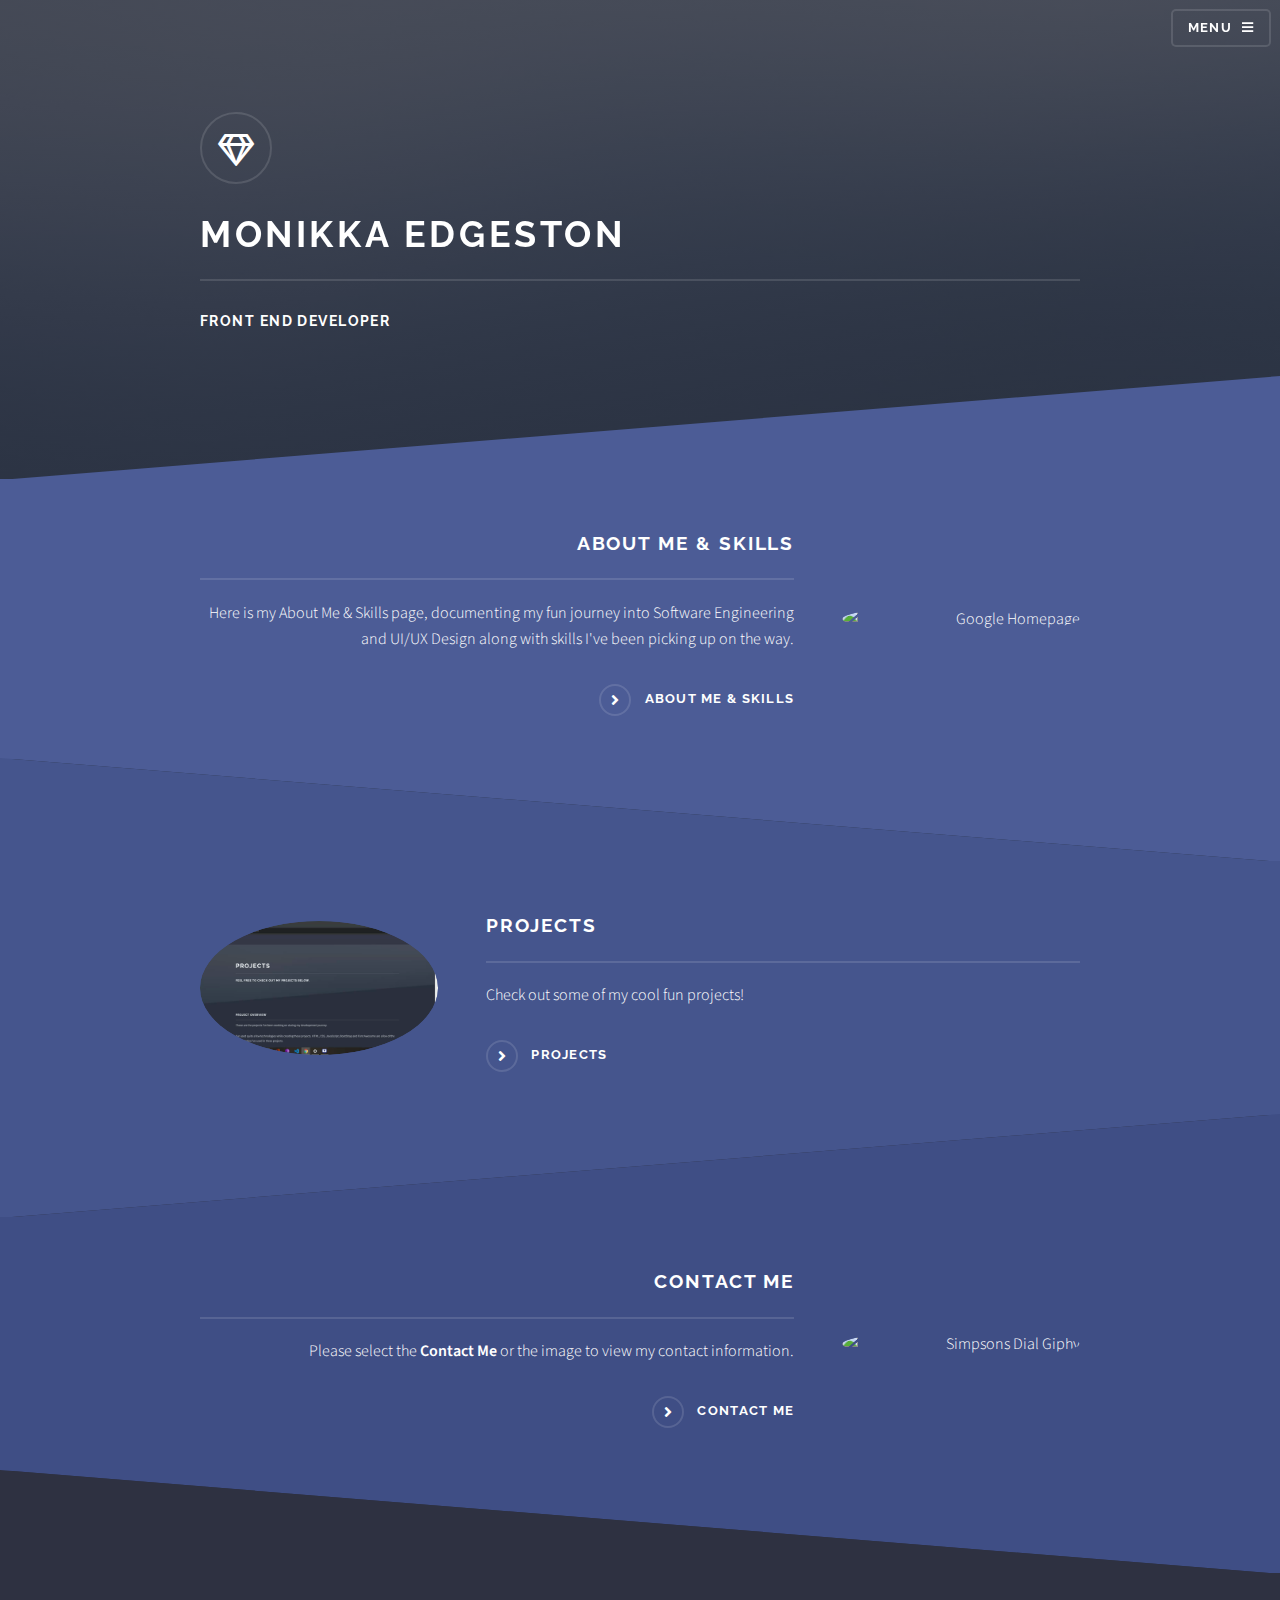
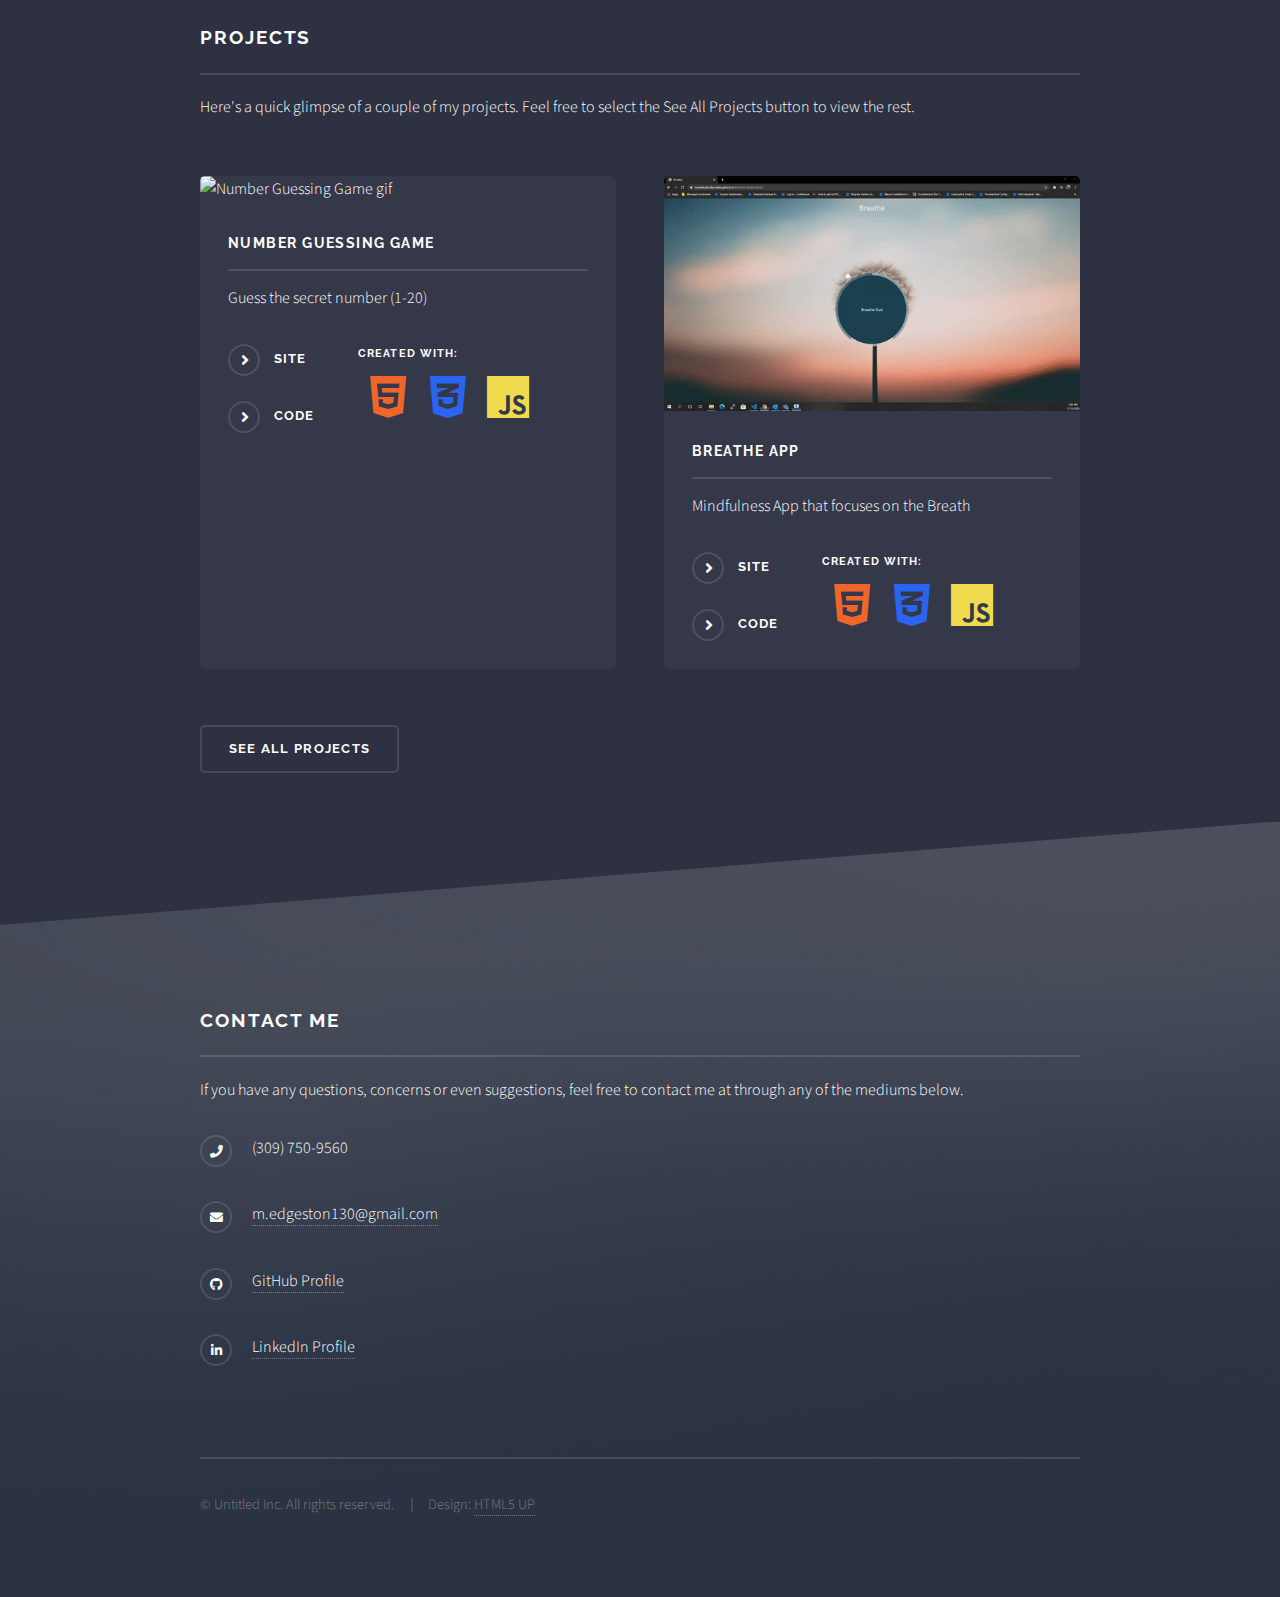
==== index.html @ a5d243c8 "Removed Tab on See All Projects button" ====
<!DOCTYPE HTML>
<!--
	Solid State by HTML5 UP
	html5up.net | @ajlkn
	Free for personal and commercial use under the CCA 3.0 license (html5up.net/license)
-->
<html>

<head>
	<title>Monikka Edgeston</title>
	<meta charset="utf-8" />
	<meta name="viewport" content="width=device-width, initial-scale=1, user-scalable=no" />
	<link rel="stylesheet" href="assets/css/main.css" />
	<noscript>
		<link rel="stylesheet" href="assets/css/noscript.css" />
	</noscript>
	<!-- Global site tag (gtag.js) - Google Analytics -->
	<script async src="https://www.googletagmanager.com/gtag/js?id=G-S8TMQ9BTTT"></script>
	<script>
		window.dataLayer = window.dataLayer || [];
		function gtag() { dataLayer.push(arguments); }
		gtag('js', new Date());

		gtag('config', 'G-S8TMQ9BTTT');
	</script>
</head>

<body class="is-preload">

	<!-- Page Wrapper -->
	<div id="page-wrapper">

		<!-- Header -->
		<header id="header" class="alt">
			<h1><a href="index.html">Monikka Edgeston</a></h1>
			<nav>
				<a href="#menu">Menu</a>
			</nav>
		</header>

		<!-- Menu -->
		<nav id="menu">
			<div class="inner">
				<h2>Menu</h2>
				<ul class="links">
					<li><a href="index.html">Home</a></li>
					<li><a href="about-me.html">About Me & Skills</a></li>
					<li><a href="projects.html">Projects</a></li>
					<li><a href="#contact-me">Contact Me</a></li>
				</ul>
				<a href="#" class="close">Close</a>
			</div>
		</nav>

		<!-- Banner -->
		<section id="banner">
			<div class="inner">
				<div class="logo"><span class="icon fa-gem"></span></div>
				<h2>Monikka Edgeston</h2>
				<h3>Front End Developer</h3>
			</div>
		</section>

		<!-- Wrapper -->
		<section id="wrapper">

			<!-- One -->
			<section id="one" class="wrapper spotlight style1">
				<div class="inner">
					<a href="about-me.html" class="image">
						<img src="IMG_20200828_111902287_HDR_Easy-Resize.com.jpg" alt="Google Homepage"></a>
					<div class="content">
						<h2 class="major">About Me & Skills</h2>
						<p>Here is my About Me & Skills page, documenting my fun journey into Software Engineering and
							UI/UX Design along
							with skills I've been picking up on the way.</p>
						<a href="about-me.html" class="special">About Me & Skills</a>
					</div>
				</div>
			</section>

			<!-- Two -->
			<section id="two" class="wrapper alt spotlight style2">
				<div class="inner">
					<a href="projects.html" class="image"><img src="images/Projects.gif" alt="" /></a>
					<div class="content">
						<h2 class="major">Projects</h2>
						<p>Check out some of my cool fun projects!</p>
						<a href="projects.html" class="special">Projects</a>
					</div>
				</div>
			</section>

			<!-- Three -->
			<section id="three" class="wrapper spotlight style3">
				<div class="inner">
					<a href="#contact-me" class="image"><img src="https://media.giphy.com/media/tynT0xcmIiVpu/giphy.gif"
							alt=" Simpsons Dial Giphy" /></a>
					<div class="content">
						<h2 class="major">Contact Me</h2>
						<p>Please select the <strong>Contact Me</strong> or the image to view my contact information.
						</p>
						<a href="#contact-me" class="special">Contact Me</a>
					</div>
				</div>
			</section>

			<!-- Four -->
			<section id="four" class="wrapper alt style1">
				<div class="inner">
					<h2 class="major">Projects</h2>
					<p>Here's a quick glimpse of a couple of my projects. Feel free to select the See All Projects
						button to view the rest.</p>
					<section class="features">
						<article>
							<a href="https://monikkakindacodes.github.io/Number-Guessing-Game/" target="_blank"
								rel="noopener noreferrer" class="image"><img src="images/Number Guessing Game.gif"
									alt="Number Guessing Game gif" /></a>
							<h3 class="major">Number Guessing Game</h3>
							<p>Guess the secret number (1-20)</p>
							<div class="font-awesome">
								<h4>Created With:</h4>
								<i class="fab fa-html5 fa-3x fa-fw"></i><i class="fab fa-css3-alt fa-3x fa-fw"></i><i
									class="fab fa-js fa-3x fa-fw"></i>
							</div>
							<a href="https://monikkakindacodes.github.io/Number-Guessing-Game/" class="special"
								target="_blank" rel="noopener noreferrer">Site</a>
							<a href="https://github.com/MonikkaKindaCodes/Number-Guessing-Game" class="special"
								target="_blank" rel="noopener noreferrer">Code</a>
						</article>
						<article>
							<a href="https://monikkakindacodes.github.io/Breathe-Application/" target="_blank"
								rel="noopener noreferrer" class="image"><img src="images/Breathe App.gif"
									alt="Breathe App" /></a>
							<h3 class="major">Breathe App</h3>
							<p>Mindfulness App that focuses on the Breath</p>
							<div class="font-awesome">
								<h4>Created With:</h4>
								<i class="fab fa-html5 fa-3x fa-fw"></i><i class="fab fa-css3-alt fa-3x fa-fw"></i><i
									class="fab fa-js fa-3x fa-fw"></i>
							</div>
							<a href="https://monikkakindacodes.github.io/Breathe-Application/" class="special"
								target="_blank" rel="noopener noreferrer">Site</a>
							<a href="https://github.com/MonikkaKindaCodes/Breathe-Application" class="special"
								target="_blank" rel="noopener noreferrer">Code</a>
						</article>
					</section>
					<ul class="actions">
						<li><a href="projects.html" class="button">See All
								Projects</a></li>
					</ul>
				</div>
			</section>

		</section>

		<!-- Footer -->
		<section id="footer">
			<div class="inner">
				<h2 class="major" id="contact-me">Contact Me</h2>
				<p>If you have any questions, concerns or even suggestions, feel free to contact me at through any of
					the mediums below.</p>
				<ul class="contact">
					<li class="icon solid fa-phone">(309) 750-9560</li>
					<li class="icon solid fa-envelope"><a
							href="mailto: m.edgeston130@gmail.com">m.edgeston130@gmail.com</a></li>
					<li class="icon brands fa-github"><a href="https://github.com/MonikkaKindaCodes" target="_blank"
							rel="noopener noreferrer">GitHub Profile</a></li>
					<li class="icon brands fa-linkedin-in"><a
							href="https://www.linkedin.com/in/monikka-edgeston-34259a168/" target="_blank"
							rel="noopener noreferrer">LinkedIn Profile</a></li>
				</ul>
				<ul class="copyright">
					<li>&copy; Untitled Inc. All rights reserved.</li>
					<li>Design: <a href="http://html5up.net">HTML5 UP</a></li>
				</ul>
			</div>
		</section>

	</div>

	<!-- Scripts -->
	<script src="assets/js/jquery.min.js"></script>
	<script src="assets/js/jquery.scrollex.min.js"></script>
	<script src="assets/js/browser.min.js"></script>
	<script src="assets/js/breakpoints.min.js"></script>
	<script src="assets/js/util.js"></script>
	<script src="assets/js/main.js"></script>

</body>

</html>
---- assets/css/main.css ----
@import url(fontawesome-all.min.css);
@import url("https://fonts.googleapis.com/css?family=Raleway:200,700|Source+Sans+Pro:300,600,300italic,600italic");

/*
	Solid State by HTML5 UP
	html5up.net | @ajlkn
	Free for personal and commercial use under the CCA 3.0 license (html5up.net/license)
*/

html, body, div, span, applet, object,
iframe, h1, h2, h3, h4, h5, h6, p, blockquote,
pre, a, abbr, acronym, address, big, cite,
code, del, dfn, em, img, ins, kbd, q, s, samp,
small, strike, strong, sub, sup, tt, var, b,
u, i, center, dl, dt, dd, ol, ul, li, fieldset,
form, label, legend, table, caption, tbody,
tfoot, thead, tr, th, td, article, aside,
canvas, details, embed, figure, figcaption,
footer, header, hgroup, menu, nav, output, ruby,
section, summary, time, mark, audio, video {
	margin: 0;
	padding: 0;
	border: 0;
	font-size: 100%;
	font: inherit;
	vertical-align: baseline;}

article, aside, details, figcaption, figure,
footer, header, hgroup, menu, nav, section {
	display: block;}

body {
	line-height: 1;
}

ol, ul {
	list-style: none;
}

blockquote, q {
	quotes: none;
}

	blockquote:before, blockquote:after, q:before, q:after {
		content: '';
		content: none;
	}

table {
	border-collapse: collapse;
	border-spacing: 0;
}

body {
	-webkit-text-size-adjust: none;
}

mark {
	background-color: transparent;
	color: inherit;
}

input::-moz-focus-inner {
	border: 0;
	padding: 0;
}

input, select, textarea {
	-moz-appearance: none;
	-webkit-appearance: none;
	-ms-appearance: none;
	appearance: none;
}

/* Basic */

	@-ms-viewport {
		width: device-width;
	}

	body {
		-ms-overflow-style: scrollbar;
	}

	@media screen and (max-width: 480px) {

		html, body {
			min-width: 320px;
		}

	}

	html {
		box-sizing: border-box;
	}

	*, *:before, *:after {
		box-sizing: inherit;
	}

	body {
		background-color: #2e3141;
		background-image: linear-gradient(to top, rgba(46, 49, 65, 0.8), rgba(46, 49, 65, 0.8)), url("../../images/bg.jpg");
		background-size: auto,
 cover;
		background-attachment: fixed,
 fixed;
		background-position: center,
 center;
	}

		body.is-preload *, body.is-preload *:before, body.is-preload *:after {
			-moz-animation: none !important;
			-webkit-animation: none !important;
			-ms-animation: none !important;
			animation: none !important;
			-moz-transition: none !important;
			-webkit-transition: none !important;
			-ms-transition: none !important;
			transition: none !important;
		}

/* Type */

	body, input, select, textarea {
		color: #ffffff;
		font-family: "Source Sans Pro", Helvetica, sans-serif;
		font-size: 16.5pt;
		font-weight: 300;
		line-height: 1.65;
	}

		@media screen and (max-width: 1680px) {

			body, input, select, textarea {
				font-size: 13pt;
			}

		}

		@media screen and (max-width: 1280px) {

			body, input, select, textarea {
				font-size: 12pt;
			}

		}

		@media screen and (max-width: 980px) {

			body, input, select, textarea {
				font-size: 12pt;
			}

		}

		@media screen and (max-width: 736px) {

			body, input, select, textarea {
				font-size: 12pt;
			}

		}

		@media screen and (max-width: 480px) {

			body, input, select, textarea {
				font-size: 12pt;
			}

		}

	a {
		-moz-transition: color 0.2s ease-in-out, border-bottom-color 0.2s ease-in-out;
		-webkit-transition: color 0.2s ease-in-out, border-bottom-color 0.2s ease-in-out;
		-ms-transition: color 0.2s ease-in-out, border-bottom-color 0.2s ease-in-out;
		transition: color 0.2s ease-in-out, border-bottom-color 0.2s ease-in-out;
		border-bottom: dotted 1px rgba(255, 255, 255, 0.35);
		color: #ffffff;
		text-decoration: none;
	}

		a:hover {
			border-bottom-color: transparent;
			color: #ffffff !important;
		}

		a.special:not(.button) {
			text-decoration: none;
			border-bottom: 0;
			display: block;
			font-family: Raleway, Helvetica, sans-serif;
			font-size: 0.8em;
			font-weight: 700;
			letter-spacing: 0.1em;
			margin: 0 0 2em 0;
			text-transform: uppercase;
		}

			a.special:not(.button):before {
				-moz-osx-font-smoothing: grayscale;
				-webkit-font-smoothing: antialiased;
				display: inline-block;
				font-style: normal;
				font-variant: normal;
				text-rendering: auto;
				line-height: 1;
				text-transform: none !important;
				font-family: 'Font Awesome 5 Free';
				font-weight: 900;
			}

			a.special:not(.button):before {
				-moz-transition: background-color 0.2s ease-in-out;
				-webkit-transition: background-color 0.2s ease-in-out;
				-ms-transition: background-color 0.2s ease-in-out;
				transition: background-color 0.2s ease-in-out;
				border-radius: 100%;
				border: solid 2px rgba(255, 255, 255, 0.125);
				content: '\f105';
				display: inline-block;
				font-size: 1.25em;
				height: 2em;
				line-height: 1.75em;
				margin-right: 0.85em;
				text-align: center;
				text-indent: 0.15em;
				vertical-align: middle;
				width: 2em;
			}

			a.special:not(.button):hover:before {
				background-color: rgba(255, 255, 255, 0.025);
			}

			a.special:not(.button):active:before {
				background-color: rgba(255, 255, 255, 0.075);
			}

	strong, b {
		color: #ffffff;
		font-weight: 600;
	}

	em, i {
		font-style: italic;
	}

	p {
		margin: 0 0 2em 0;
	}

	h1, h2, h3, h4, h5, h6 {
		color: #ffffff;
		font-family: Raleway, Helvetica, sans-serif;
		font-weight: 700;
		letter-spacing: 0.1em;
		margin: 0 0 1em 0;
		text-transform: uppercase;
	}

		h1 a, h2 a, h3 a, h4 a, h5 a, h6 a {
			color: inherit;
			text-decoration: none;
			border-bottom: 0;
		}

		h1 span, h2 span, h3 span, h4 span, h5 span, h6 span {
			font-weight: 200;
		}

		h1.major, h2.major, h3.major, h4.major, h5.major, h6.major {
			padding-bottom: 1em;
			border-bottom: solid 2px rgba(255, 255, 255, 0.125);
		}

	h2 {
		font-size: 1.2em;
	}

	h3 {
		font-size: 0.9em;
	}

	h4 {
		font-size: 0.7em;
	}

	h5 {
		font-size: 0.7em;
	}

	h6 {
		font-size: 0.7em;
	}

	@media screen and (max-width: 736px) {

		h2 {
			font-size: 1em;
		}

		h3 {
			font-size: 0.8em;
		}

	}

	sub {
		font-size: 0.8em;
		position: relative;
		top: 0.5em;
	}

	sup {
		font-size: 0.8em;
		position: relative;
		top: -0.5em;
	}

	blockquote {
		border-left: solid 4px rgba(255, 255, 255, 0.125);
		font-style: italic;
		margin: 0 0 2em 0;
		padding: 0.5em 0 0.5em 2em;
	}

	code {
		background: rgba(255, 255, 255, 0.025);
		border-radius: 5px;
		border: solid 2px rgba(255, 255, 255, 0.125);
		font-family: "Courier New", monospace;
		font-size: 0.9em;
		margin: 0 0.25em;
		padding: 0.25em 0.65em;
	}

	pre {
		-webkit-overflow-scrolling: touch;
		font-family: "Courier New", monospace;
		font-size: 0.9em;
		margin: 0 0 2em 0;
	}

		pre code {
			display: block;
			line-height: 1.75em;
			padding: 1em 1.5em;
			overflow-x: auto;
		}

	hr {
		border: 0;
		border-bottom: solid 2px rgba(255, 255, 255, 0.125);
		margin: 2.5em 0;
	}

		hr.major {
			margin: 4em 0;
		}

	.align-left {
		text-align: left;
	}

	.align-center {
		text-align: center;
	}

	.align-right {
		text-align: right;
	}

/* Row */

	.row {
		display: flex;
		flex-wrap: wrap;
		box-sizing: border-box;
		align-items: stretch;
	}

		.row > * {
			box-sizing: border-box;
		}

		.row.gtr-uniform > * > :last-child {
			margin-bottom: 0;
		}

		.row.aln-left {
			justify-content: flex-start;
		}

		.row.aln-center {
			justify-content: center;
		}

		.row.aln-right {
			justify-content: flex-end;
		}

		.row.aln-top {
			align-items: flex-start;
		}

		.row.aln-middle {
			align-items: center;
		}

		.row.aln-bottom {
			align-items: flex-end;
		}

		.row > .imp {
			order: -1;
		}

		.row > .col-1 {
			width: 8.33333%;
		}

		.row > .off-1 {
			margin-left: 8.33333%;
		}

		.row > .col-2 {
			width: 16.66667%;
		}

		.row > .off-2 {
			margin-left: 16.66667%;
		}

		.row > .col-3 {
			width: 25%;
		}

		.row > .off-3 {
			margin-left: 25%;
		}

		.row > .col-4 {
			width: 33.33333%;
		}

		.row > .off-4 {
			margin-left: 33.33333%;
		}

		.row > .col-5 {
			width: 41.66667%;
		}

		.row > .off-5 {
			margin-left: 41.66667%;
		}

		.row > .col-6 {
			width: 50%;
		}

		.row > .off-6 {
			margin-left: 50%;
		}

		.row > .col-7 {
			width: 58.33333%;
		}

		.row > .off-7 {
			margin-left: 58.33333%;
		}

		.row > .col-8 {
			width: 66.66667%;
		}

		.row > .off-8 {
			margin-left: 66.66667%;
		}

		.row > .col-9 {
			width: 75%;
		}

		.row > .off-9 {
			margin-left: 75%;
		}

		.row > .col-10 {
			width: 83.33333%;
		}

		.row > .off-10 {
			margin-left: 83.33333%;
		}

		.row > .col-11 {
			width: 91.66667%;
		}

		.row > .off-11 {
			margin-left: 91.66667%;
		}

		.row > .col-12 {
			width: 100%;
		}

		.row > .off-12 {
			margin-left: 100%;
		}

		.row.gtr-0 {
			margin-top: 0;
			margin-left: 0em;
		}

			.row.gtr-0 > * {
				padding: 0 0 0 0em;
			}

			.row.gtr-0.gtr-uniform {
				margin-top: 0em;
			}

				.row.gtr-0.gtr-uniform > * {
					padding-top: 0em;
				}

		.row.gtr-25 {
			margin-top: 0;
			margin-left: -0.4375em;
		}

			.row.gtr-25 > * {
				padding: 0 0 0 0.4375em;
			}

			.row.gtr-25.gtr-uniform {
				margin-top: -0.4375em;
			}

				.row.gtr-25.gtr-uniform > * {
					padding-top: 0.4375em;
				}

		.row.gtr-50 {
			margin-top: 0;
			margin-left: -0.875em;
		}

			.row.gtr-50 > * {
				padding: 0 0 0 0.875em;
			}

			.row.gtr-50.gtr-uniform {
				margin-top: -0.875em;
			}

				.row.gtr-50.gtr-uniform > * {
					padding-top: 0.875em;
				}

		.row {
			margin-top: 0;
			margin-left: -1.75em;
		}

			.row > * {
				padding: 0 0 0 1.75em;
			}

			.row.gtr-uniform {
				margin-top: -1.75em;
			}

				.row.gtr-uniform > * {
					padding-top: 1.75em;
				}

		.row.gtr-150 {
			margin-top: 0;
			margin-left: -2.625em;
		}

			.row.gtr-150 > * {
				padding: 0 0 0 2.625em;
			}

			.row.gtr-150.gtr-uniform {
				margin-top: -2.625em;
			}

				.row.gtr-150.gtr-uniform > * {
					padding-top: 2.625em;
				}

		.row.gtr-200 {
			margin-top: 0;
			margin-left: -3.5em;
		}

			.row.gtr-200 > * {
				padding: 0 0 0 3.5em;
			}

			.row.gtr-200.gtr-uniform {
				margin-top: -3.5em;
			}

				.row.gtr-200.gtr-uniform > * {
					padding-top: 3.5em;
				}

		@media screen and (max-width: 1680px) {

			.row {
				display: flex;
				flex-wrap: wrap;
				box-sizing: border-box;
				align-items: stretch;
			}

				.row > * {
					box-sizing: border-box;
				}

				.row.gtr-uniform > * > :last-child {
					margin-bottom: 0;
				}

				.row.aln-left {
					justify-content: flex-start;
				}

				.row.aln-center {
					justify-content: center;
				}

				.row.aln-right {
					justify-content: flex-end;
				}

				.row.aln-top {
					align-items: flex-start;
				}

				.row.aln-middle {
					align-items: center;
				}

				.row.aln-bottom {
					align-items: flex-end;
				}

				.row > .imp-xlarge {
					order: -1;
				}

				.row > .col-1-xlarge {
					width: 8.33333%;
				}

				.row > .off-1-xlarge {
					margin-left: 8.33333%;
				}

				.row > .col-2-xlarge {
					width: 16.66667%;
				}

				.row > .off-2-xlarge {
					margin-left: 16.66667%;
				}

				.row > .col-3-xlarge {
					width: 25%;
				}

				.row > .off-3-xlarge {
					margin-left: 25%;
				}

				.row > .col-4-xlarge {
					width: 33.33333%;
				}

				.row > .off-4-xlarge {
					margin-left: 33.33333%;
				}

				.row > .col-5-xlarge {
					width: 41.66667%;
				}

				.row > .off-5-xlarge {
					margin-left: 41.66667%;
				}

				.row > .col-6-xlarge {
					width: 50%;
				}

				.row > .off-6-xlarge {
					margin-left: 50%;
				}

				.row > .col-7-xlarge {
					width: 58.33333%;
				}

				.row > .off-7-xlarge {
					margin-left: 58.33333%;
				}

				.row > .col-8-xlarge {
					width: 66.66667%;
				}

				.row > .off-8-xlarge {
					margin-left: 66.66667%;
				}

				.row > .col-9-xlarge {
					width: 75%;
				}

				.row > .off-9-xlarge {
					margin-left: 75%;
				}

				.row > .col-10-xlarge {
					width: 83.33333%;
				}

				.row > .off-10-xlarge {
					margin-left: 83.33333%;
				}

				.row > .col-11-xlarge {
					width: 91.66667%;
				}

				.row > .off-11-xlarge {
					margin-left: 91.66667%;
				}

				.row > .col-12-xlarge {
					width: 100%;
				}

				.row > .off-12-xlarge {
					margin-left: 100%;
				}

				.row.gtr-0 {
					margin-top: 0;
					margin-left: 0em;
				}

					.row.gtr-0 > * {
						padding: 0 0 0 0em;
					}

					.row.gtr-0.gtr-uniform {
						margin-top: 0em;
					}

						.row.gtr-0.gtr-uniform > * {
							padding-top: 0em;
						}

				.row.gtr-25 {
					margin-top: 0;
					margin-left: -0.4375em;
				}

					.row.gtr-25 > * {
						padding: 0 0 0 0.4375em;
					}

					.row.gtr-25.gtr-uniform {
						margin-top: -0.4375em;
					}

						.row.gtr-25.gtr-uniform > * {
							padding-top: 0.4375em;
						}

				.row.gtr-50 {
					margin-top: 0;
					margin-left: -0.875em;
				}

					.row.gtr-50 > * {
						padding: 0 0 0 0.875em;
					}

					.row.gtr-50.gtr-uniform {
						margin-top: -0.875em;
					}

						.row.gtr-50.gtr-uniform > * {
							padding-top: 0.875em;
						}

				.row {
					margin-top: 0;
					margin-left: -1.75em;
				}

					.row > * {
						padding: 0 0 0 1.75em;
					}

					.row.gtr-uniform {
						margin-top: -1.75em;
					}

						.row.gtr-uniform > * {
							padding-top: 1.75em;
						}

				.row.gtr-150 {
					margin-top: 0;
					margin-left: -2.625em;
				}

					.row.gtr-150 > * {
						padding: 0 0 0 2.625em;
					}

					.row.gtr-150.gtr-uniform {
						margin-top: -2.625em;
					}

						.row.gtr-150.gtr-uniform > * {
							padding-top: 2.625em;
						}

				.row.gtr-200 {
					margin-top: 0;
					margin-left: -3.5em;
				}

					.row.gtr-200 > * {
						padding: 0 0 0 3.5em;
					}

					.row.gtr-200.gtr-uniform {
						margin-top: -3.5em;
					}

						.row.gtr-200.gtr-uniform > * {
							padding-top: 3.5em;
						}

		}

		@media screen and (max-width: 1280px) {

			.row {
				display: flex;
				flex-wrap: wrap;
				box-sizing: border-box;
				align-items: stretch;
			}

				.row > * {
					box-sizing: border-box;
				}

				.row.gtr-uniform > * > :last-child {
					margin-bottom: 0;
				}

				.row.aln-left {
					justify-content: flex-start;
				}

				.row.aln-center {
					justify-content: center;
				}

				.row.aln-right {
					justify-content: flex-end;
				}

				.row.aln-top {
					align-items: flex-start;
				}

				.row.aln-middle {
					align-items: center;
				}

				.row.aln-bottom {
					align-items: flex-end;
				}

				.row > .imp-large {
					order: -1;
				}

				.row > .col-1-large {
					width: 8.33333%;
				}

				.row > .off-1-large {
					margin-left: 8.33333%;
				}

				.row > .col-2-large {
					width: 16.66667%;
				}

				.row > .off-2-large {
					margin-left: 16.66667%;
				}

				.row > .col-3-large {
					width: 25%;
				}

				.row > .off-3-large {
					margin-left: 25%;
				}

				.row > .col-4-large {
					width: 33.33333%;
				}

				.row > .off-4-large {
					margin-left: 33.33333%;
				}

				.row > .col-5-large {
					width: 41.66667%;
				}

				.row > .off-5-large {
					margin-left: 41.66667%;
				}

				.row > .col-6-large {
					width: 50%;
				}

				.row > .off-6-large {
					margin-left: 50%;
				}

				.row > .col-7-large {
					width: 58.33333%;
				}

				.row > .off-7-large {
					margin-left: 58.33333%;
				}

				.row > .col-8-large {
					width: 66.66667%;
				}

				.row > .off-8-large {
					margin-left: 66.66667%;
				}

				.row > .col-9-large {
					width: 75%;
				}

				.row > .off-9-large {
					margin-left: 75%;
				}

				.row > .col-10-large {
					width: 83.33333%;
				}

				.row > .off-10-large {
					margin-left: 83.33333%;
				}

				.row > .col-11-large {
					width: 91.66667%;
				}

				.row > .off-11-large {
					margin-left: 91.66667%;
				}

				.row > .col-12-large {
					width: 100%;
				}

				.row > .off-12-large {
					margin-left: 100%;
				}

				.row.gtr-0 {
					margin-top: 0;
					margin-left: 0em;
				}

					.row.gtr-0 > * {
						padding: 0 0 0 0em;
					}

					.row.gtr-0.gtr-uniform {
						margin-top: 0em;
					}

						.row.gtr-0.gtr-uniform > * {
							padding-top: 0em;
						}

				.row.gtr-25 {
					margin-top: 0;
					margin-left: -0.4375em;
				}

					.row.gtr-25 > * {
						padding: 0 0 0 0.4375em;
					}

					.row.gtr-25.gtr-uniform {
						margin-top: -0.4375em;
					}

						.row.gtr-25.gtr-uniform > * {
							padding-top: 0.4375em;
						}

				.row.gtr-50 {
					margin-top: 0;
					margin-left: -0.875em;
				}

					.row.gtr-50 > * {
						padding: 0 0 0 0.875em;
					}

					.row.gtr-50.gtr-uniform {
						margin-top: -0.875em;
					}

						.row.gtr-50.gtr-uniform > * {
							padding-top: 0.875em;
						}

				.row {
					margin-top: 0;
					margin-left: -1.75em;
				}

					.row > * {
						padding: 0 0 0 1.75em;
					}

					.row.gtr-uniform {
						margin-top: -1.75em;
					}

						.row.gtr-uniform > * {
							padding-top: 1.75em;
						}

				.row.gtr-150 {
					margin-top: 0;
					margin-left: -2.625em;
				}

					.row.gtr-150 > * {
						padding: 0 0 0 2.625em;
					}

					.row.gtr-150.gtr-uniform {
						margin-top: -2.625em;
					}

						.row.gtr-150.gtr-uniform > * {
							padding-top: 2.625em;
						}

				.row.gtr-200 {
					margin-top: 0;
					margin-left: -3.5em;
				}

					.row.gtr-200 > * {
						padding: 0 0 0 3.5em;
					}

					.row.gtr-200.gtr-uniform {
						margin-top: -3.5em;
					}

						.row.gtr-200.gtr-uniform > * {
							padding-top: 3.5em;
						}

		}

		@media screen and (max-width: 980px) {

			.row {
				display: flex;
				flex-wrap: wrap;
				box-sizing: border-box;
				align-items: stretch;
			}

				.row > * {
					box-sizing: border-box;
				}

				.row.gtr-uniform > * > :last-child {
					margin-bottom: 0;
				}

				.row.aln-left {
					justify-content: flex-start;
				}

				.row.aln-center {
					justify-content: center;
				}

				.row.aln-right {
					justify-content: flex-end;
				}

				.row.aln-top {
					align-items: flex-start;
				}

				.row.aln-middle {
					align-items: center;
				}

				.row.aln-bottom {
					align-items: flex-end;
				}

				.row > .imp-medium {
					order: -1;
				}

				.row > .col-1-medium {
					width: 8.33333%;
				}

				.row > .off-1-medium {
					margin-left: 8.33333%;
				}

				.row > .col-2-medium {
					width: 16.66667%;
				}

				.row > .off-2-medium {
					margin-left: 16.66667%;
				}

				.row > .col-3-medium {
					width: 25%;
				}

				.row > .off-3-medium {
					margin-left: 25%;
				}

				.row > .col-4-medium {
					width: 33.33333%;
				}

				.row > .off-4-medium {
					margin-left: 33.33333%;
				}

				.row > .col-5-medium {
					width: 41.66667%;
				}

				.row > .off-5-medium {
					margin-left: 41.66667%;
				}

				.row > .col-6-medium {
					width: 50%;
				}

				.row > .off-6-medium {
					margin-left: 50%;
				}

				.row > .col-7-medium {
					width: 58.33333%;
				}

				.row > .off-7-medium {
					margin-left: 58.33333%;
				}

				.row > .col-8-medium {
					width: 66.66667%;
				}

				.row > .off-8-medium {
					margin-left: 66.66667%;
				}

				.row > .col-9-medium {
					width: 75%;
				}

				.row > .off-9-medium {
					margin-left: 75%;
				}

				.row > .col-10-medium {
					width: 83.33333%;
				}

				.row > .off-10-medium {
					margin-left: 83.33333%;
				}

				.row > .col-11-medium {
					width: 91.66667%;
				}

				.row > .off-11-medium {
					margin-left: 91.66667%;
				}

				.row > .col-12-medium {
					width: 100%;
				}

				.row > .off-12-medium {
					margin-left: 100%;
				}

				.row.gtr-0 {
					margin-top: 0;
					margin-left: 0em;
				}

					.row.gtr-0 > * {
						padding: 0 0 0 0em;
					}

					.row.gtr-0.gtr-uniform {
						margin-top: 0em;
					}

						.row.gtr-0.gtr-uniform > * {
							padding-top: 0em;
						}

				.row.gtr-25 {
					margin-top: 0;
					margin-left: -0.4375em;
				}

					.row.gtr-25 > * {
						padding: 0 0 0 0.4375em;
					}

					.row.gtr-25.gtr-uniform {
						margin-top: -0.4375em;
					}

						.row.gtr-25.gtr-uniform > * {
							padding-top: 0.4375em;
						}

				.row.gtr-50 {
					margin-top: 0;
					margin-left: -0.875em;
				}

					.row.gtr-50 > * {
						padding: 0 0 0 0.875em;
					}

					.row.gtr-50.gtr-uniform {
						margin-top: -0.875em;
					}

						.row.gtr-50.gtr-uniform > * {
							padding-top: 0.875em;
						}

				.row {
					margin-top: 0;
					margin-left: -1.75em;
				}

					.row > * {
						padding: 0 0 0 1.75em;
					}

					.row.gtr-uniform {
						margin-top: -1.75em;
					}

						.row.gtr-uniform > * {
							padding-top: 1.75em;
						}

				.row.gtr-150 {
					margin-top: 0;
					margin-left: -2.625em;
				}

					.row.gtr-150 > * {
						padding: 0 0 0 2.625em;
					}

					.row.gtr-150.gtr-uniform {
						margin-top: -2.625em;
					}

						.row.gtr-150.gtr-uniform > * {
							padding-top: 2.625em;
						}

				.row.gtr-200 {
					margin-top: 0;
					margin-left: -3.5em;
				}

					.row.gtr-200 > * {
						padding: 0 0 0 3.5em;
					}

					.row.gtr-200.gtr-uniform {
						margin-top: -3.5em;
					}

						.row.gtr-200.gtr-uniform > * {
							padding-top: 3.5em;
						}

		}

		@media screen and (max-width: 736px) {

			.row {
				display: flex;
				flex-wrap: wrap;
				box-sizing: border-box;
				align-items: stretch;
			}

				.row > * {
					box-sizing: border-box;
				}

				.row.gtr-uniform > * > :last-child {
					margin-bottom: 0;
				}

				.row.aln-left {
					justify-content: flex-start;
				}

				.row.aln-center {
					justify-content: center;
				}

				.row.aln-right {
					justify-content: flex-end;
				}

				.row.aln-top {
					align-items: flex-start;
				}

				.row.aln-middle {
					align-items: center;
				}

				.row.aln-bottom {
					align-items: flex-end;
				}

				.row > .imp-small {
					order: -1;
				}

				.row > .col-1-small {
					width: 8.33333%;
				}

				.row > .off-1-small {
					margin-left: 8.33333%;
				}

				.row > .col-2-small {
					width: 16.66667%;
				}

				.row > .off-2-small {
					margin-left: 16.66667%;
				}

				.row > .col-3-small {
					width: 25%;
				}

				.row > .off-3-small {
					margin-left: 25%;
				}

				.row > .col-4-small {
					width: 33.33333%;
				}

				.row > .off-4-small {
					margin-left: 33.33333%;
				}

				.row > .col-5-small {
					width: 41.66667%;
				}

				.row > .off-5-small {
					margin-left: 41.66667%;
				}

				.row > .col-6-small {
					width: 50%;
				}

				.row > .off-6-small {
					margin-left: 50%;
				}

				.row > .col-7-small {
					width: 58.33333%;
				}

				.row > .off-7-small {
					margin-left: 58.33333%;
				}

				.row > .col-8-small {
					width: 66.66667%;
				}

				.row > .off-8-small {
					margin-left: 66.66667%;
				}

				.row > .col-9-small {
					width: 75%;
				}

				.row > .off-9-small {
					margin-left: 75%;
				}

				.row > .col-10-small {
					width: 83.33333%;
				}

				.row > .off-10-small {
					margin-left: 83.33333%;
				}

				.row > .col-11-small {
					width: 91.66667%;
				}

				.row > .off-11-small {
					margin-left: 91.66667%;
				}

				.row > .col-12-small {
					width: 100%;
				}

				.row > .off-12-small {
					margin-left: 100%;
				}

				.row.gtr-0 {
					margin-top: 0;
					margin-left: 0em;
				}

					.row.gtr-0 > * {
						padding: 0 0 0 0em;
					}

					.row.gtr-0.gtr-uniform {
						margin-top: 0em;
					}

						.row.gtr-0.gtr-uniform > * {
							padding-top: 0em;
						}

				.row.gtr-25 {
					margin-top: 0;
					margin-left: -0.3125em;
				}

					.row.gtr-25 > * {
						padding: 0 0 0 0.3125em;
					}

					.row.gtr-25.gtr-uniform {
						margin-top: -0.3125em;
					}

						.row.gtr-25.gtr-uniform > * {
							padding-top: 0.3125em;
						}

				.row.gtr-50 {
					margin-top: 0;
					margin-left: -0.625em;
				}

					.row.gtr-50 > * {
						padding: 0 0 0 0.625em;
					}

					.row.gtr-50.gtr-uniform {
						margin-top: -0.625em;
					}

						.row.gtr-50.gtr-uniform > * {
							padding-top: 0.625em;
						}

				.row {
					margin-top: 0;
					margin-left: -1.25em;
				}

					.row > * {
						padding: 0 0 0 1.25em;
					}

					.row.gtr-uniform {
						margin-top: -1.25em;
					}

						.row.gtr-uniform > * {
							padding-top: 1.25em;
						}

				.row.gtr-150 {
					margin-top: 0;
					margin-left: -1.875em;
				}

					.row.gtr-150 > * {
						padding: 0 0 0 1.875em;
					}

					.row.gtr-150.gtr-uniform {
						margin-top: -1.875em;
					}

						.row.gtr-150.gtr-uniform > * {
							padding-top: 1.875em;
						}

				.row.gtr-200 {
					margin-top: 0;
					margin-left: -2.5em;
				}

					.row.gtr-200 > * {
						padding: 0 0 0 2.5em;
					}

					.row.gtr-200.gtr-uniform {
						margin-top: -2.5em;
					}

						.row.gtr-200.gtr-uniform > * {
							padding-top: 2.5em;
						}

		}

		@media screen and (max-width: 480px) {

			.row {
				display: flex;
				flex-wrap: wrap;
				box-sizing: border-box;
				align-items: stretch;
			}

				.row > * {
					box-sizing: border-box;
				}

				.row.gtr-uniform > * > :last-child {
					margin-bottom: 0;
				}

				.row.aln-left {
					justify-content: flex-start;
				}

				.row.aln-center {
					justify-content: center;
				}

				.row.aln-right {
					justify-content: flex-end;
				}

				.row.aln-top {
					align-items: flex-start;
				}

				.row.aln-middle {
					align-items: center;
				}

				.row.aln-bottom {
					align-items: flex-end;
				}

				.row > .imp-xsmall {
					order: -1;
				}

				.row > .col-1-xsmall {
					width: 8.33333%;
				}

				.row > .off-1-xsmall {
					margin-left: 8.33333%;
				}

				.row > .col-2-xsmall {
					width: 16.66667%;
				}

				.row > .off-2-xsmall {
					margin-left: 16.66667%;
				}

				.row > .col-3-xsmall {
					width: 25%;
				}

				.row > .off-3-xsmall {
					margin-left: 25%;
				}

				.row > .col-4-xsmall {
					width: 33.33333%;
				}

				.row > .off-4-xsmall {
					margin-left: 33.33333%;
				}

				.row > .col-5-xsmall {
					width: 41.66667%;
				}

				.row > .off-5-xsmall {
					margin-left: 41.66667%;
				}

				.row > .col-6-xsmall {
					width: 50%;
				}

				.row > .off-6-xsmall {
					margin-left: 50%;
				}

				.row > .col-7-xsmall {
					width: 58.33333%;
				}

				.row > .off-7-xsmall {
					margin-left: 58.33333%;
				}

				.row > .col-8-xsmall {
					width: 66.66667%;
				}

				.row > .off-8-xsmall {
					margin-left: 66.66667%;
				}

				.row > .col-9-xsmall {
					width: 75%;
				}

				.row > .off-9-xsmall {
					margin-left: 75%;
				}

				.row > .col-10-xsmall {
					width: 83.33333%;
				}

				.row > .off-10-xsmall {
					margin-left: 83.33333%;
				}

				.row > .col-11-xsmall {
					width: 91.66667%;
				}

				.row > .off-11-xsmall {
					margin-left: 91.66667%;
				}

				.row > .col-12-xsmall {
					width: 100%;
				}

				.row > .off-12-xsmall {
					margin-left: 100%;
				}

				.row.gtr-0 {
					margin-top: 0;
					margin-left: 0em;
				}

					.row.gtr-0 > * {
						padding: 0 0 0 0em;
					}

					.row.gtr-0.gtr-uniform {
						margin-top: 0em;
					}

						.row.gtr-0.gtr-uniform > * {
							padding-top: 0em;
						}

				.row.gtr-25 {
					margin-top: 0;
					margin-left: -0.3125em;
				}

					.row.gtr-25 > * {
						padding: 0 0 0 0.3125em;
					}

					.row.gtr-25.gtr-uniform {
						margin-top: -0.3125em;
					}

						.row.gtr-25.gtr-uniform > * {
							padding-top: 0.3125em;
						}

				.row.gtr-50 {
					margin-top: 0;
					margin-left: -0.625em;
				}

					.row.gtr-50 > * {
						padding: 0 0 0 0.625em;
					}

					.row.gtr-50.gtr-uniform {
						margin-top: -0.625em;
					}

						.row.gtr-50.gtr-uniform > * {
							padding-top: 0.625em;
						}

				.row {
					margin-top: 0;
					margin-left: -1.25em;
				}

					.row > * {
						padding: 0 0 0 1.25em;
					}

					.row.gtr-uniform {
						margin-top: -1.25em;
					}

						.row.gtr-uniform > * {
							padding-top: 1.25em;
						}

				.row.gtr-150 {
					margin-top: 0;
					margin-left: -1.875em;
				}

					.row.gtr-150 > * {
						padding: 0 0 0 1.875em;
					}

					.row.gtr-150.gtr-uniform {
						margin-top: -1.875em;
					}

						.row.gtr-150.gtr-uniform > * {
							padding-top: 1.875em;
						}

				.row.gtr-200 {
					margin-top: 0;
					margin-left: -2.5em;
				}

					.row.gtr-200 > * {
						padding: 0 0 0 2.5em;
					}

					.row.gtr-200.gtr-uniform {
						margin-top: -2.5em;
					}

						.row.gtr-200.gtr-uniform > * {
							padding-top: 2.5em;
						}

		}

		@media screen and (max-width: 360px) {

			.row {
				display: flex;
				flex-wrap: wrap;
				box-sizing: border-box;
				align-items: stretch;
			}

				.row > * {
					box-sizing: border-box;
				}

				.row.gtr-uniform > * > :last-child {
					margin-bottom: 0;
				}

				.row.aln-left {
					justify-content: flex-start;
				}

				.row.aln-center {
					justify-content: center;
				}

				.row.aln-right {
					justify-content: flex-end;
				}

				.row.aln-top {
					align-items: flex-start;
				}

				.row.aln-middle {
					align-items: center;
				}

				.row.aln-bottom {
					align-items: flex-end;
				}

				.row > .imp-xxsmall {
					order: -1;
				}

				.row > .col-1-xxsmall {
					width: 8.33333%;
				}

				.row > .off-1-xxsmall {
					margin-left: 8.33333%;
				}

				.row > .col-2-xxsmall {
					width: 16.66667%;
				}

				.row > .off-2-xxsmall {
					margin-left: 16.66667%;
				}

				.row > .col-3-xxsmall {
					width: 25%;
				}

				.row > .off-3-xxsmall {
					margin-left: 25%;
				}

				.row > .col-4-xxsmall {
					width: 33.33333%;
				}

				.row > .off-4-xxsmall {
					margin-left: 33.33333%;
				}

				.row > .col-5-xxsmall {
					width: 41.66667%;
				}

				.row > .off-5-xxsmall {
					margin-left: 41.66667%;
				}

				.row > .col-6-xxsmall {
					width: 50%;
				}

				.row > .off-6-xxsmall {
					margin-left: 50%;
				}

				.row > .col-7-xxsmall {
					width: 58.33333%;
				}

				.row > .off-7-xxsmall {
					margin-left: 58.33333%;
				}

				.row > .col-8-xxsmall {
					width: 66.66667%;
				}

				.row > .off-8-xxsmall {
					margin-left: 66.66667%;
				}

				.row > .col-9-xxsmall {
					width: 75%;
				}

				.row > .off-9-xxsmall {
					margin-left: 75%;
				}

				.row > .col-10-xxsmall {
					width: 83.33333%;
				}

				.row > .off-10-xxsmall {
					margin-left: 83.33333%;
				}

				.row > .col-11-xxsmall {
					width: 91.66667%;
				}

				.row > .off-11-xxsmall {
					margin-left: 91.66667%;
				}

				.row > .col-12-xxsmall {
					width: 100%;
				}

				.row > .off-12-xxsmall {
					margin-left: 100%;
				}

				.row.gtr-0 {
					margin-top: 0;
					margin-left: 0em;
				}

					.row.gtr-0 > * {
						padding: 0 0 0 0em;
					}

					.row.gtr-0.gtr-uniform {
						margin-top: 0em;
					}

						.row.gtr-0.gtr-uniform > * {
							padding-top: 0em;
						}

				.row.gtr-25 {
					margin-top: 0;
					margin-left: -0.3125em;
				}

					.row.gtr-25 > * {
						padding: 0 0 0 0.3125em;
					}

					.row.gtr-25.gtr-uniform {
						margin-top: -0.3125em;
					}

						.row.gtr-25.gtr-uniform > * {
							padding-top: 0.3125em;
						}

				.row.gtr-50 {
					margin-top: 0;
					margin-left: -0.625em;
				}

					.row.gtr-50 > * {
						padding: 0 0 0 0.625em;
					}

					.row.gtr-50.gtr-uniform {
						margin-top: -0.625em;
					}

						.row.gtr-50.gtr-uniform > * {
							padding-top: 0.625em;
						}

				.row {
					margin-top: 0;
					margin-left: -1.25em;
				}

					.row > * {
						padding: 0 0 0 1.25em;
					}

					.row.gtr-uniform {
						margin-top: -1.25em;
					}

						.row.gtr-uniform > * {
							padding-top: 1.25em;
						}

				.row.gtr-150 {
					margin-top: 0;
					margin-left: -1.875em;
				}

					.row.gtr-150 > * {
						padding: 0 0 0 1.875em;
					}

					.row.gtr-150.gtr-uniform {
						margin-top: -1.875em;
					}

						.row.gtr-150.gtr-uniform > * {
							padding-top: 1.875em;
						}

				.row.gtr-200 {
					margin-top: 0;
					margin-left: -2.5em;
				}

					.row.gtr-200 > * {
						padding: 0 0 0 2.5em;
					}

					.row.gtr-200.gtr-uniform {
						margin-top: -2.5em;
					}

						.row.gtr-200.gtr-uniform > * {
							padding-top: 2.5em;
						}

		}

/* Section/Article */

	section.special, article.special {
		text-align: center;
	}

/* Form */

	form {
		margin: 0 0 2em 0;
	}

		form > :last-child {
			margin-bottom: 0;
		}

		form > .fields {
			display: -moz-flex;
			display: -webkit-flex;
			display: -ms-flex;
			display: flex;
			-moz-flex-wrap: wrap;
			-webkit-flex-wrap: wrap;
			-ms-flex-wrap: wrap;
			flex-wrap: wrap;
			width: calc(100% + 3em);
			margin: -1.5em 0 2em -1.5em;
		}

			form > .fields > .field {
				-moz-flex-grow: 0;
				-webkit-flex-grow: 0;
				-ms-flex-grow: 0;
				flex-grow: 0;
				-moz-flex-shrink: 0;
				-webkit-flex-shrink: 0;
				-ms-flex-shrink: 0;
				flex-shrink: 0;
				padding: 1.5em 0 0 1.5em;
				width: calc(100% - 1.5em);
			}

				form > .fields > .field.half {
					width: calc(50% - 0.75em);
				}

				form > .fields > .field.third {
					width: calc(100%/3 - 0.5em);
				}

				form > .fields > .field.quarter {
					width: calc(25% - 0.375em);
				}

		@media screen and (max-width: 480px) {

			form > .fields {
				width: calc(100% + 3em);
				margin: -1.5em 0 2em -1.5em;
			}

				form > .fields > .field {
					padding: 1.5em 0 0 1.5em;
					width: calc(100% - 1.5em);
				}

					form > .fields > .field.half {
						width: calc(100% - 1.5em);
					}

					form > .fields > .field.third {
						width: calc(100% - 1.5em);
					}

					form > .fields > .field.quarter {
						width: calc(100% - 1.5em);
					}

		}

	label {
		color: #ffffff;
		display: block;
		font-family: Raleway, Helvetica, sans-serif;
		font-size: 0.8em;
		font-weight: 700;
		letter-spacing: 0.1em;
		margin: 0 0 0.7em 0;
		text-transform: uppercase;
	}

	input[type="text"],
	input[type="password"],
	input[type="email"],
	input[type="tel"],
	select,
	textarea {
		-moz-appearance: none;
		-webkit-appearance: none;
		-ms-appearance: none;
		appearance: none;
		background: rgba(255, 255, 255, 0.025);
		border-radius: 5px;
		border: none;
		border: solid 2px rgba(255, 255, 255, 0.125);
		color: inherit;
		display: block;
		outline: 0;
		padding: 0 1em;
		text-decoration: none;
		width: 100%;
	}

		input[type="text"]:invalid,
		input[type="password"]:invalid,
		input[type="email"]:invalid,
		input[type="tel"]:invalid,
		select:invalid,
		textarea:invalid {
			box-shadow: none;
		}

		input[type="text"]:focus,
		input[type="password"]:focus,
		input[type="email"]:focus,
		input[type="tel"]:focus,
		select:focus,
		textarea:focus {
			border-color: #5b6ba6;
		}

	select {
		background-image: url("data:image/svg+xml;charset=utf8,%3Csvg xmlns='http://www.w3.org/2000/svg' width='40' height='40' preserveAspectRatio='none' viewBox='0 0 40 40'%3E%3Cpath d='M9.4,12.3l10.4,10.4l10.4-10.4c0.2-0.2,0.5-0.4,0.9-0.4c0.3,0,0.6,0.1,0.9,0.4l3.3,3.3c0.2,0.2,0.4,0.5,0.4,0.9 c0,0.4-0.1,0.6-0.4,0.9L20.7,31.9c-0.2,0.2-0.5,0.4-0.9,0.4c-0.3,0-0.6-0.1-0.9-0.4L4.3,17.3c-0.2-0.2-0.4-0.5-0.4-0.9 c0-0.4,0.1-0.6,0.4-0.9l3.3-3.3c0.2-0.2,0.5-0.4,0.9-0.4S9.1,12.1,9.4,12.3z' fill='rgba(255, 255, 255, 0.125)' /%3E%3C/svg%3E");
		background-size: 1.25rem;
		background-repeat: no-repeat;
		background-position: calc(100% - 1rem) center;
		height: 2.75em;
		padding-right: 2.75em;
		text-overflow: ellipsis;
	}

		select option {
			color: #ffffff;
			background: #2e3141;
		}

		select:focus::-ms-value {
			background-color: transparent;
		}

		select::-ms-expand {
			display: none;
		}

	input[type="text"],
	input[type="password"],
	input[type="email"],
	select {
		height: 2.75em;
	}

	textarea {
		padding: 0.75em 1em;
	}

	input[type="checkbox"],
	input[type="radio"] {
		-moz-appearance: none;
		-webkit-appearance: none;
		-ms-appearance: none;
		appearance: none;
		display: block;
		float: left;
		margin-right: -2em;
		opacity: 0;
		width: 1em;
		z-index: -1;
	}

		input[type="checkbox"] + label,
		input[type="radio"] + label {
			text-decoration: none;
			color: #ffffff;
			cursor: pointer;
			display: inline-block;
			font-size: 1em;
			font-family: "Source Sans Pro", Helvetica, sans-serif;
			text-transform: none;
			letter-spacing: 0;
			font-weight: 300;
			padding-left: 2.4em;
			padding-right: 0.75em;
			position: relative;
		}

			input[type="checkbox"] + label:before,
			input[type="radio"] + label:before {
				-moz-osx-font-smoothing: grayscale;
				-webkit-font-smoothing: antialiased;
				display: inline-block;
				font-style: normal;
				font-variant: normal;
				text-rendering: auto;
				line-height: 1;
				text-transform: none !important;
				font-family: 'Font Awesome 5 Free';
				font-weight: 900;
			}

			input[type="checkbox"] + label:before,
			input[type="radio"] + label:before {
				background: rgba(255, 255, 255, 0.025);
				border-radius: 5px;
				border: solid 2px rgba(255, 255, 255, 0.125);
				content: '';
				display: inline-block;
				font-size: 0.8em;
				height: 2.0625em;
				left: 0;
				line-height: 2.0625em;
				position: absolute;
				text-align: center;
				top: 0;
				width: 2.0625em;
			}

		input[type="checkbox"]:checked + label:before,
		input[type="radio"]:checked + label:before {
			background: #ffffff;
			border-color: #ffffff;
			content: '\f00c';
			color: #2e3141;
		}

		input[type="checkbox"]:focus + label:before,
		input[type="radio"]:focus + label:before {
			border-color: #4c5c96;
		}

	input[type="checkbox"] + label:before {
		border-radius: 5px;
	}

	input[type="radio"] + label:before {
		border-radius: 100%;
	}

	::-webkit-input-placeholder {
		color: rgba(255, 255, 255, 0.35) !important;
		opacity: 1.0;
	}

	:-moz-placeholder {
		color: rgba(255, 255, 255, 0.35) !important;
		opacity: 1.0;
	}

	::-moz-placeholder {
		color: rgba(255, 255, 255, 0.35) !important;
		opacity: 1.0;
	}

	:-ms-input-placeholder {
		color: rgba(255, 255, 255, 0.35) !important;
		opacity: 1.0;
	}

/* Box */

	.box {
		border-radius: 5px;
		border: solid 2px rgba(255, 255, 255, 0.125);
		margin-bottom: 2em;
		padding: 1.5em;
	}

		.box > :last-child,
		.box > :last-child > :last-child,
		.box > :last-child > :last-child > :last-child {
			margin-bottom: 0;
		}

		.box.alt {
			border: 0;
			border-radius: 0;
			padding: 0;
		}

/* Icon */

	.icon {
		text-decoration: none;
		border-bottom: none;
		position: relative;
	}

		.icon:before {
			-moz-osx-font-smoothing: grayscale;
			-webkit-font-smoothing: antialiased;
			display: inline-block;
			font-style: normal;
			font-variant: normal;
			text-rendering: auto;
			line-height: 1;
			text-transform: none !important;
			font-family: 'Font Awesome 5 Free';
			font-weight: 400;
		}

		.icon > .label {
			display: none;
		}

		.icon:before {
			line-height: inherit;
		}

		.icon.solid:before {
			font-weight: 900;
		}

		.icon.brands:before {
			font-family: 'Font Awesome 5 Brands';
		}

/* Image */

	.image {
		border-radius: 5px;
		border: 0;
		display: inline-block;
		position: relative;
	}

		.image img {
			border-radius: 5px;
			display: block;
		}

		.image.left, .image.right {
			max-width: 40%;
		}

			.image.left img, .image.right img {
				width: 100%;
			}

		.image.left {
			float: left;
			padding: 0 1.5em 1em 0;
			top: 0.25em;
		}

		.image.right {
			float: right;
			padding: 0 0 1em 1.5em;
			top: 0.25em;
		}

		.image.fit {
			display: block;
			margin: 0 0 2em 0;
			width: 100%;
		}

			.image.fit img {
				width: 100%;
			}

		.image.main {
			display: block;
			margin: 0 0 3em 0;
			width: 100%;
		}

			.image.main img {
				width: 100%;
			}

/* List */

	ol {
		list-style: decimal;
		margin: 0 0 2em 0;
		padding-left: 1.25em;
	}

		ol li {
			padding-left: 0.25em;
		}

	ul {
		list-style: disc;
		margin: 0 0 2em 0;
		padding-left: 1em;
	}

		ul li {
			padding-left: 0.5em;
		}

		ul.alt {
			list-style: none;
			padding-left: 0;
		}

			ul.alt li {
				border-top: solid 1px rgba(255, 255, 255, 0.125);
				padding: 0.5em 0;
			}

				ul.alt li:first-child {
					border-top: 0;
					padding-top: 0;
				}

	dl {
		margin: 0 0 2em 0;
	}

		dl dt {
			display: block;
			font-weight: 600;
			margin: 0 0 1em 0;
		}

		dl dd {
			margin-left: 2em;
		}

/* Actions */

	ul.actions {
		display: -moz-flex;
		display: -webkit-flex;
		display: -ms-flex;
		display: flex;
		cursor: default;
		list-style: none;
		margin-left: -1em;
		padding-left: 0;
	}

		ul.actions li {
			padding: 0 0 0 1em;
			vertical-align: middle;
		}

		ul.actions.special {
			-moz-justify-content: center;
			-webkit-justify-content: center;
			-ms-justify-content: center;
			justify-content: center;
			width: 100%;
			margin-left: 0;
		}

			ul.actions.special li:first-child {
				padding-left: 0;
			}

		ul.actions.stacked {
			-moz-flex-direction: column;
			-webkit-flex-direction: column;
			-ms-flex-direction: column;
			flex-direction: column;
			margin-left: 0;
		}

			ul.actions.stacked li {
				padding: 1.3em 0 0 0;
			}

				ul.actions.stacked li:first-child {
					padding-top: 0;
				}

		ul.actions.fit {
			width: calc(100% + 1em);
		}

			ul.actions.fit li {
				-moz-flex-grow: 1;
				-webkit-flex-grow: 1;
				-ms-flex-grow: 1;
				flex-grow: 1;
				-moz-flex-shrink: 1;
				-webkit-flex-shrink: 1;
				-ms-flex-shrink: 1;
				flex-shrink: 1;
				width: 100%;
			}

				ul.actions.fit li > * {
					width: 100%;
				}

			ul.actions.fit.stacked {
				width: 100%;
			}

		@media screen and (max-width: 480px) {

			ul.actions:not(.fixed) {
				-moz-flex-direction: column;
				-webkit-flex-direction: column;
				-ms-flex-direction: column;
				flex-direction: column;
				margin-left: 0;
				width: 100% !important;
			}

				ul.actions:not(.fixed) li {
					-moz-flex-grow: 1;
					-webkit-flex-grow: 1;
					-ms-flex-grow: 1;
					flex-grow: 1;
					-moz-flex-shrink: 1;
					-webkit-flex-shrink: 1;
					-ms-flex-shrink: 1;
					flex-shrink: 1;
					padding: 1em 0 0 0;
					text-align: center;
					width: 100%;
				}

					ul.actions:not(.fixed) li > * {
						width: 100%;
					}

					ul.actions:not(.fixed) li:first-child {
						padding-top: 0;
					}

					ul.actions:not(.fixed) li input[type="submit"],
					ul.actions:not(.fixed) li input[type="reset"],
					ul.actions:not(.fixed) li input[type="button"],
					ul.actions:not(.fixed) li button,
					ul.actions:not(.fixed) li .button {
						width: 100%;
					}

						ul.actions:not(.fixed) li input[type="submit"].icon:before,
						ul.actions:not(.fixed) li input[type="reset"].icon:before,
						ul.actions:not(.fixed) li input[type="button"].icon:before,
						ul.actions:not(.fixed) li button.icon:before,
						ul.actions:not(.fixed) li .button.icon:before {
							margin-left: -0.5rem;
						}

		}

/* Icons */

	ul.icons {
		cursor: default;
		list-style: none;
		padding-left: 0;
	}

		ul.icons li {
			display: inline-block;
			padding: 0 1em 0 0;
		}

			ul.icons li:last-child {
				padding-right: 0;
			}

			ul.icons li .icon:before {
				font-size: 1.25em;
			}

/* Contact */

	ul.contact {
		list-style: none;
		padding: 0;
	}

		ul.contact li {
			text-decoration: none;
			margin: 2.5em 0 0 0;
			padding: 0 0 0 3.25em;
			position: relative;
		}

			ul.contact li:before {
				-moz-osx-font-smoothing: grayscale;
				-webkit-font-smoothing: antialiased;
				display: inline-block;
				font-style: normal;
				font-variant: normal;
				text-rendering: auto;
				line-height: 1;
				text-transform: none !important;
				font-family: 'Font Awesome 5 Free';
				font-weight: 400;
			}

			ul.contact li:before {
				border-radius: 100%;
				border: solid 2px rgba(255, 255, 255, 0.125);
				display: inline-block;
				font-size: 0.8em;
				height: 2.5em;
				left: 0;
				line-height: 2.35em;
				position: absolute;
				text-align: center;
				top: 0;
				width: 2.5em;
			}

			ul.contact li:first-child {
				margin-top: 0;
			}

		@media screen and (max-width: 736px) {

			ul.contact li {
				margin: 1.5em 0 0 0;
			}

		}

/* Pagination */

	ul.pagination {
		cursor: default;
		list-style: none;
		padding-left: 0;
	}

		ul.pagination li {
			display: inline-block;
			padding-left: 0;
			vertical-align: middle;
		}

			ul.pagination li > .page {
				-moz-transition: background-color 0.2s ease-in-out, color 0.2s ease-in-out;
				-webkit-transition: background-color 0.2s ease-in-out, color 0.2s ease-in-out;
				-ms-transition: background-color 0.2s ease-in-out, color 0.2s ease-in-out;
				transition: background-color 0.2s ease-in-out, color 0.2s ease-in-out;
				border-bottom: 0;
				border-radius: 5px;
				display: inline-block;
				height: 1.5em;
				line-height: 1.5em;
				margin: 0 0.125em;
				min-width: 1.5em;
				padding: 0 0.5em;
				text-align: center;
			}

				ul.pagination li > .page:hover {
					background-color: rgba(255, 255, 255, 0.025);
				}

				ul.pagination li > .page.active {
					background-color: #4c5c96;
				}

			ul.pagination li:first-child {
				padding-right: 0.75em;
			}

			ul.pagination li:last-child {
				padding-left: 0.75em;
			}

		@media screen and (max-width: 480px) {

			ul.pagination li:nth-child(n+2):nth-last-child(n+2) {
				display: none;
			}

			ul.pagination li .button {
				width: 100%;
			}

			ul.pagination li:first-child {
				width: calc(50% - 2px);
				text-align: left;
				padding-right: 0.325em;
			}

			ul.pagination li:last-child {
				width: calc(50% - 2px);
				text-align: right;
				padding-left: 0.325em;
			}

		}

/* Table */

	.table-wrapper {
		-webkit-overflow-scrolling: touch;
		overflow-x: auto;
	}

	table {
		margin: 0 0 2em 0;
		width: 100%;
	}

		table tbody tr {
			border: solid 1px rgba(255, 255, 255, 0.125);
			border-left: 0;
			border-right: 0;
		}

			table tbody tr:nth-child(2n + 1) {
				background-color: rgba(255, 255, 255, 0.025);
			}

		table td {
			padding: 0.75em 0.75em;
		}

		table th {
			color: #ffffff;
			font-size: 0.9em;
			font-weight: 600;
			padding: 0 0.75em 0.75em 0.75em;
			text-align: left;
		}

		table thead {
			border-bottom: solid 2px rgba(255, 255, 255, 0.125);
		}

		table tfoot {
			border-top: solid 2px rgba(255, 255, 255, 0.125);
		}

		table.alt {
			border-collapse: separate;
		}

			table.alt tbody tr td {
				border: solid 1px rgba(255, 255, 255, 0.125);
				border-left-width: 0;
				border-top-width: 0;
			}

				table.alt tbody tr td:first-child {
					border-left-width: 1px;
				}

			table.alt tbody tr:first-child td {
				border-top-width: 1px;
			}

			table.alt thead {
				border-bottom: 0;
			}

			table.alt tfoot {
				border-top: 0;
			}

/* Button */

	input[type="submit"],
	input[type="reset"],
	input[type="button"],
	button,
	.button {
		-moz-appearance: none;
		-webkit-appearance: none;
		-ms-appearance: none;
		appearance: none;
		-moz-transition: background-color 0.2s ease-in-out;
		-webkit-transition: background-color 0.2s ease-in-out;
		-ms-transition: background-color 0.2s ease-in-out;
		transition: background-color 0.2s ease-in-out;
		background-color: transparent;
		border-radius: 5px;
		border: 0;
		box-shadow: inset 0 0 0 2px rgba(255, 255, 255, 0.125);
		color: #ffffff !important;
		cursor: pointer;
		display: inline-block;
		font-family: Raleway, Helvetica, sans-serif;
		font-size: 0.8em;
		font-weight: 700;
		height: 3.75em;
		letter-spacing: 0.1em;
		line-height: 3.75em;
		padding: 0 2.25em;
		text-align: center;
		text-decoration: none;
		text-transform: uppercase;
		white-space: nowrap;
	}

		input[type="submit"]:hover,
		input[type="reset"]:hover,
		input[type="button"]:hover,
		button:hover,
		.button:hover {
			background-color: rgba(255, 255, 255, 0.025);
		}

		input[type="submit"]:active,
		input[type="reset"]:active,
		input[type="button"]:active,
		button:active,
		.button:active {
			background-color: rgba(255, 255, 255, 0.075);
		}

		input[type="submit"].icon:before,
		input[type="reset"].icon:before,
		input[type="button"].icon:before,
		button.icon:before,
		.button.icon:before {
			margin-right: 0.5em;
			color: rgba(255, 255, 255, 0.35);
		}

		input[type="submit"].primary,
		input[type="reset"].primary,
		input[type="button"].primary,
		button.primary,
		.button.primary {
			background-color: #4c5c96;
			box-shadow: none;
		}

			input[type="submit"].primary:hover,
			input[type="reset"].primary:hover,
			input[type="button"].primary:hover,
			button.primary:hover,
			.button.primary:hover {
				background-color: #53639e;
			}

			input[type="submit"].primary:active,
			input[type="reset"].primary:active,
			input[type="button"].primary:active,
			button.primary:active,
			.button.primary:active {
				background-color: #45558d;
			}

			input[type="submit"].primary.icon:before,
			input[type="reset"].primary.icon:before,
			input[type="button"].primary.icon:before,
			button.primary.icon:before,
			.button.primary.icon:before {
				color: #7985b0;
			}

		input[type="submit"].fit,
		input[type="reset"].fit,
		input[type="button"].fit,
		button.fit,
		.button.fit {
			width: 100%;
		}

		input[type="submit"].small,
		input[type="reset"].small,
		input[type="button"].small,
		button.small,
		.button.small {
			font-size: 0.6em;
		}

		input[type="submit"].large,
		input[type="reset"].large,
		input[type="button"].large,
		button.large,
		.button.large {
			font-size: 1em;
		}

		input[type="submit"].disabled, input[type="submit"]:disabled,
		input[type="reset"].disabled,
		input[type="reset"]:disabled,
		input[type="button"].disabled,
		input[type="button"]:disabled,
		button.disabled,
		button:disabled,
		.button.disabled,
		.button:disabled {
			opacity: 0.25;
		}

		@media screen and (max-width: 480px) {

			input[type="submit"],
			input[type="reset"],
			input[type="button"],
			button,
			.button {
				padding: 0;
			}

		}

/* Features */

	.features {
		display: -moz-flex;
		display: -webkit-flex;
		display: -ms-flex;
		display: flex;
		-moz-flex-wrap: wrap;
		-webkit-flex-wrap: wrap;
		-ms-flex-wrap: wrap;
		flex-wrap: wrap;
		margin: 0 0 2em 0;
	}

		.features article {
			padding: 1.75em 1.75em 0.1em 1.75em ;
			background-color: #353849;
			border-radius: 5px;
			margin: 1.5em 3em 1.5em 0;
			width: calc(50% - 1.5em);
		}

			.features article:nth-child(2n) {
				margin-right: 0;
			}

			.features article .image {
				border-radius: 5px 5px 0 0;
				display: block;
				margin-bottom: 1.75em;
				margin-left: -1.75em;
				margin-top: -1.75em;
				position: relative;
				width: calc(100% + 3.5em);
			}

				.features article .image img {
					border-radius: 5px 5px 0 0;
					width: 100%;
				}

		@media screen and (max-width: 980px) {

			.features article {
				margin: 1em 2em 1em 0;
				width: calc(50% - 1em);
			}

		}

		@media screen and (max-width: 736px) {

			.features article {
				padding: 1.5em 1.5em 0.1em 1.5em ;
				margin: 0.875em 1.75em 0.875em 0;
				width: calc(50% - 0.875em - 1px);
			}

				.features article .image {
					margin-bottom: 1.5em;
					margin-left: -1.5em;
					margin-top: -1.5em;
					width: calc(100% + 3em);
				}

		}

		@media screen and (max-width: 480px) {

			.features {
				display: block;
			}

				.features article {
					width: 100%;
					margin: 0 0 2em 0 !important;
				}

		}

/* Header */

	#header {
		-moz-transition: background-color 0.2s ease-in-out;
		-webkit-transition: background-color 0.2s ease-in-out;
		-ms-transition: background-color 0.2s ease-in-out;
		transition: background-color 0.2s ease-in-out;
		background-color: rgba(53, 56, 73, 0.95);
		height: 3.5em;
		left: 0;
		line-height: 3.5em;
		padding: 0 1.25em;
		position: fixed;
		top: 0;
		width: 100%;
		z-index: 10000;
	}

		#header h1 {
			-moz-transition: opacity 0.2s ease-in-out, visibility 0.2s;
			-webkit-transition: opacity 0.2s ease-in-out, visibility 0.2s;
			-ms-transition: opacity 0.2s ease-in-out, visibility 0.2s;
			transition: opacity 0.2s ease-in-out, visibility 0.2s;
			border-bottom: 0;
			font-size: 0.8em;
			margin-bottom: 0;
			opacity: 1;
			visibility: visible;
		}

			#header h1 a {
				border: 0;
			}

		#header nav {
			font-family: Raleway, Helvetica, sans-serif;
			font-size: 0.8em;
			font-weight: 700;
			height: 3em;
			letter-spacing: 0.1em;
			line-height: 3em;
			position: absolute;
			right: 0.7em;
			text-transform: uppercase;
			top: 0.7em;
		}

			#header nav a {
				border: 0;
				display: inline-block;
				padding: 0 1em;
			}

				#header nav a:before {
					float: right;
					margin-left: 0.75em;
				}

				#header nav a[href="#menu"] {
					text-decoration: none;
					-moz-transition: background-color 0.2s ease-in-out;
					-webkit-transition: background-color 0.2s ease-in-out;
					-ms-transition: background-color 0.2s ease-in-out;
					transition: background-color 0.2s ease-in-out;
					border-radius: 5px;
					box-shadow: inset 0 0 0 2px rgba(255, 255, 255, 0.125);
					padding: 0 1.35em;
				}

					#header nav a[href="#menu"]:before {
						-moz-osx-font-smoothing: grayscale;
						-webkit-font-smoothing: antialiased;
						display: inline-block;
						font-style: normal;
						font-variant: normal;
						text-rendering: auto;
						line-height: 1;
						text-transform: none !important;
						font-family: 'Font Awesome 5 Free';
						font-weight: 900;
					}

					#header nav a[href="#menu"]:before {
						content: '\f0c9';
						line-height: inherit;
					}

					#header nav a[href="#menu"]:hover {
						background-color: rgba(255, 255, 255, 0.025);
					}

					#header nav a[href="#menu"]:active {
						background-color: rgba(255, 255, 255, 0.075);
					}

		#header.alt {
			background-color: transparent;
		}

			#header.alt h1 {
				opacity: 0;
				visibility: hidden;
			}

		@media screen and (max-width: 736px) {

			#header {
				height: 2.75em;
				line-height: 2.75em;
			}

				#header nav {
					top: 0;
					right: 0;
					height: inherit;
					line-height: inherit;
				}

					#header nav a {
						height: inherit;
						line-height: inherit;
					}

						#header nav a[href="#menu"] {
							box-shadow: none;
							padding: 0 1em;
							border-radius: 0;
						}

							#header nav a[href="#menu"]:hover, #header nav a[href="#menu"]:active {
								background-color: inherit;
							}

		}

		@media screen and (max-width: 480px) {

			#header nav a[href="#menu"] {
				width: 4em;
				white-space: nowrap;
				text-indent: 4em;
				position: relative;
			}

				#header nav a[href="#menu"]:before {
					width: inherit;
					position: absolute;
					top: 0;
					left: 0;
					text-indent: 0;
					text-align: right;
					margin-left: 0;
					padding-right: 1.25em;
				}

		}

/* Menu */

	#page-wrapper {
		-moz-transition: -moz-filter 0.25s ease;
		-webkit-transition: -webkit-filter 0.25s ease;
		-ms-transition: -ms-filter 0.25s ease;
		transition: filter 0.25s ease;
	}

	#menu {
		-moz-align-items: center;
		-webkit-align-items: center;
		-ms-align-items: center;
		align-items: center;
		display: -moz-flex;
		display: -webkit-flex;
		display: -ms-flex;
		display: flex;
		-moz-justify-content: center;
		-webkit-justify-content: center;
		-ms-justify-content: center;
		justify-content: center;
		pointer-events: none;
		-moz-transition: opacity 0.35s ease, visibility 0.35s;
		-webkit-transition: opacity 0.35s ease, visibility 0.35s;
		-ms-transition: opacity 0.35s ease, visibility 0.35s;
		transition: opacity 0.35s ease, visibility 0.35s;
		-moz-user-select: none;
		-webkit-user-select: none;
		-ms-user-select: none;
		user-select: none;
		-webkit-tap-highlight-color: rgba(0, 0, 0, 0);
		background: rgba(46, 49, 65, 0.8);
		cursor: default;
		height: 100%;
		left: 0;
		opacity: 0;
		position: fixed;
		text-align: center;
		top: 0;
		visibility: hidden;
		width: 100%;
	}

		#menu .inner {
			padding: 2.5em 1.5em 0.5em 1.5em ;
			-moz-transform: translateY(0.5em);
			-webkit-transform: translateY(0.5em);
			-ms-transform: translateY(0.5em);
			transform: translateY(0.5em);
			-moz-transition: opacity 0.35s ease, -moz-transform 0.35s ease;
			-webkit-transition: opacity 0.35s ease, -webkit-transform 0.35s ease;
			-ms-transition: opacity 0.35s ease, -ms-transform 0.35s ease;
			transition: opacity 0.35s ease, transform 0.35s ease;
			-webkit-overflow-scrolling: touch;
			background: #4c5c96;
			border-radius: 5px;
			display: block;
			max-width: 100%;
			opacity: 0;
			position: relative;
			width: 18em;
		}

		#menu h2 {
			border-bottom: solid 2px rgba(255, 255, 255, 0.125);
			padding-bottom: 1em;
		}

		#menu .close {
			background-image: url("images/close.svg");
			background-position: 75% 25%;
			background-repeat: no-repeat;
			background-size: 2em 2em;
			border: 0;
			content: '';
			display: block;
			height: 4em;
			overflow: hidden;
			position: absolute;
			right: 0;
			text-align: center;
			text-indent: 4em;
			top: 0;
			width: 4em;
		}

		#menu .links {
			list-style: none;
			margin-bottom: 1.5em;
			padding: 0;
		}

			#menu .links li {
				padding: 0;
			}

				#menu .links li a {
					border-radius: 5px;
					border: 0;
					display: block;
					font-family: Raleway, Helvetica, sans-serif;
					font-size: 0.8em;
					font-weight: 200;
					letter-spacing: 0.1em;
					line-height: 1.85em;
					padding: 0.75em 0;
					text-transform: uppercase;
				}

					#menu .links li a:hover {
						background: #45558d;
					}

		@media screen and (max-width: 736px) {

			#menu .inner {
				max-height: 100%;
				overflow-y: auto;
				overflow-x: hidden;
			}

				#menu .inner .close {
					background-size: 1.5em 1.5em;
				}

		}

	body.is-menu-visible #page-wrapper {
		-moz-filter: blur(1.5px);
		-webkit-filter: blur(1.5px);
		-ms-filter: blur(1.5px);
		filter: blur(1.5px);
	}

	body.is-menu-visible #menu {
		pointer-events: auto;
		opacity: 1;
		visibility: visible;
	}

		body.is-menu-visible #menu .inner {
			-moz-transform: translateY(0);
			-webkit-transform: translateY(0);
			-ms-transform: translateY(0);
			transform: translateY(0);
			opacity: 1;
		}

/* Banner */

	#banner {
		padding: 10em 0 4.75em 0 ;
	}

		#banner .inner {
			margin: 0 auto;
			width: 55em;
		}

		#banner .logo {
			-moz-transition: opacity 2s ease, -moz-transform 1s ease;
			-webkit-transition: opacity 2s ease, -webkit-transform 1s ease;
			-ms-transition: opacity 2s ease, -ms-transform 1s ease;
			transition: opacity 2s ease, transform 1s ease;
			-moz-transform: translateY(0);
			-webkit-transform: translateY(0);
			-ms-transform: translateY(0);
			transform: translateY(0);
			opacity: 1;
			margin: 0 0 1.3em 0;
		}

			#banner .logo .icon {
				border-radius: 100%;
				border: solid 2px rgba(255, 255, 255, 0.125);
				cursor: default;
				display: inline-block;
				font-size: 2em;
				height: 2.25em;
				line-height: 2.25em;
				text-align: center;
				width: 2.25em;
			}

		#banner h2 {
			-moz-transition: opacity 0.5s ease, -moz-transform 0.5s ease, -moz-filter 0.25s ease;
			-webkit-transition: opacity 0.5s ease, -webkit-transform 0.5s ease, -webkit-filter 0.25s ease;
			-ms-transition: opacity 0.5s ease, -ms-transform 0.5s ease, -ms-filter 0.25s ease;
			transition: opacity 0.5s ease, transform 0.5s ease, filter 0.25s ease;
			-moz-transform: translateX(0);
			-webkit-transform: translateX(0);
			-ms-transform: translateX(0);
			transform: translateX(0);
			-moz-transition-delay: 0.65s;
			-webkit-transition-delay: 0.65s;
			-ms-transition-delay: 0.65s;
			transition-delay: 0.65s;
			-moz-filter: blur(0);
			-webkit-filter: blur(0);
			-ms-filter: blur(0);
			filter: blur(0);
			opacity: 1;
			border-bottom: solid 2px rgba(255, 255, 255, 0.125);
			font-size: 2.25em;
			margin-bottom: 0.8em;
			padding-bottom: 0.4em;
		}

		#banner p {
			-moz-transition: opacity 0.5s ease, -moz-transform 0.5s ease, -moz-filter 0.25s ease;
			-webkit-transition: opacity 0.5s ease, -webkit-transform 0.5s ease, -webkit-filter 0.25s ease;
			-ms-transition: opacity 0.5s ease, -ms-transform 0.5s ease, -ms-filter 0.25s ease;
			transition: opacity 0.5s ease, transform 0.5s ease, filter 0.25s ease;
			-moz-transform: translateX(0);
			-webkit-transform: translateX(0);
			-ms-transform: translateX(0);
			transform: translateX(0);
			-moz-transition-delay: 0.8s;
			-webkit-transition-delay: 0.8s;
			-ms-transition-delay: 0.8s;
			transition-delay: 0.8s;
			-moz-filter: blur(0);
			-webkit-filter: blur(0);
			-ms-filter: blur(0);
			filter: blur(0);
			opacity: 1;
			font-family: Raleway, Helvetica, sans-serif;
			font-size: 1em;
			font-weight: 200;
			letter-spacing: 0.1em;
			line-height: 2;
			text-transform: uppercase;
		}

		@media screen and (max-width: 1280px) {

			#banner {
				padding: 7em 0 8.25em 0 ;
				background-color: #2e3141;
				background-image: linear-gradient(to top, rgba(46, 49, 65, 0.8), rgba(46, 49, 65, 0.8)), url("../../images/bg.jpg");
				background-size: auto,
 cover;
				background-position: center,
 center;
				margin-bottom: -6.5em;
			}

		}

		@media screen and (max-width: 980px) {

			#banner {
				padding: 12em 3em 12.375em 3em ;
				margin-bottom: -4.75em;
			}

				#banner .inner {
					width: 100%;
				}

		}

		@media screen and (max-width: 736px) {

			#banner {
				padding: 5em 2em 4.25em 2em ;
				margin-bottom: -2.5em;
			}

				#banner .logo {
					margin: 0 0 1em 0;
				}

					#banner .logo .icon {
						font-size: 1.5em;
					}

				#banner h2 {
					font-size: 1.5em;
				}

				#banner p {
					font-size: 0.8em;
				}

		}

		body.is-preload #banner .logo {
			-moz-transform: translateY(0.5em);
			-webkit-transform: translateY(0.5em);
			-ms-transform: translateY(0.5em);
			transform: translateY(0.5em);
			opacity: 0;
		}

		body.is-preload #banner h2 {
			opacity: 0;
			-moz-transform: translateX(0.25em);
			-webkit-transform: translateX(0.25em);
			-ms-transform: translateX(0.25em);
			transform: translateX(0.25em);
			-moz-filter: blur(2px);
			-webkit-filter: blur(2px);
			-ms-filter: blur(2px);
			filter: blur(2px);
		}

		body.is-preload #banner p {
			opacity: 0;
			-moz-transform: translateX(0.5em);
			-webkit-transform: translateX(0.5em);
			-ms-transform: translateX(0.5em);
			transform: translateX(0.5em);
			-moz-filter: blur(2px);
			-webkit-filter: blur(2px);
			-ms-filter: blur(2px);
			filter: blur(2px);
		}

/* Wrapper */

	#wrapper > header {
		padding: 11em 0 2.25em 0 ;
	}

		#wrapper > header .inner {
			margin: 0 auto;
			width: 55em;
		}

		#wrapper > header h2 {
			border-bottom: solid 2px rgba(255, 255, 255, 0.125);
			font-size: 2em;
			margin-bottom: 0.8em;
			padding-bottom: 0.4em;
		}

		#wrapper > header p {
			font-family: Raleway, Helvetica, sans-serif;
			font-size: 1em;
			font-weight: 200;
			letter-spacing: 0.1em;
			line-height: 2;
			text-transform: uppercase;
		}

	@media screen and (max-width: 1280px) {

		#wrapper > header {
			padding: 9em 0 6.25em 0 ;
			background-color: #2e3141;
			background-image: linear-gradient(to top, rgba(46, 49, 65, 0.8), rgba(46, 49, 65, 0.8)), url("../../images/bg.jpg");
			background-size: auto,
 cover;
			background-position: center,
 0% 30%;
			margin-bottom: -6.5em;
		}

	}

	@media screen and (max-width: 980px) {

		#wrapper > header {
			padding: 11em 3em 7.375em 3em ;
			background-size: auto,
 cover;
			background-position: center,
 0% 0%;
			margin-bottom: -4.75em;
		}

			#wrapper > header .inner {
				width: 100%;
			}

	}

	@media screen and (max-width: 736px) {

		#wrapper > header {
			padding: 6.5em 2em 3em 2em ;
			background-size: auto,
 125%;
			margin-bottom: -2.5em;
		}

			#wrapper > header h2 {
				font-size: 1.25em;
			}

			#wrapper > header p {
				font-size: 0.8em;
			}

	}

	.wrapper {
		background-color: #2e3141;
		margin: 6.5em 0;
		position: relative;
	}

		.wrapper:before, .wrapper:after {
			background-image: url("data:image/svg+xml;charset=utf8,%3Csvg xmlns='http://www.w3.org/2000/svg' width='100' height='100' viewBox='0 0 100 100' preserveAspectRatio='none'%3E%3Cpolygon points='0,100 100,0 100,100' style='fill:%232e3141%3B' /%3E%3C/svg%3E");
		}

		.wrapper:before {
			box-shadow: inset 0 -1px 0 0 #2e3141, 0 1px 0 0 #2e3141;
		}

		.wrapper:after {
			box-shadow: inset 0 -1px 0 0 #2e3141, 0 1px 0 0 #2e3141;
		}

		.wrapper:before, .wrapper:after {
			background-repeat: no-repeat;
			background-size: 100% 100%;
			content: '';
			display: block;
			height: 6.5em;
			position: absolute;
			width: 100%;
		}

		.wrapper:before {
			left: 0;
			top: -6.5em;
		}

		.wrapper:after {
			-moz-transform: scaleY(-1);
			-webkit-transform: scaleY(-1);
			-ms-transform: scaleY(-1);
			transform: scaleY(-1);
			bottom: -6.5em;
			left: 0;
		}

		.wrapper.alt:before {
			-moz-transform: scaleX(-1);
			-webkit-transform: scaleX(-1);
			-ms-transform: scaleX(-1);
			transform: scaleX(-1);
		}

		.wrapper.alt:after {
			-moz-transform: scaleY(-1) scaleX(-1);
			-webkit-transform: scaleY(-1) scaleX(-1);
			-ms-transform: scaleY(-1) scaleX(-1);
			transform: scaleY(-1) scaleX(-1);
		}

		.wrapper .inner {
			padding: 3em 0 1em 0 ;
			margin: 0 auto;
			width: 55em;
		}

		.wrapper.style2 {
			background-color: #353849;
		}

			.wrapper.style2:before, .wrapper.style2:after {
				background-image: url("data:image/svg+xml;charset=utf8,%3Csvg xmlns='http://www.w3.org/2000/svg' width='100' height='100' viewBox='0 0 100 100' preserveAspectRatio='none'%3E%3Cpolygon points='0,100 100,0 100,100' style='fill:%23353849%3B' /%3E%3C/svg%3E");
			}

			.wrapper.style2:before {
				box-shadow: inset 0 -1px 0 0 #353849, 0 1px 0 0 #353849;
			}

			.wrapper.style2:after {
				box-shadow: inset 0 -1px 0 0 #353849, 0 1px 0 0 #353849;
			}

		.wrapper.style3 {
			background-color: #3d4051;
		}

			.wrapper.style3:before, .wrapper.style3:after {
				background-image: url("data:image/svg+xml;charset=utf8,%3Csvg xmlns='http://www.w3.org/2000/svg' width='100' height='100' viewBox='0 0 100 100' preserveAspectRatio='none'%3E%3Cpolygon points='0,100 100,0 100,100' style='fill:%233d4051%3B' /%3E%3C/svg%3E");
			}

			.wrapper.style3:before {
				box-shadow: inset 0 -1px 0 0 #3d4051, 0 1px 0 0 #3d4051;
			}

			.wrapper.style3:after {
				box-shadow: inset 0 -1px 0 0 #3d4051, 0 1px 0 0 #3d4051;
			}

		.wrapper.style4 {
			background-color: #454858;
		}

			.wrapper.style4:before, .wrapper.style4:after {
				background-image: url("data:image/svg+xml;charset=utf8,%3Csvg xmlns='http://www.w3.org/2000/svg' width='100' height='100' viewBox='0 0 100 100' preserveAspectRatio='none'%3E%3Cpolygon points='0,100 100,0 100,100' style='fill:%23454858%3B' /%3E%3C/svg%3E");
			}

			.wrapper.style4:before {
				box-shadow: inset 0 -1px 0 0 #454858, 0 1px 0 0 #454858;
			}

			.wrapper.style4:after {
				box-shadow: inset 0 -1px 0 0 #454858, 0 1px 0 0 #454858;
			}

		.wrapper.style5 {
			background-color: #4d5060;
		}

			.wrapper.style5:before, .wrapper.style5:after {
				background-image: url("data:image/svg+xml;charset=utf8,%3Csvg xmlns='http://www.w3.org/2000/svg' width='100' height='100' viewBox='0 0 100 100' preserveAspectRatio='none'%3E%3Cpolygon points='0,100 100,0 100,100' style='fill:%234d5060%3B' /%3E%3C/svg%3E");
			}

			.wrapper.style5:before {
				box-shadow: inset 0 -1px 0 0 #4d5060, 0 1px 0 0 #4d5060;
			}

			.wrapper.style5:after {
				box-shadow: inset 0 -1px 0 0 #4d5060, 0 1px 0 0 #4d5060;
			}

		.wrapper.style6 {
			background-color: #555867;
		}

			.wrapper.style6:before, .wrapper.style6:after {
				background-image: url("data:image/svg+xml;charset=utf8,%3Csvg xmlns='http://www.w3.org/2000/svg' width='100' height='100' viewBox='0 0 100 100' preserveAspectRatio='none'%3E%3Cpolygon points='0,100 100,0 100,100' style='fill:%23555867%3B' /%3E%3C/svg%3E");
			}

			.wrapper.style6:before {
				box-shadow: inset 0 -1px 0 0 #555867, 0 1px 0 0 #555867;
			}

			.wrapper.style6:after {
				box-shadow: inset 0 -1px 0 0 #555867, 0 1px 0 0 #555867;
			}

		.wrapper.spotlight {
			background-color: #4c5c96;
		}

			.wrapper.spotlight:before, .wrapper.spotlight:after {
				background-image: url("data:image/svg+xml;charset=utf8,%3Csvg xmlns='http://www.w3.org/2000/svg' width='100' height='100' viewBox='0 0 100 100' preserveAspectRatio='none'%3E%3Cpolygon points='0,100 100,0 100,100' style='fill:%234c5c96%3B' /%3E%3C/svg%3E");
			}

			.wrapper.spotlight:before {
				box-shadow: inset 0 -1px 0 0 #4c5c96, 0 1px 0 0 #4c5c96;
			}

			.wrapper.spotlight:after {
				box-shadow: inset 0 -1px 0 0 #4c5c96, 0 1px 0 0 #4c5c96;
			}

			.wrapper.spotlight .inner {
				display: -moz-flex;
				display: -webkit-flex;
				display: -ms-flex;
				display: flex;
				-moz-align-items: center;
				-webkit-align-items: center;
				-ms-align-items: center;
				align-items: center;
				-moz-flex-direction: row;
				-webkit-flex-direction: row;
				-ms-flex-direction: row;
				flex-direction: row;
			}

			.wrapper.spotlight .image {
				border-radius: 100%;
				margin: 0 3em 2em 0;
				width: 22em;
				overflow: hidden;
				-ms-flex: 1;
			}

				.wrapper.spotlight .image img {
					border-radius: 100%;
					width: 100%;
				}

			.wrapper.spotlight .content {
				width: 100%;
				-ms-flex: 2;
			}

			.wrapper.spotlight:nth-child(2n - 1) .inner {
				-moz-flex-direction: row-reverse;
				-webkit-flex-direction: row-reverse;
				-ms-flex-direction: row-reverse;
				flex-direction: row-reverse;
				text-align: right;
			}

			.wrapper.spotlight:nth-child(2n - 1) .image {
				margin: 0 0 2em 3em;
			}

			.wrapper.spotlight.style2 {
				background-color: #45558d;
			}

				.wrapper.spotlight.style2:before, .wrapper.spotlight.style2:after {
					background-image: url("data:image/svg+xml;charset=utf8,%3Csvg xmlns='http://www.w3.org/2000/svg' width='100' height='100' viewBox='0 0 100 100' preserveAspectRatio='none'%3E%3Cpolygon points='0,100 100,0 100,100' style='fill:%2345558d%3B' /%3E%3C/svg%3E");
				}

				.wrapper.spotlight.style2:before {
					box-shadow: inset 0 -1px 0 0 #45558d, 0 1px 0 0 #45558d;
				}

				.wrapper.spotlight.style2:after {
					box-shadow: inset 0 -1px 0 0 #45558d, 0 1px 0 0 #45558d;
				}

			.wrapper.spotlight.style3 {
				background-color: #3f4e85;
			}

				.wrapper.spotlight.style3:before, .wrapper.spotlight.style3:after {
					background-image: url("data:image/svg+xml;charset=utf8,%3Csvg xmlns='http://www.w3.org/2000/svg' width='100' height='100' viewBox='0 0 100 100' preserveAspectRatio='none'%3E%3Cpolygon points='0,100 100,0 100,100' style='fill:%233f4e85%3B' /%3E%3C/svg%3E");
				}

				.wrapper.spotlight.style3:before {
					box-shadow: inset 0 -1px 0 0 #3f4e85, 0 1px 0 0 #3f4e85;
				}

				.wrapper.spotlight.style3:after {
					box-shadow: inset 0 -1px 0 0 #3f4e85, 0 1px 0 0 #3f4e85;
				}

			.wrapper.spotlight.style4 {
				background-color: #39477c;
			}

				.wrapper.spotlight.style4:before, .wrapper.spotlight.style4:after {
					background-image: url("data:image/svg+xml;charset=utf8,%3Csvg xmlns='http://www.w3.org/2000/svg' width='100' height='100' viewBox='0 0 100 100' preserveAspectRatio='none'%3E%3Cpolygon points='0,100 100,0 100,100' style='fill:%2339477c%3B' /%3E%3C/svg%3E");
				}

				.wrapper.spotlight.style4:before {
					box-shadow: inset 0 -1px 0 0 #39477c, 0 1px 0 0 #39477c;
				}

				.wrapper.spotlight.style4:after {
					box-shadow: inset 0 -1px 0 0 #39477c, 0 1px 0 0 #39477c;
				}

			.wrapper.spotlight.style5 {
				background-color: #324072;
			}

				.wrapper.spotlight.style5:before, .wrapper.spotlight.style5:after {
					background-image: url("data:image/svg+xml;charset=utf8,%3Csvg xmlns='http://www.w3.org/2000/svg' width='100' height='100' viewBox='0 0 100 100' preserveAspectRatio='none'%3E%3Cpolygon points='0,100 100,0 100,100' style='fill:%23324072%3B' /%3E%3C/svg%3E");
				}

				.wrapper.spotlight.style5:before {
					box-shadow: inset 0 -1px 0 0 #324072, 0 1px 0 0 #324072;
				}

				.wrapper.spotlight.style5:after {
					box-shadow: inset 0 -1px 0 0 #324072, 0 1px 0 0 #324072;
				}

			.wrapper.spotlight.style6 {
				background-color: #2d3a69;
			}

				.wrapper.spotlight.style6:before, .wrapper.spotlight.style6:after {
					background-image: url("data:image/svg+xml;charset=utf8,%3Csvg xmlns='http://www.w3.org/2000/svg' width='100' height='100' viewBox='0 0 100 100' preserveAspectRatio='none'%3E%3Cpolygon points='0,100 100,0 100,100' style='fill:%232d3a69%3B' /%3E%3C/svg%3E");
				}

				.wrapper.spotlight.style6:before {
					box-shadow: inset 0 -1px 0 0 #2d3a69, 0 1px 0 0 #2d3a69;
				}

				.wrapper.spotlight.style6:after {
					box-shadow: inset 0 -1px 0 0 #2d3a69, 0 1px 0 0 #2d3a69;
				}

		@media screen and (max-width: 980px) {

			.wrapper {
				margin: 4.75em 0;
			}

				.wrapper:before, .wrapper:after {
					height: 4.75em;
				}

				.wrapper:before {
					top: -4.75em;
				}

				.wrapper:after {
					bottom: -4.75em;
					left: 0;
				}

				.wrapper .inner {
					padding: 3em 3em 1em 3em ;
					width: 100%;
				}

				.wrapper.spotlight .image {
					margin: 0 2em 2em 0;
					width: 32em;
				}

				.wrapper.spotlight:nth-child(2n - 1) .image {
					margin: 0 0 2em 2em;
				}

		}

		@media screen and (max-width: 736px) {

			.wrapper {
				margin: 2.5em 0;
			}

				.wrapper:before, .wrapper:after {
					height: 2.5em;
				}

				.wrapper:before {
					top: -2.5em;
				}

				.wrapper:after {
					bottom: -2.5em;
					left: 0;
				}

				.wrapper .inner {
					padding: 2em 2em 0.1em 2em ;
				}

				.wrapper.spotlight .inner {
					-moz-align-items: -moz-flex-start;
					-webkit-align-items: -webkit-flex-start;
					-ms-align-items: -ms-flex-start;
					align-items: flex-start;
				}

				.wrapper.spotlight .image {
					width: 19em;
					margin: 0 1.75em 2em 0;
				}

				.wrapper.spotlight:nth-child(2n - 1) .image {
					margin: 0 0 2em 1.75em;
				}

		}

		@media screen and (max-width: 480px) {

			.wrapper.spotlight .inner {
				display: block;
			}

			.wrapper.spotlight .image {
				margin: 0 0 1em 0 !important;
				max-width: 85%;
				width: 12em;
			}

		}

		@media screen and (max-width: 360px) {

			.wrapper .inner {
				padding: 2em 1.5em 0.1em 1.5em ;
			}

		}

/* Footer */

	#footer .inner {
		padding: 5em 0 3em 0 ;
		display: -moz-flex;
		display: -webkit-flex;
		display: -ms-flex;
		display: flex;
		-moz-flex-direction: row;
		-webkit-flex-direction: row;
		-ms-flex-direction: row;
		flex-direction: row;
		-moz-flex-wrap: wrap;
		-webkit-flex-wrap: wrap;
		-ms-flex-wrap: wrap;
		flex-wrap: wrap;
		margin: 0 auto;
		width: 55em;
	}

		#footer .inner > * {
			width: 100%;
		}

		#footer .inner form {
			margin: 0 3em 0 0;
			width: calc(50% - 1.5em);
		}

		#footer .inner .contact {
			width: calc(50% - 1.5em);
		}

		#footer .inner .copyright {
			border-top: solid 2px rgba(255, 255, 255, 0.125);
			list-style: none;
			margin: 4em 0 2em 0;
			padding: 2em 0 0 0;
			width: 100%;
		}

			#footer .inner .copyright li {
				border-left: solid 2px rgba(255, 255, 255, 0.125);
				color: rgba(255, 255, 255, 0.35);
				display: inline-block;
				font-size: 0.9em;
				line-height: 1;
				margin-left: 1em;
				padding: 0;
				padding-left: 1em;
			}

				#footer .inner .copyright li:first-child {
					border-left: 0;
					margin-left: 0;
					padding-left: 0;
				}

				#footer .inner .copyright li a {
					color: inherit;
				}

	@media screen and (max-width: 1280px) {

		#footer {
			background-color: #2e3141;
			background-image: linear-gradient(to top, rgba(46, 49, 65, 0.8), rgba(46, 49, 65, 0.8)), url("../../images/bg.jpg");
			background-size: auto,
 cover;
			background-position: center,
 center;
			margin-top: -6.5em;
			padding-top: 6.5em;
		}

	}

	@media screen and (max-width: 980px) {

		#footer {
			margin-top: -4.75em;
			padding-top: 4.75em;
		}

			#footer .inner {
				padding: 3em 3em 1em 3em ;
				display: block;
				width: 100%;
			}

				#footer .inner form {
					width: 100%;
					margin: 0 0 4em 0;
				}

				#footer .inner .contact {
					width: 100%;
					margin: 0 0 4em 0;
				}

				#footer .inner .copyright {
					margin: 4em 0 2em 0;
				}

	}

	@media screen and (max-width: 736px) {

		#footer {
			margin-top: -2.5em;
			padding-top: 2.5em;
		}

			#footer .inner {
				padding: 2em 2em 0.1em 2em ;
			}

				#footer .inner form {
					margin: 0 0 3em 0;
				}

				#footer .inner .contact {
					margin: 0 0 3em 0;
				}

	}

	@media screen and (max-width: 480px) {

		#footer .inner .copyright li {
			border-left: 0;
			display: block;
			margin: 1em 0 0 0;
			padding-left: 0;
		}

			#footer .inner .copyright li:first-child {
				margin-top: 0;
			}

	}

	@media screen and (max-width: 360px) {

		#footer .inner {
			padding: 2em 1.5em 0.1em 1.5em ;
		}

	}
	.links {
		margin-top: 20px;
	}
	.font-awesome {
		float: right;
		padding-right: 50px;
	}
	.fa-html5 {
		color:#f06529;

	}
	.fa-css3-alt, .fa-atlassian, .fa-jira, .fa-confluence {
		color:#2965f1;

	}
	.fa-js {
		color: #f0db4f;

	}
	.fa-bootstrap {
		color: #563d7c;

	}
	.fa-git-square {
		color: #f34f29;

	}
	.fa-ubuntu {
		color: #dd4814;
	}
	.row-one {
		padding-bottom: 15px;
		padding-top: 15px;
	}
	.fa-font-awesome-flag {
		color: #4cdcdc;

	}
	.skills {
		text-align: center;
	}
---- assets/css/noscript.css ----
/*
	Solid State by HTML5 UP
	html5up.net | @ajlkn
	Free for personal and commercial use under the CCA 3.0 license (html5up.net/license)
*/

/* Banner */

	body.is-preload #banner .logo {
		-moz-transform: none;
		-webkit-transform: none;
		-ms-transform: none;
		transform: none;
		opacity: 1;
	}

	body.is-preload #banner h2 {
		opacity: 1;
		-moz-transform: none;
		-webkit-transform: none;
		-ms-transform: none;
		transform: none;
		-moz-filter: none;
		-webkit-filter: none;
		-ms-filter: none;
		filter: none;
	}

	body.is-preload #banner p {
		opacity: 01;
		-moz-transform: none;
		-webkit-transform: none;
		-ms-transform: none;
		transform: none;
		-moz-filter: none;
		-webkit-filter: none;
		-ms-filter: none;
		filter: none;
	}
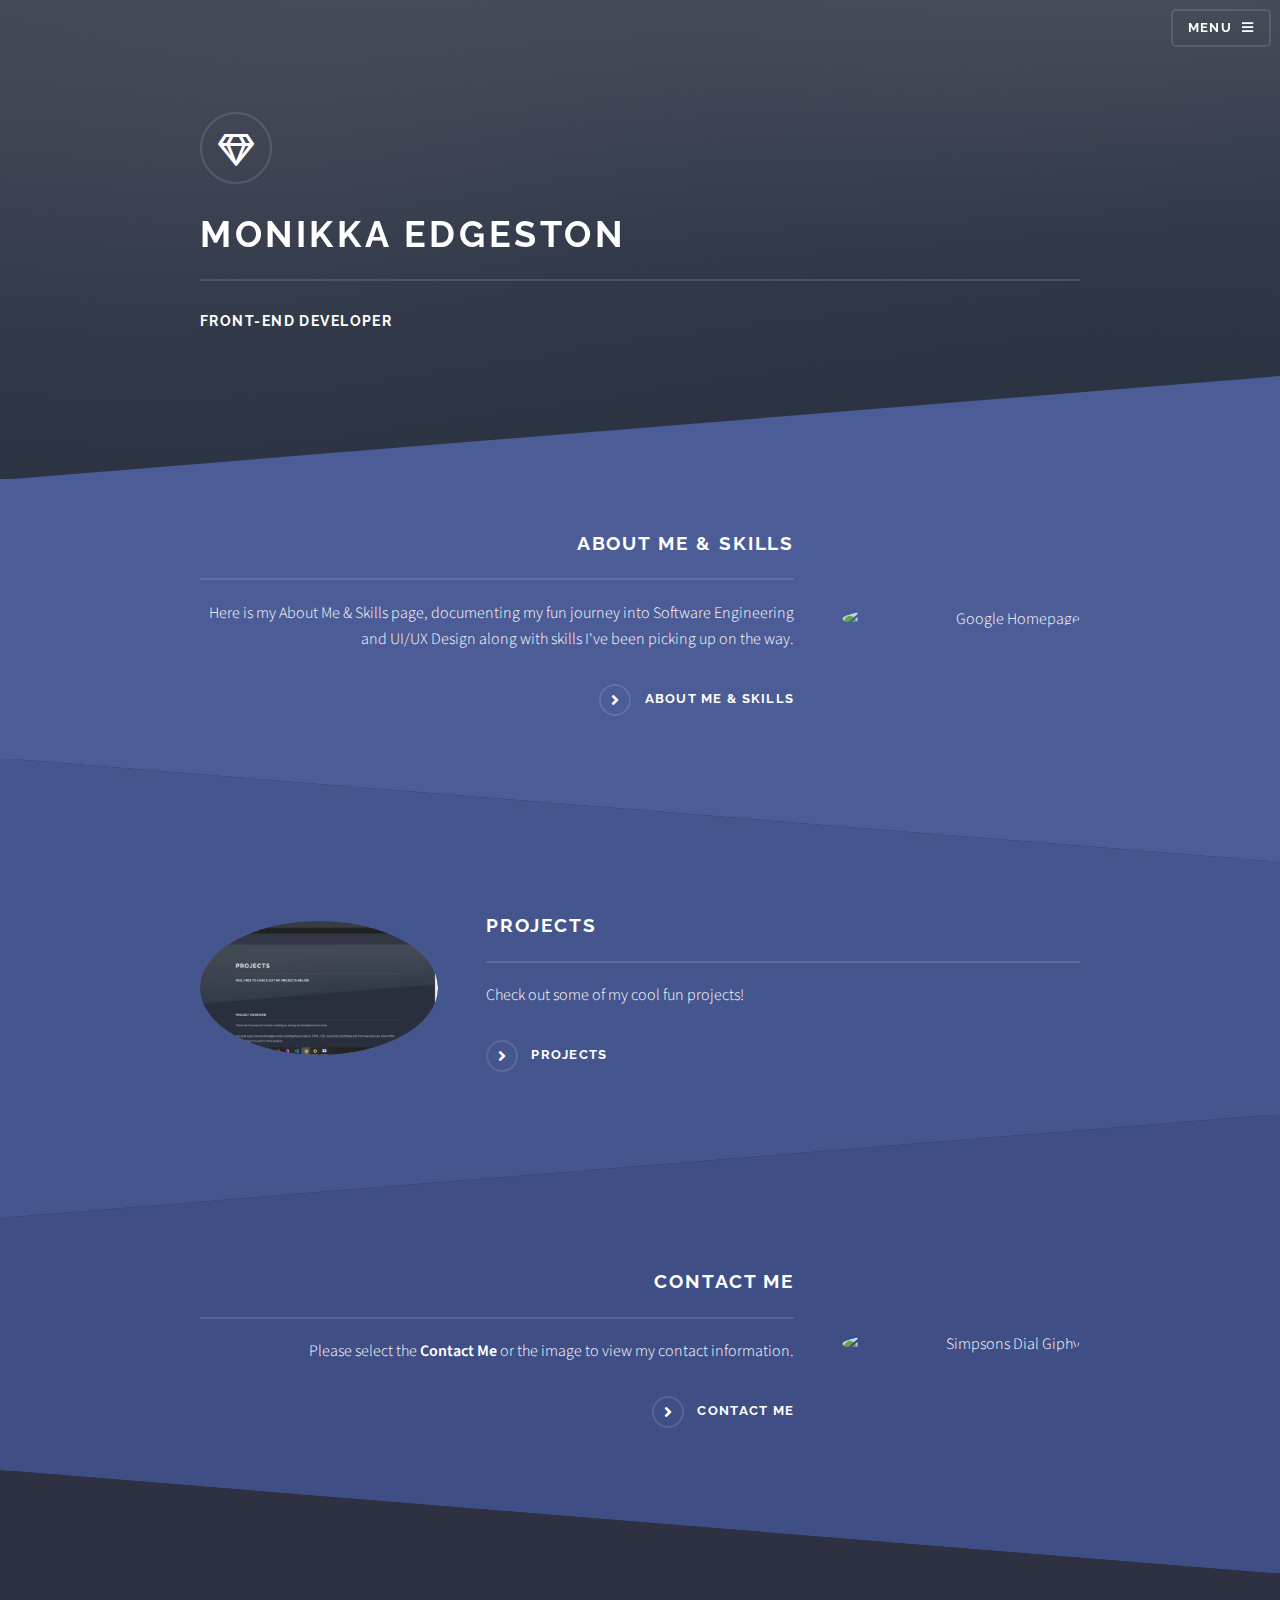
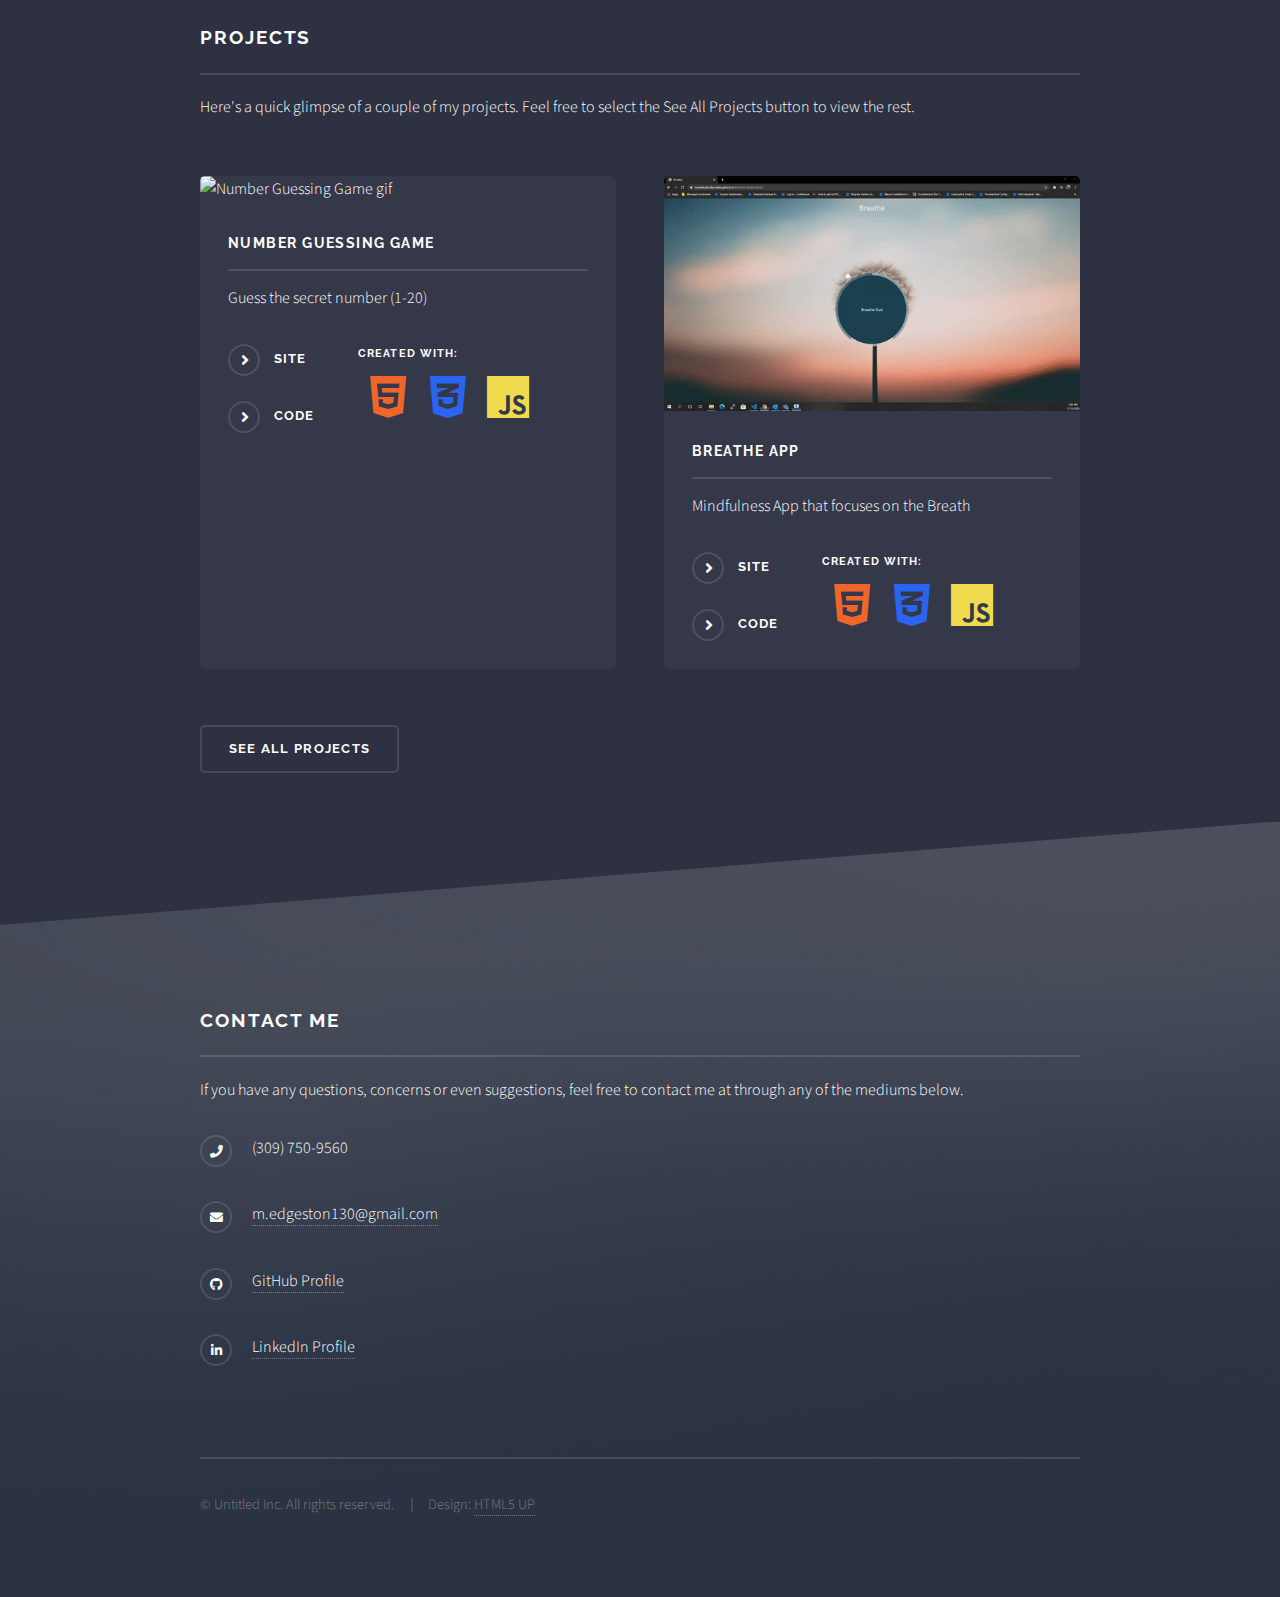
==== commit dde420c5: "Update index.html" ====
--- a/index.html
+++ b/index.html
@@ -57,7 +57,7 @@
 			<div class="inner">
 				<div class="logo"><span class="icon fa-gem"></span></div>
 				<h2>Monikka Edgeston</h2>
-				<h3>Front End Developer</h3>
+				<h3>Front-End Developer</h3>
 			</div>
 		</section>
 
@@ -189,4 +189,4 @@
 
 </body>
 
-</html>+</html>
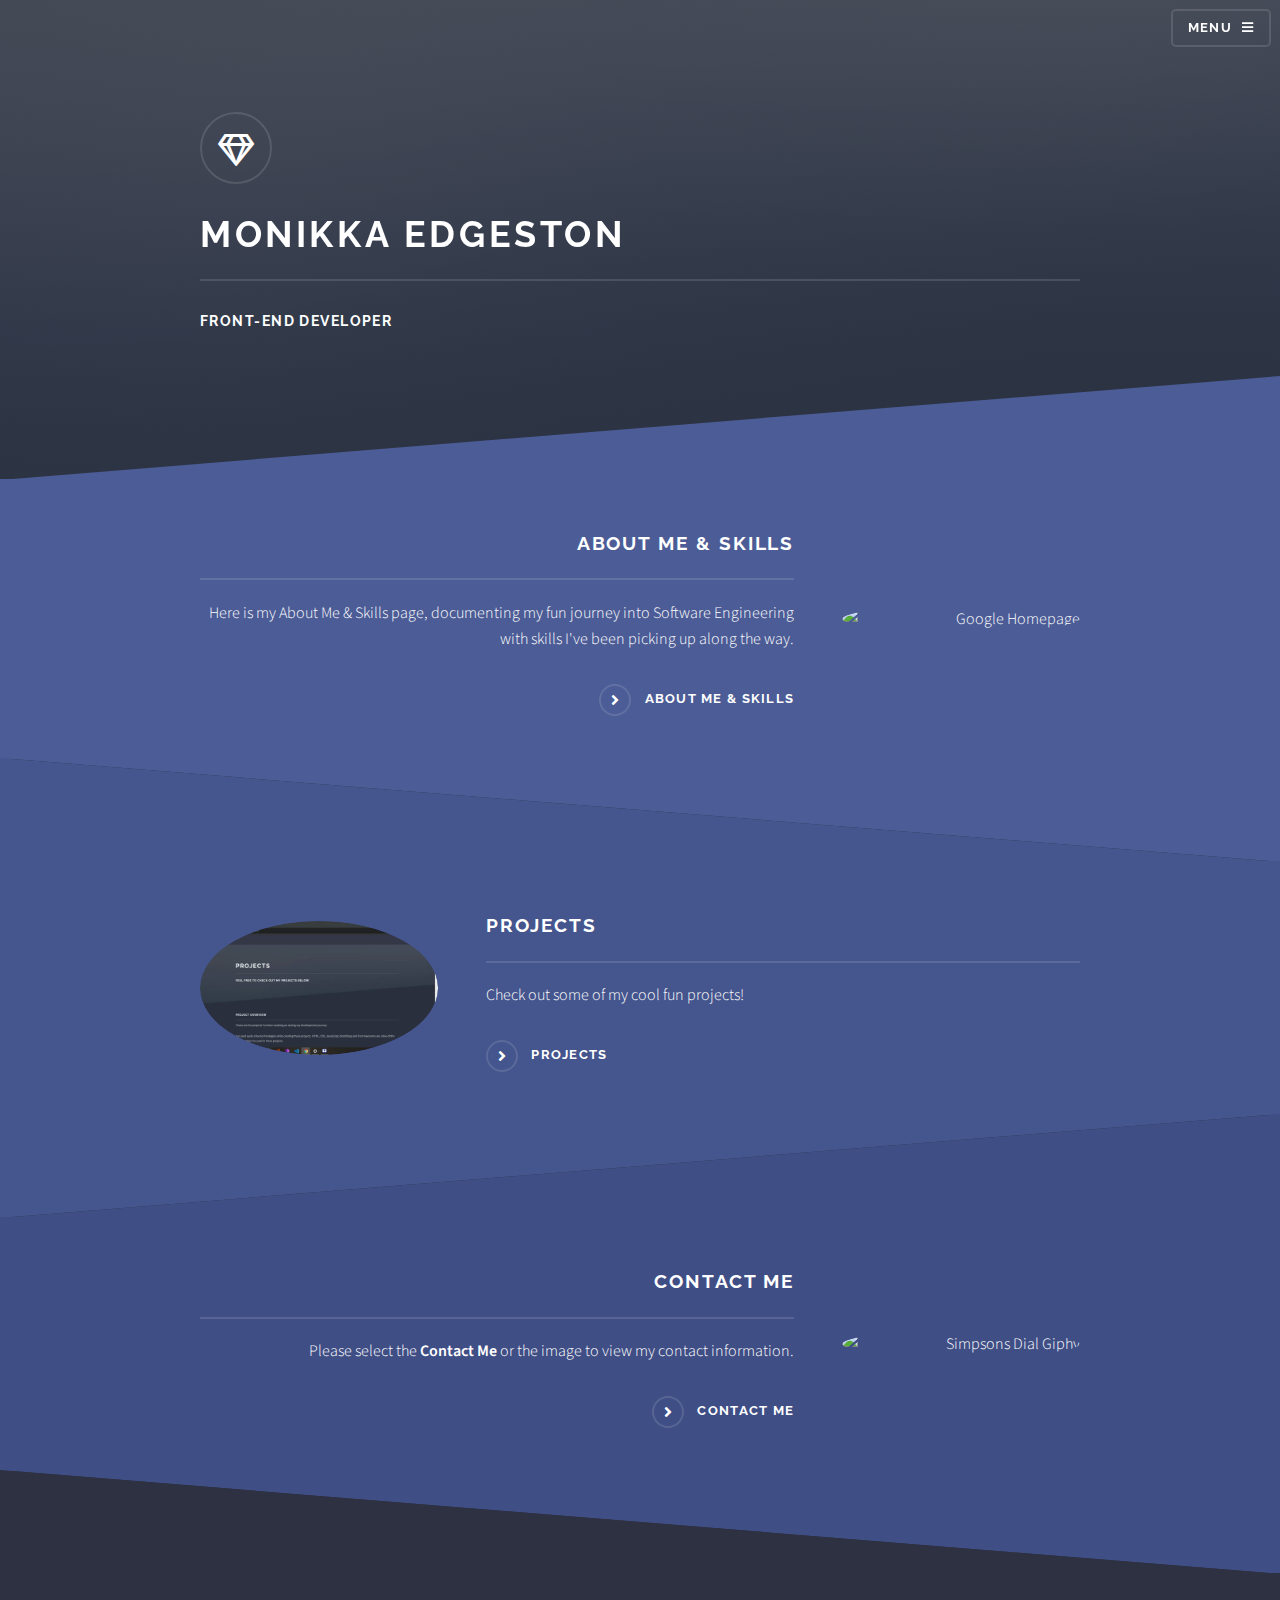
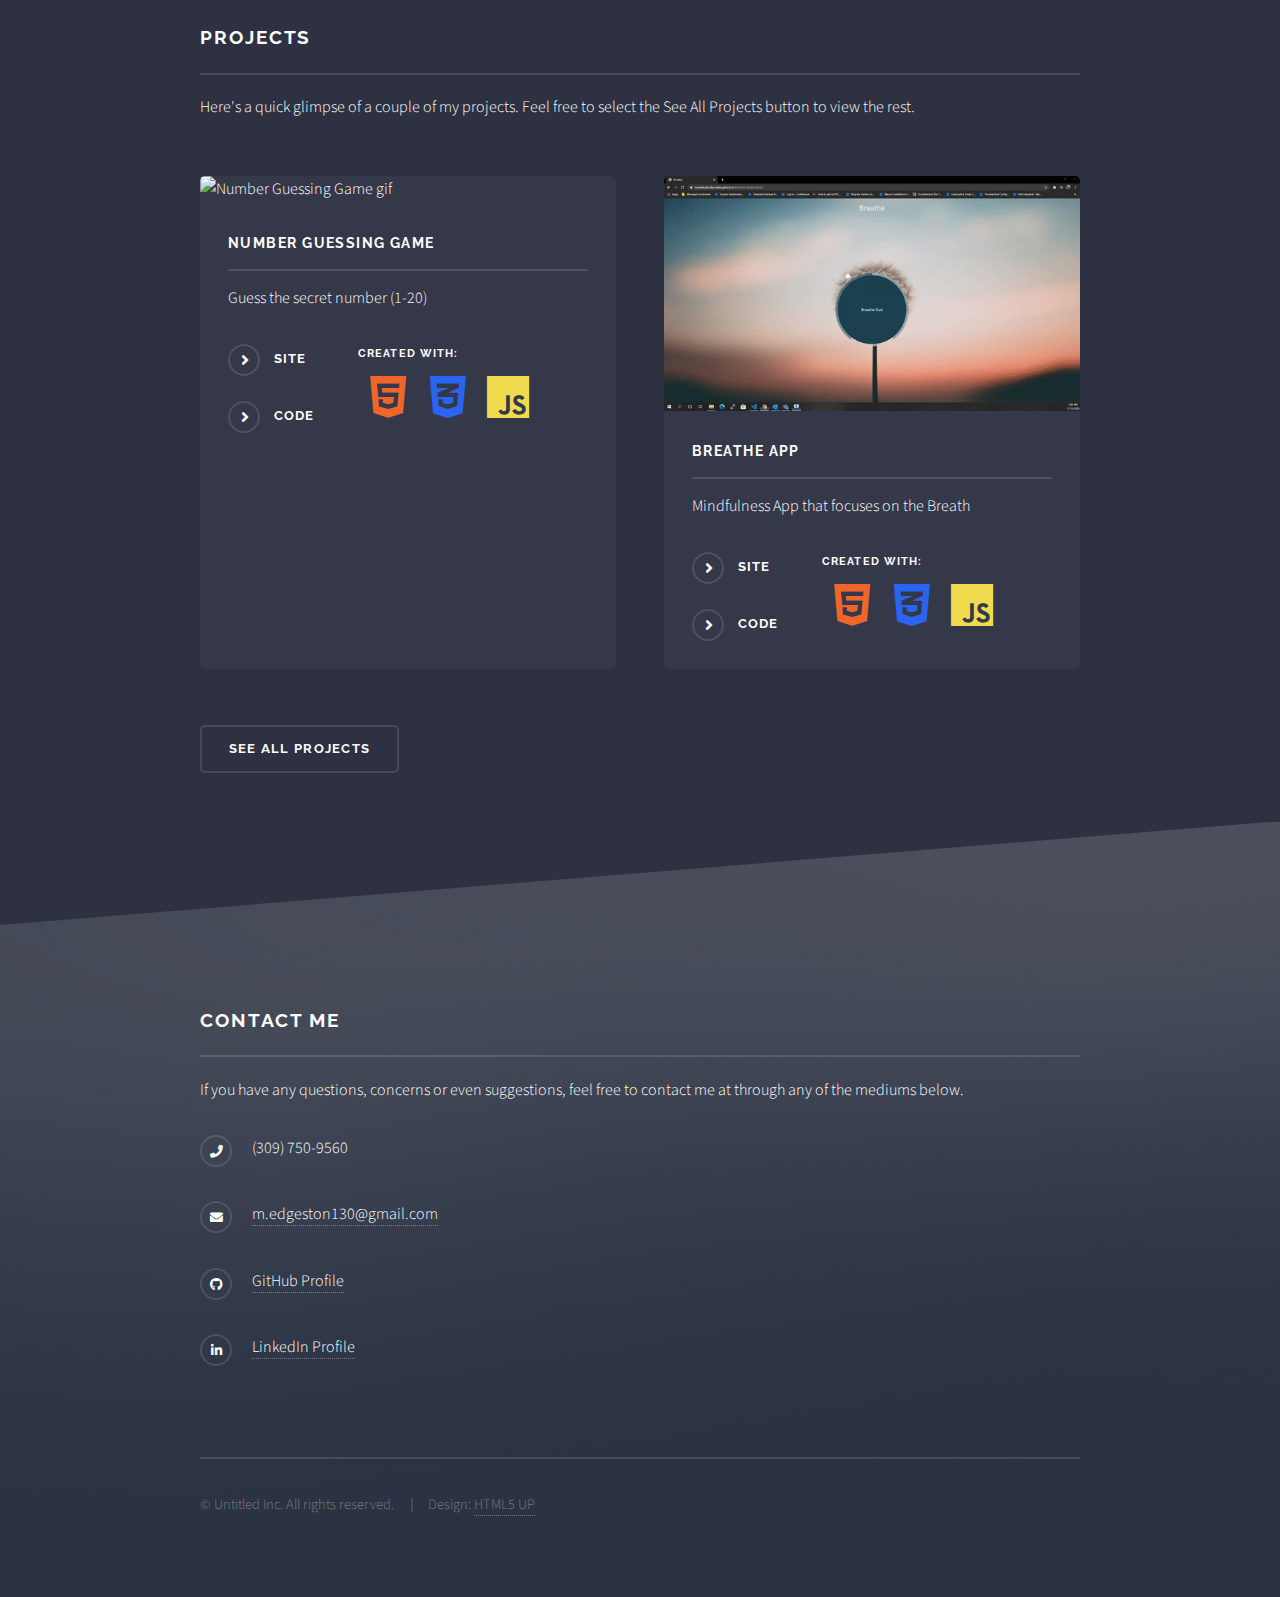
==== commit b9cd9edf: "Update index.html" ====
--- a/index.html
+++ b/index.html
@@ -71,9 +71,8 @@
 						<img src="IMG_20200828_111902287_HDR_Easy-Resize.com.jpg" alt="Google Homepage"></a>
 					<div class="content">
 						<h2 class="major">About Me & Skills</h2>
-						<p>Here is my About Me & Skills page, documenting my fun journey into Software Engineering and
-							UI/UX Design along
-							with skills I've been picking up on the way.</p>
+						<p>Here is my About Me & Skills page, documenting my fun journey into Software Engineering
+							with skills I've been picking up along the way.</p>
 						<a href="about-me.html" class="special">About Me & Skills</a>
 					</div>
 				</div>
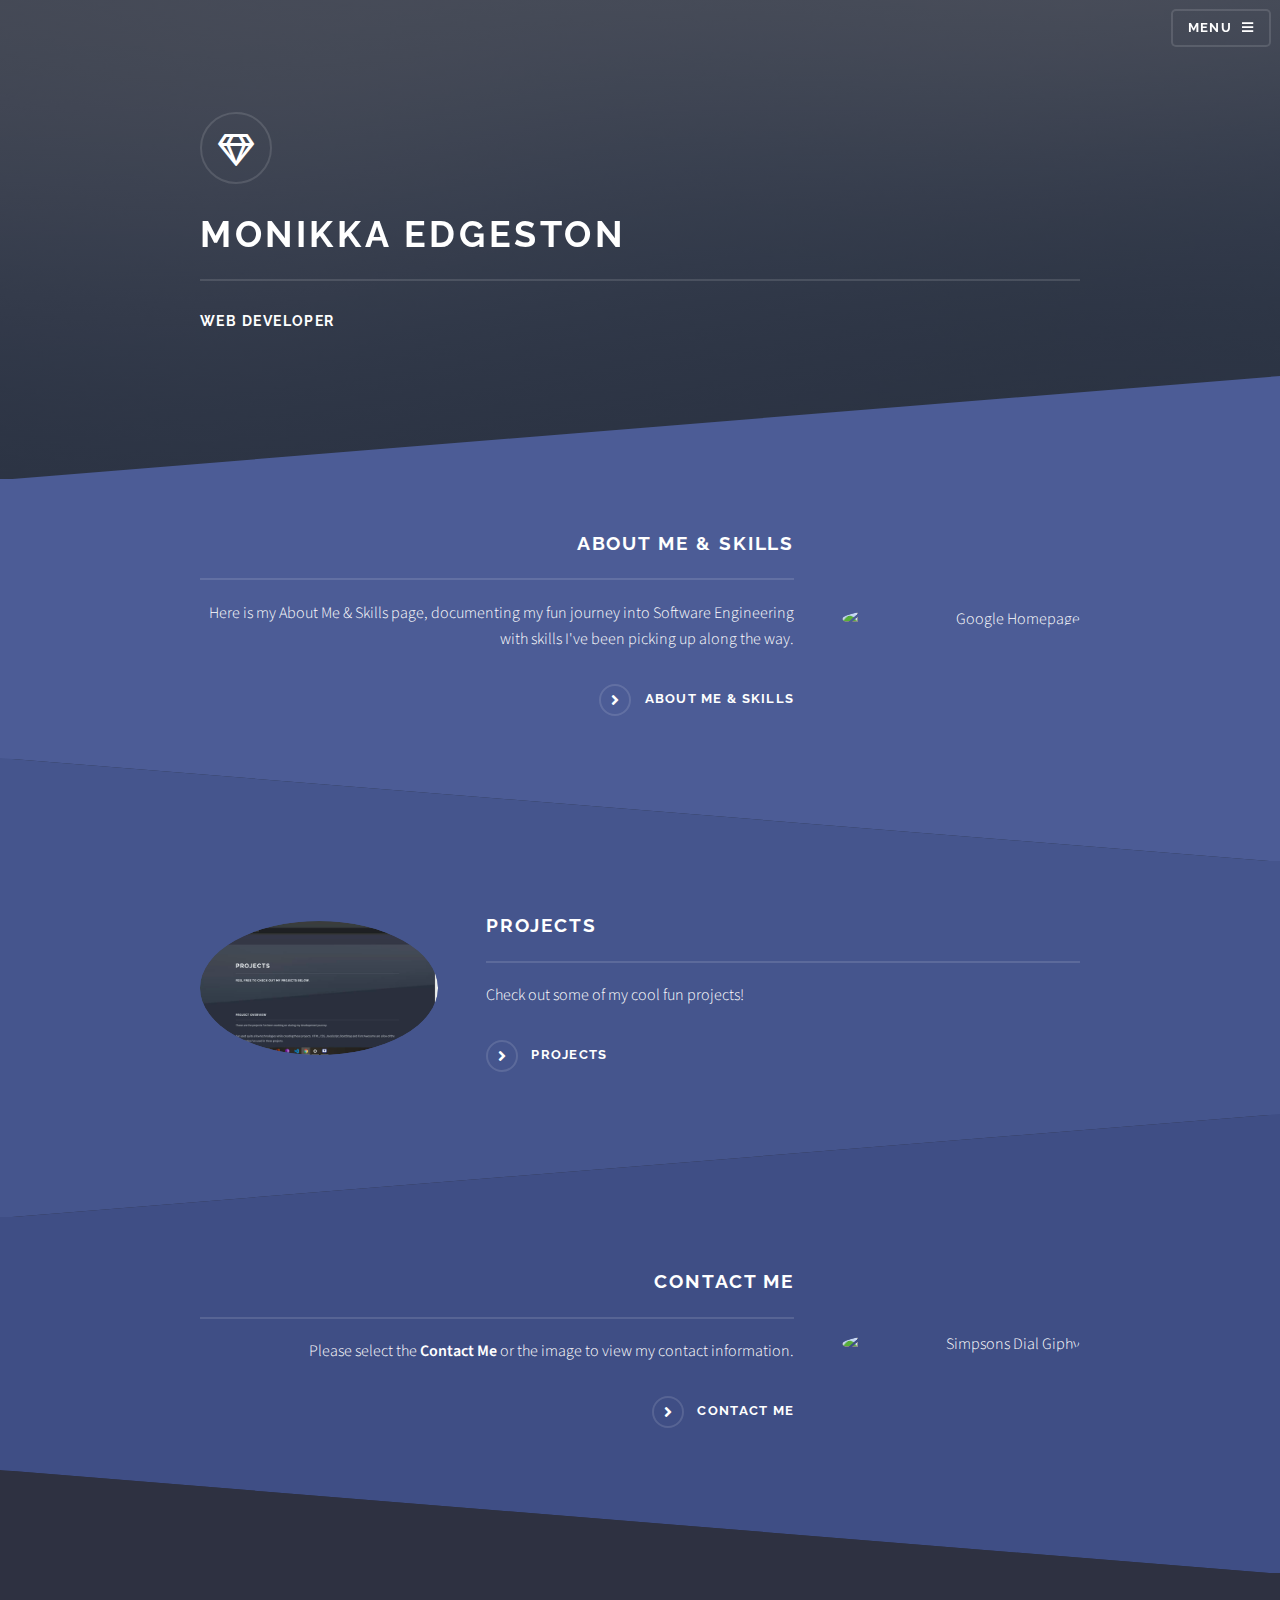
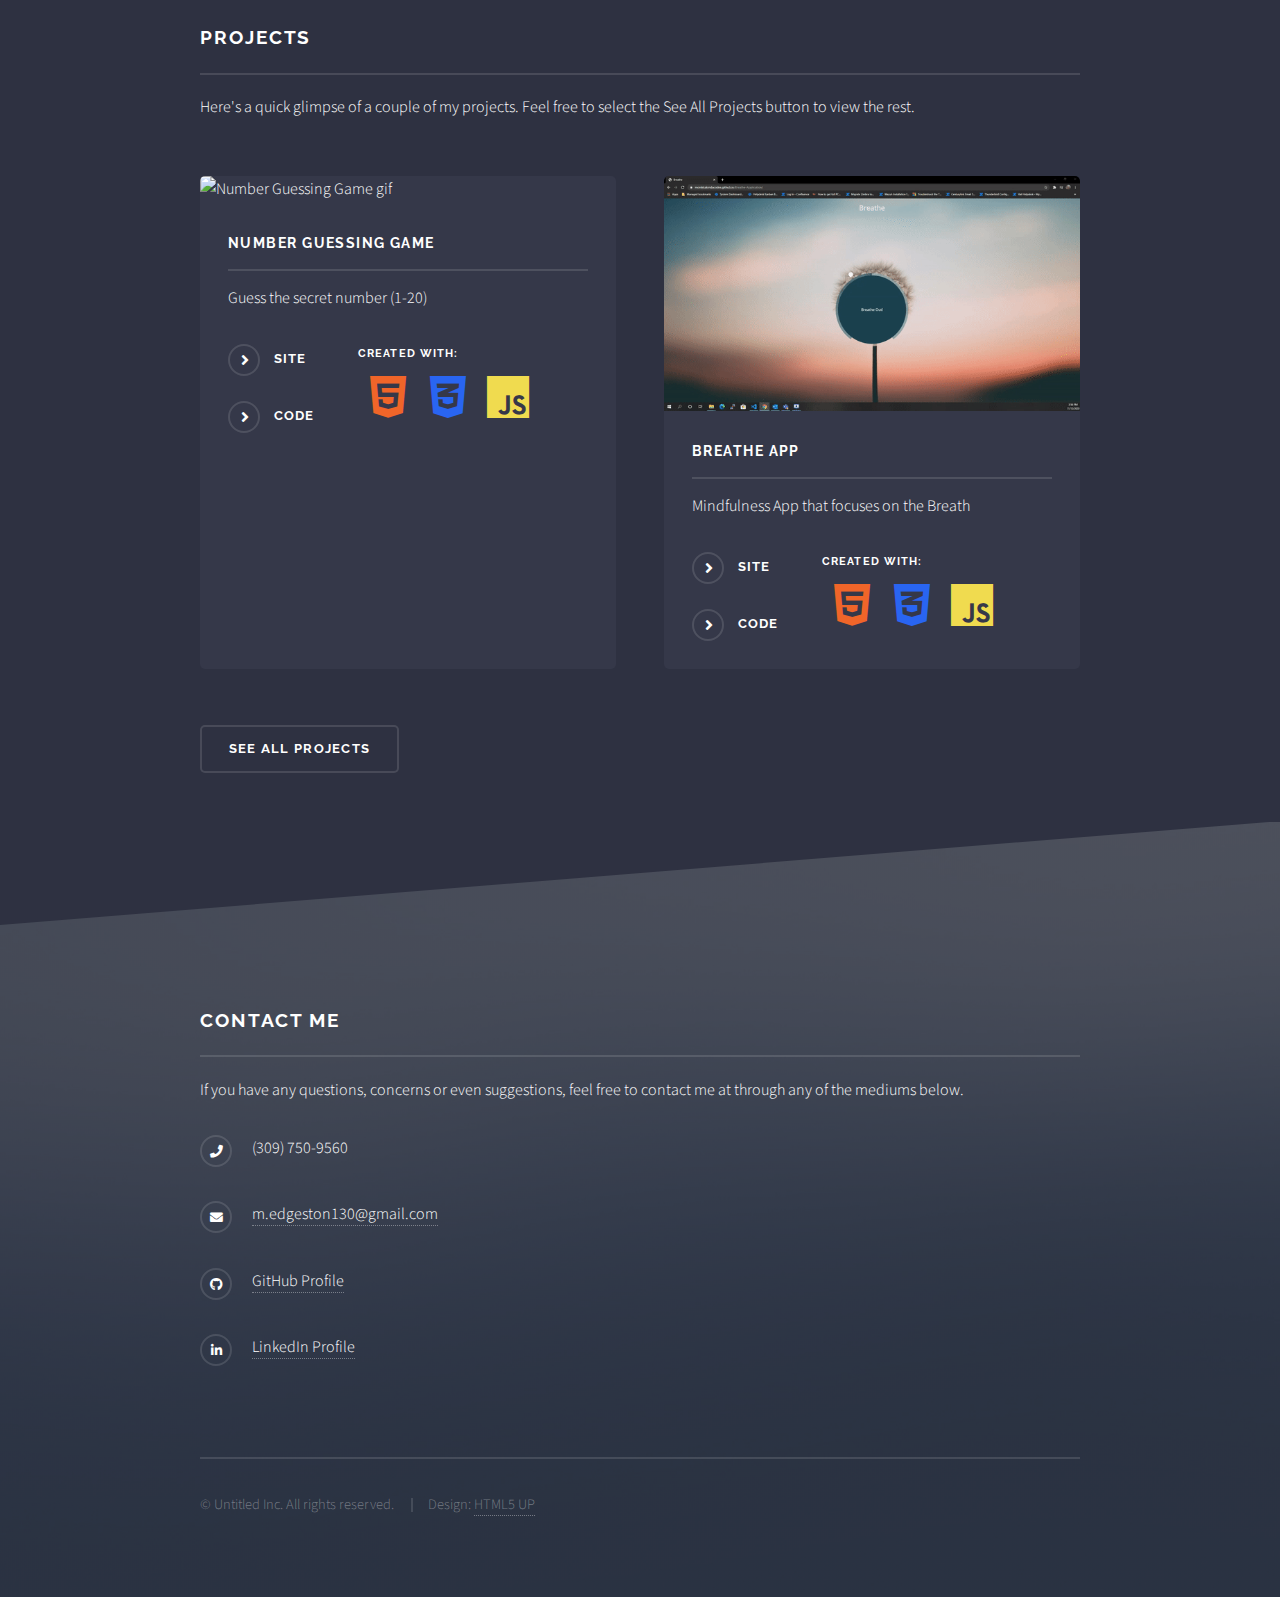
==== commit f3a6e788: "Add files via upload" ====
--- a/index.html
+++ b/index.html
@@ -57,7 +57,7 @@
 			<div class="inner">
 				<div class="logo"><span class="icon fa-gem"></span></div>
 				<h2>Monikka Edgeston</h2>
-				<h3>Front-End Developer</h3>
+				<h3>Web Developer</h3>
 			</div>
 		</section>
 
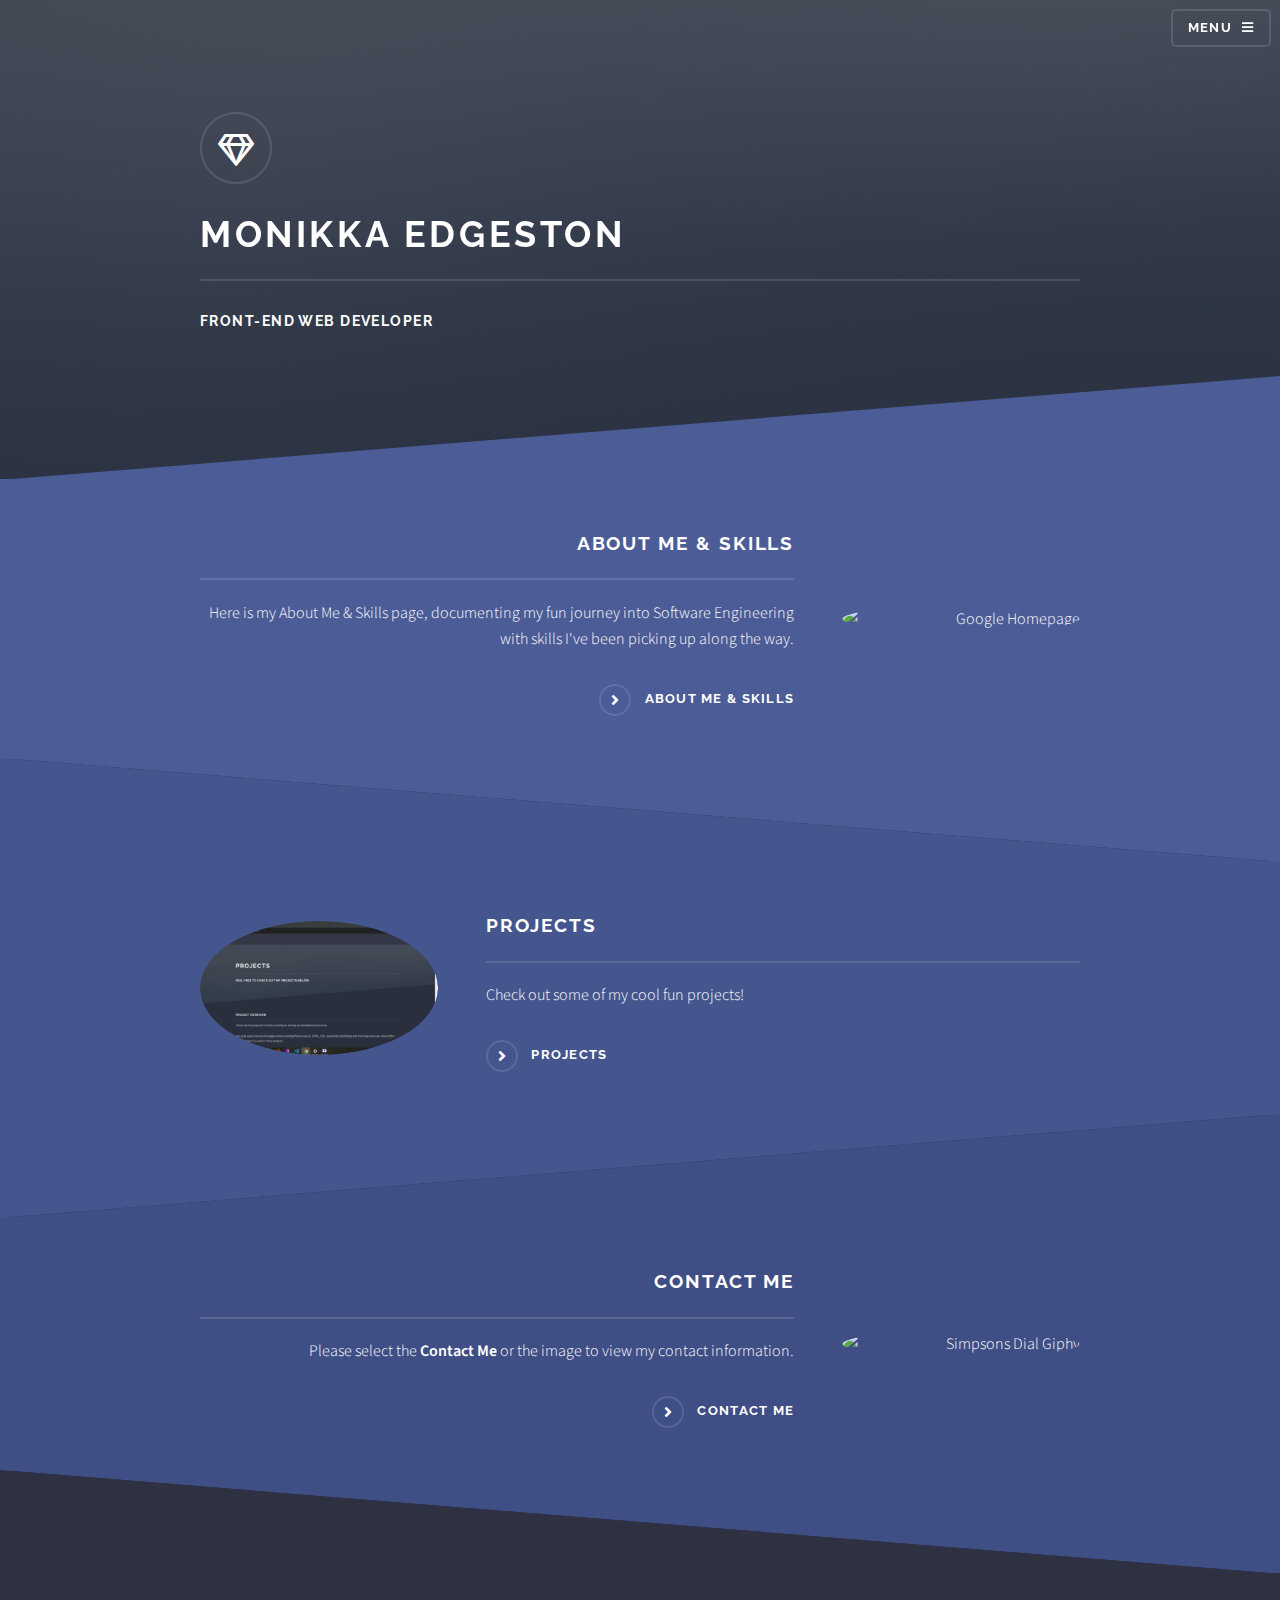
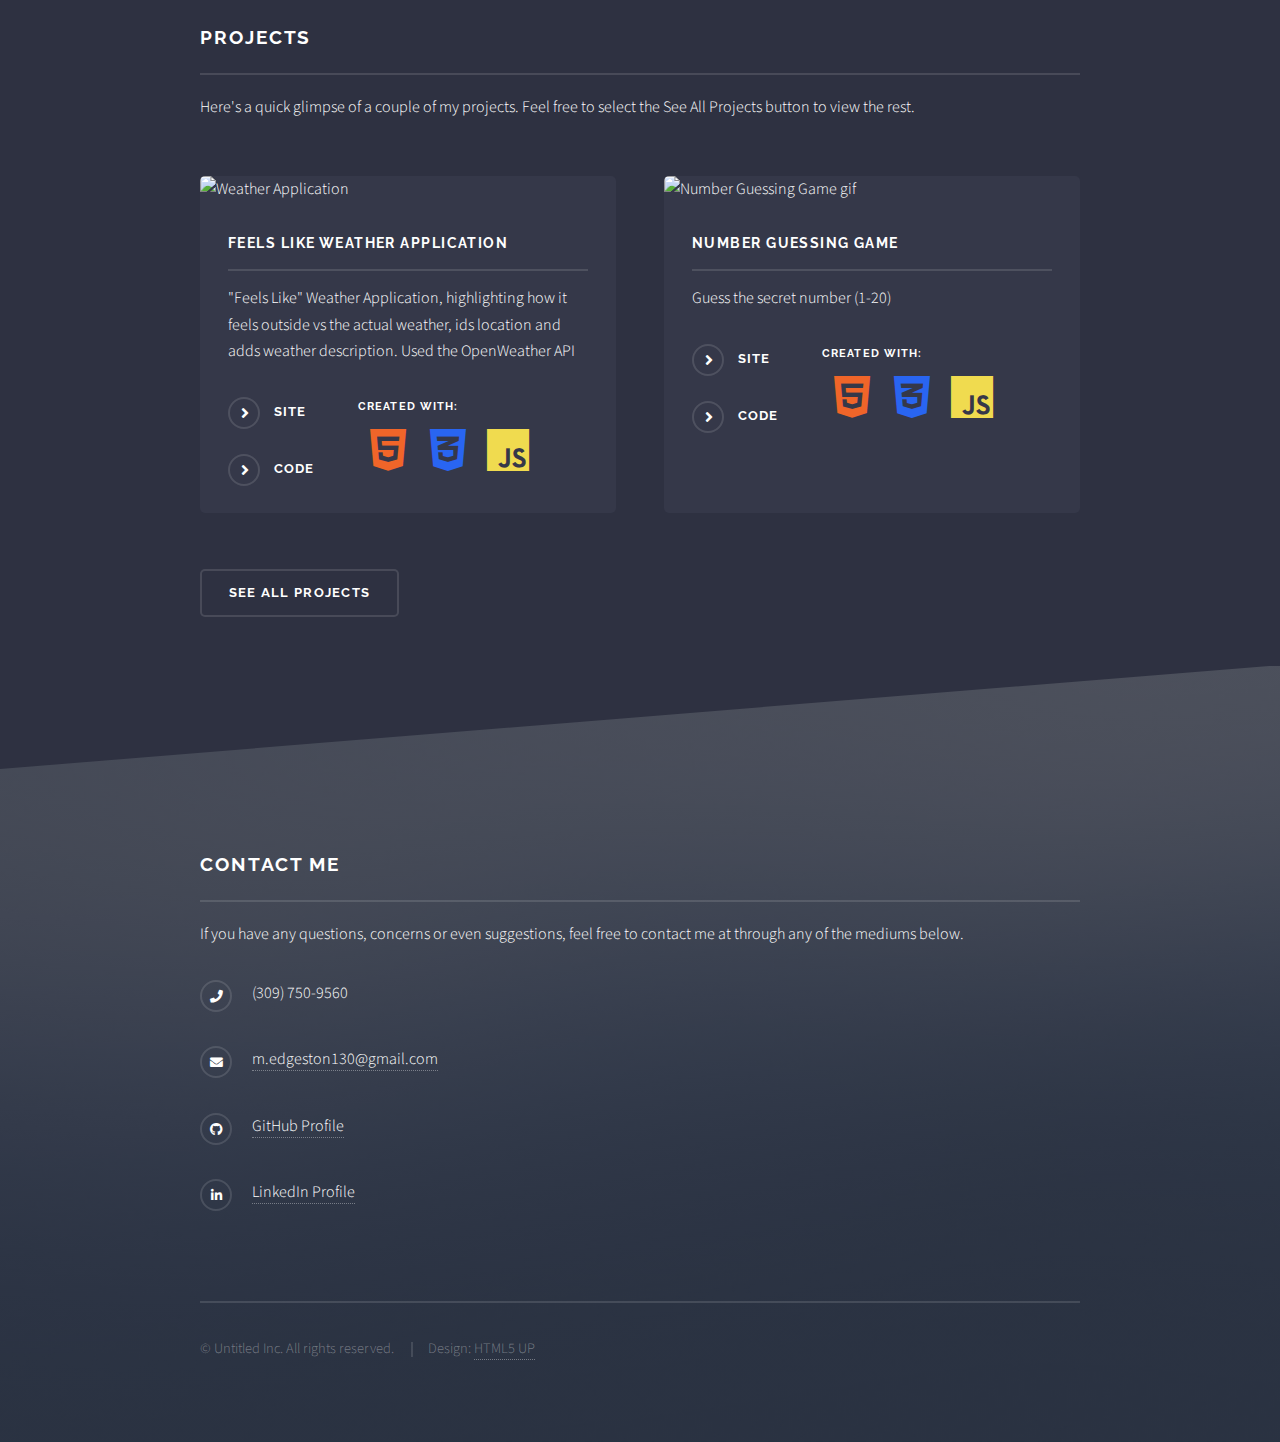
==== commit b265247d: "Add files via upload" ====
--- a/index.html
+++ b/index.html
@@ -57,7 +57,7 @@
 			<div class="inner">
 				<div class="logo"><span class="icon fa-gem"></span></div>
 				<h2>Monikka Edgeston</h2>
-				<h3>Web Developer</h3>
+				<h3>Front-End Web Developer</h3>
 			</div>
 		</section>
 
@@ -112,6 +112,23 @@
 						button to view the rest.</p>
 					<section class="features">
 						<article>
+							<a href="https://monikkakindacodes.github.io/Weather-Application/" target="_blank"
+								rel="noopener noreferrer" class="image"><img src="images/Weather Application.gif"
+									alt="Weather Application" /></a>
+							<h3 class="major"> Feels like Weather Application</h3>
+							<p>"Feels Like" Weather Application, highlighting how it feels outside vs the actual
+								weather, ids location and adds weather description. Used the OpenWeather API</p>
+							<div class="font-awesome">
+								<h4>Created With:</h4>
+								<i class="fab fa-html5 fa-3x fa-fw"></i><i class="fab fa-css3-alt fa-3x fa-fw"></i><i
+									class="fab fa-js fa-3x fa-fw"></i>
+							</div>
+							<a href="https://monikkakindacodes.github.io/Weather-Application/" class="special"
+								target="_blank" rel="noopener noreferrer">Site</a>
+							<a href="https://github.com/MonikkaKindaCodes/Weather-Application" class="special"
+								target="_blank" rel="noopener noreferrer">Code</a>
+						</article>
+						<article>
 							<a href="https://monikkakindacodes.github.io/Number-Guessing-Game/" target="_blank"
 								rel="noopener noreferrer" class="image"><img src="images/Number Guessing Game.gif"
 									alt="Number Guessing Game gif" /></a>
@@ -125,22 +142,6 @@
 							<a href="https://monikkakindacodes.github.io/Number-Guessing-Game/" class="special"
 								target="_blank" rel="noopener noreferrer">Site</a>
 							<a href="https://github.com/MonikkaKindaCodes/Number-Guessing-Game" class="special"
-								target="_blank" rel="noopener noreferrer">Code</a>
-						</article>
-						<article>
-							<a href="https://monikkakindacodes.github.io/Breathe-Application/" target="_blank"
-								rel="noopener noreferrer" class="image"><img src="images/Breathe App.gif"
-									alt="Breathe App" /></a>
-							<h3 class="major">Breathe App</h3>
-							<p>Mindfulness App that focuses on the Breath</p>
-							<div class="font-awesome">
-								<h4>Created With:</h4>
-								<i class="fab fa-html5 fa-3x fa-fw"></i><i class="fab fa-css3-alt fa-3x fa-fw"></i><i
-									class="fab fa-js fa-3x fa-fw"></i>
-							</div>
-							<a href="https://monikkakindacodes.github.io/Breathe-Application/" class="special"
-								target="_blank" rel="noopener noreferrer">Site</a>
-							<a href="https://github.com/MonikkaKindaCodes/Breathe-Application" class="special"
 								target="_blank" rel="noopener noreferrer">Code</a>
 						</article>
 					</section>
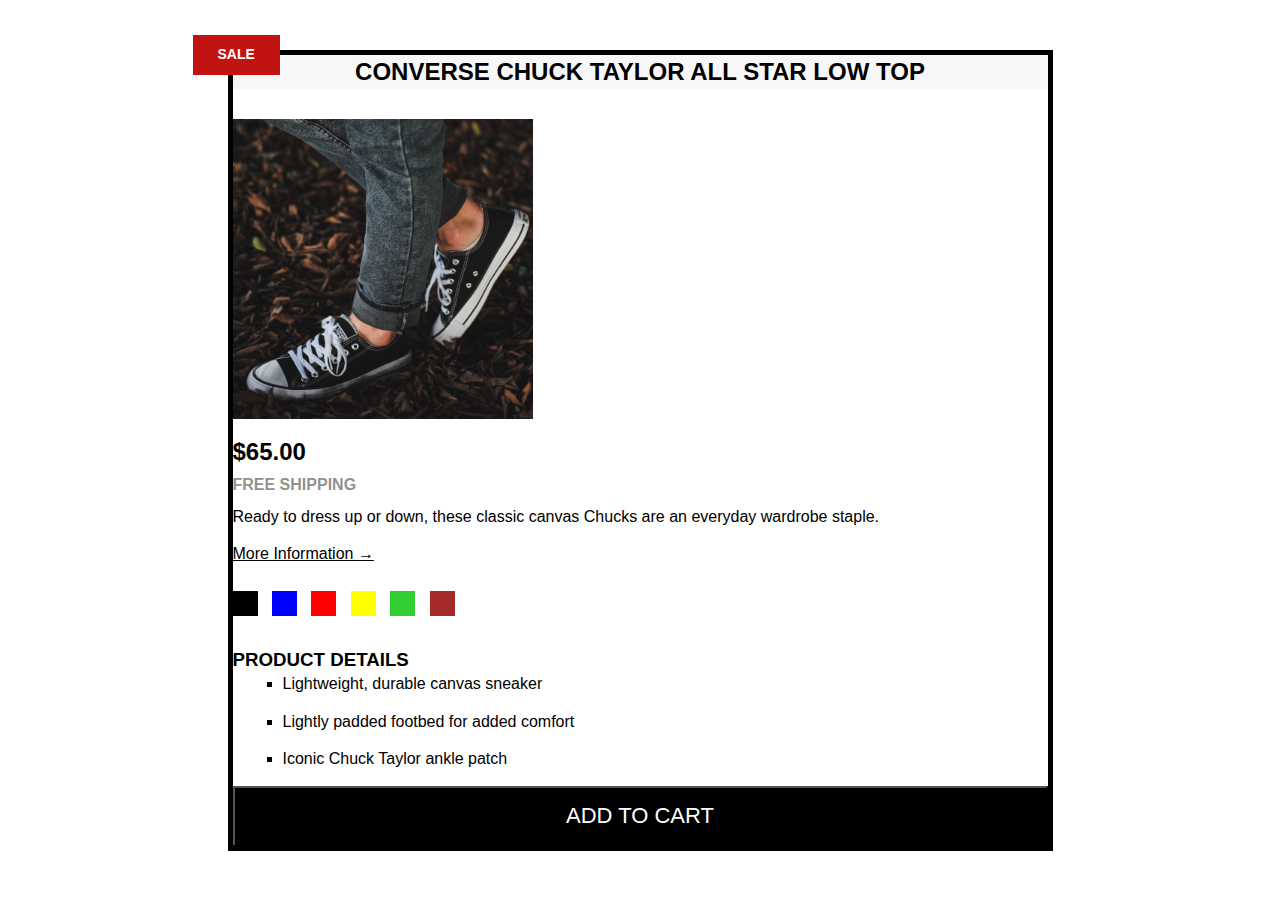
==== commit 2a774586: "Add files via upload" ====
--- a/index.html
+++ b/index.html
@@ -1,192 +1,50 @@
-<!DOCTYPE HTML>
-<!--
-	Solid State by HTML5 UP
-	html5up.net | @ajlkn
-	Free for personal and commercial use under the CCA 3.0 license (html5up.net/license)
--->
-<html>
-
-<head>
-	<title>Monikka Edgeston</title>
-	<meta charset="utf-8" />
-	<meta name="viewport" content="width=device-width, initial-scale=1, user-scalable=no" />
-	<link rel="stylesheet" href="assets/css/main.css" />
-	<noscript>
-		<link rel="stylesheet" href="assets/css/noscript.css" />
-	</noscript>
-	<!-- Global site tag (gtag.js) - Google Analytics -->
-	<script async src="https://www.googletagmanager.com/gtag/js?id=G-S8TMQ9BTTT"></script>
-	<script>
-		window.dataLayer = window.dataLayer || [];
-		function gtag() { dataLayer.push(arguments); }
-		gtag('js', new Date());
-
-		gtag('config', 'G-S8TMQ9BTTT');
-	</script>
-</head>
-
-<body class="is-preload">
-
-	<!-- Page Wrapper -->
-	<div id="page-wrapper">
-
-		<!-- Header -->
-		<header id="header" class="alt">
-			<h1><a href="index.html">Monikka Edgeston</a></h1>
-			<nav>
-				<a href="#menu">Menu</a>
-			</nav>
-		</header>
-
-		<!-- Menu -->
-		<nav id="menu">
-			<div class="inner">
-				<h2>Menu</h2>
-				<ul class="links">
-					<li><a href="index.html">Home</a></li>
-					<li><a href="about-me.html">About Me & Skills</a></li>
-					<li><a href="projects.html">Projects</a></li>
-					<li><a href="#contact-me">Contact Me</a></li>
-				</ul>
-				<a href="#" class="close">Close</a>
-			</div>
-		</nav>
-
-		<!-- Banner -->
-		<section id="banner">
-			<div class="inner">
-				<div class="logo"><span class="icon fa-gem"></span></div>
-				<h2>Monikka Edgeston</h2>
-				<h3>Front-End Web Developer</h3>
-			</div>
-		</section>
-
-		<!-- Wrapper -->
-		<section id="wrapper">
-
-			<!-- One -->
-			<section id="one" class="wrapper spotlight style1">
-				<div class="inner">
-					<a href="about-me.html" class="image">
-						<img src="IMG_20200828_111902287_HDR_Easy-Resize.com.jpg" alt="Google Homepage"></a>
-					<div class="content">
-						<h2 class="major">About Me & Skills</h2>
-						<p>Here is my About Me & Skills page, documenting my fun journey into Software Engineering
-							with skills I've been picking up along the way.</p>
-						<a href="about-me.html" class="special">About Me & Skills</a>
-					</div>
-				</div>
-			</section>
-
-			<!-- Two -->
-			<section id="two" class="wrapper alt spotlight style2">
-				<div class="inner">
-					<a href="projects.html" class="image"><img src="images/Projects.gif" alt="" /></a>
-					<div class="content">
-						<h2 class="major">Projects</h2>
-						<p>Check out some of my cool fun projects!</p>
-						<a href="projects.html" class="special">Projects</a>
-					</div>
-				</div>
-			</section>
-
-			<!-- Three -->
-			<section id="three" class="wrapper spotlight style3">
-				<div class="inner">
-					<a href="#contact-me" class="image"><img src="https://media.giphy.com/media/tynT0xcmIiVpu/giphy.gif"
-							alt=" Simpsons Dial Giphy" /></a>
-					<div class="content">
-						<h2 class="major">Contact Me</h2>
-						<p>Please select the <strong>Contact Me</strong> or the image to view my contact information.
-						</p>
-						<a href="#contact-me" class="special">Contact Me</a>
-					</div>
-				</div>
-			</section>
-
-			<!-- Four -->
-			<section id="four" class="wrapper alt style1">
-				<div class="inner">
-					<h2 class="major">Projects</h2>
-					<p>Here's a quick glimpse of a couple of my projects. Feel free to select the See All Projects
-						button to view the rest.</p>
-					<section class="features">
-						<article>
-							<a href="https://monikkakindacodes.github.io/Weather-Application/" target="_blank"
-								rel="noopener noreferrer" class="image"><img src="images/Weather Application.gif"
-									alt="Weather Application" /></a>
-							<h3 class="major"> Feels like Weather Application</h3>
-							<p>"Feels Like" Weather Application, highlighting how it feels outside vs the actual
-								weather, ids location and adds weather description. Used the OpenWeather API</p>
-							<div class="font-awesome">
-								<h4>Created With:</h4>
-								<i class="fab fa-html5 fa-3x fa-fw"></i><i class="fab fa-css3-alt fa-3x fa-fw"></i><i
-									class="fab fa-js fa-3x fa-fw"></i>
-							</div>
-							<a href="https://monikkakindacodes.github.io/Weather-Application/" class="special"
-								target="_blank" rel="noopener noreferrer">Site</a>
-							<a href="https://github.com/MonikkaKindaCodes/Weather-Application" class="special"
-								target="_blank" rel="noopener noreferrer">Code</a>
-						</article>
-						<article>
-							<a href="https://monikkakindacodes.github.io/Number-Guessing-Game/" target="_blank"
-								rel="noopener noreferrer" class="image"><img src="images/Number Guessing Game.gif"
-									alt="Number Guessing Game gif" /></a>
-							<h3 class="major">Number Guessing Game</h3>
-							<p>Guess the secret number (1-20)</p>
-							<div class="font-awesome">
-								<h4>Created With:</h4>
-								<i class="fab fa-html5 fa-3x fa-fw"></i><i class="fab fa-css3-alt fa-3x fa-fw"></i><i
-									class="fab fa-js fa-3x fa-fw"></i>
-							</div>
-							<a href="https://monikkakindacodes.github.io/Number-Guessing-Game/" class="special"
-								target="_blank" rel="noopener noreferrer">Site</a>
-							<a href="https://github.com/MonikkaKindaCodes/Number-Guessing-Game" class="special"
-								target="_blank" rel="noopener noreferrer">Code</a>
-						</article>
-					</section>
-					<ul class="actions">
-						<li><a href="projects.html" class="button">See All
-								Projects</a></li>
-					</ul>
-				</div>
-			</section>
-
-		</section>
-
-		<!-- Footer -->
-		<section id="footer">
-			<div class="inner">
-				<h2 class="major" id="contact-me">Contact Me</h2>
-				<p>If you have any questions, concerns or even suggestions, feel free to contact me at through any of
-					the mediums below.</p>
-				<ul class="contact">
-					<li class="icon solid fa-phone">(309) 750-9560</li>
-					<li class="icon solid fa-envelope"><a
-							href="mailto: m.edgeston130@gmail.com">m.edgeston130@gmail.com</a></li>
-					<li class="icon brands fa-github"><a href="https://github.com/MonikkaKindaCodes" target="_blank"
-							rel="noopener noreferrer">GitHub Profile</a></li>
-					<li class="icon brands fa-linkedin-in"><a
-							href="https://www.linkedin.com/in/monikka-edgeston-34259a168/" target="_blank"
-							rel="noopener noreferrer">LinkedIn Profile</a></li>
-				</ul>
-				<ul class="copyright">
-					<li>&copy; Untitled Inc. All rights reserved.</li>
-					<li>Design: <a href="http://html5up.net">HTML5 UP</a></li>
-				</ul>
-			</div>
-		</section>
-
-	</div>
-
-	<!-- Scripts -->
-	<script src="assets/js/jquery.min.js"></script>
-	<script src="assets/js/jquery.scrollex.min.js"></script>
-	<script src="assets/js/browser.min.js"></script>
-	<script src="assets/js/breakpoints.min.js"></script>
-	<script src="assets/js/util.js"></script>
-	<script src="assets/js/main.js"></script>
-
-</body>
-
-</html>
+<!DOCTYPE html>
+<html lang="en">
+  <head>
+    <meta charset="UTF-8" />
+    <meta http-equiv="X-UA-Compatible" content="IE=edge" />
+    <meta name="viewport" content="width=device-width, initial-scale=1.0" />
+    <title>Converse Product Page</title>
+    <link rel="stylesheet" href="style.css" />
+  </head>
+  <body>
+    <div class="container">
+      <article>
+        <header>
+          <h2 class="product-title">Converse Chuck Taylor All Star Low Top</h2>
+        </header>
+        <img
+          class="product-img"
+          src="./challenges.jpg"
+          alt="Women wearing black converse shoes"
+          height="300"
+          width="300"
+        />
+        <p class="price"><strong>$65.00</strong></p>
+        <p class="shipping">Free Shipping</p>
+        <p class="product-pitch">
+          Ready to dress up or down, these classic canvas Chucks are an everyday
+          wardrobe staple.
+        </p>
+
+        <a class="more-product-info" href="#">More Information &rarr;</a>
+        <ul>
+          <li class="black block"></li>
+          <li class="blue block"></li>
+          <li class="red block"></li>
+          <li class="yellow block"></li>
+          <li class="green block"></li>
+          <li class="brown block"></li>
+        </ul>
+        <h3 class="product-details">Product Details</h3>
+        <ul class="product-details-li">
+          <li>Lightweight, durable canvas sneaker</li>
+          <li>Lightly padded footbed for added comfort</li>
+          <li>Iconic Chuck Taylor ankle patch</li>
+        </ul>
+
+        <button class="button">Add to cart</button>
+      </article>
+    </div>
+  </body>
+</html>
--- a/style.css
+++ b/style.css
@@ -0,0 +1,138 @@
+* {
+  margin: 0;
+  padding: 0;
+}
+
+body {
+  font-family: sans-serif;
+}
+
+article {
+  border: 5px solid #000;
+  line-height: 1.4;
+  position: relative;
+}
+
+li {
+  margin-bottom: 15px;
+}
+
+.container {
+  width: 825px;
+  margin: 50px auto;
+}
+
+.product-title,
+.product-details,
+.button,
+.product-title,
+.shipping {
+  text-transform: uppercase;
+}
+
+.product-title {
+  background-color: #f7f7f7;
+  text-align: center;
+  margin-bottom: 30px;
+}
+
+.product-img {
+  margin-bottom: 10px;
+}
+
+.price {
+  font-size: 24px;
+  margin-bottom: 5px;
+}
+
+.shipping {
+  color: rgba(60, 58, 58, 0.584);
+  font-weight: bold;
+  margin-bottom: 10px;
+}
+
+.product-pitch {
+  margin-bottom: 15px;
+}
+
+.more-product-info:link,
+.more-product-info:visited {
+  color: #000;
+}
+
+.more-product-info:hover,
+.more-product-info:active {
+  text-decoration: none;
+}
+
+.product-detals {
+  margin: 25px 0;
+}
+
+.product-details-li {
+  list-style-type: square;
+  padding-left: 50px;
+}
+
+.button {
+  color: #fff;
+  font-size: 22px;
+  background-color: #000;
+  padding: 15px;
+  width: 100%;
+}
+
+.button:hover {
+  color: #000;
+  background-color: #fff;
+  border-top: 5px solid #000;
+  cursor: pointer;
+}
+
+article::after {
+  content: "SALE";
+  position: absolute;
+  background-color: rgb(194, 19, 19);
+  padding: 10px 25px;
+  font-weight: bold;
+  font-size: 14px;
+  color: #fff;
+  top: -20px;
+  left: -40px;
+}
+
+.block {
+  list-style: none;
+  height: 25px;
+  width: 25px;
+  display: inline-block;
+  margin: 25px 5px;
+}
+
+.block:first-child {
+  margin-left: 0;
+}
+
+.black {
+  background-color: #000;
+}
+
+.blue {
+  background-color: blue;
+}
+
+.red {
+  background-color: red;
+}
+
+.yellow {
+  background-color: yellow;
+}
+
+.green {
+  background-color: limegreen;
+}
+
+.brown {
+  background-color: brown;
+}
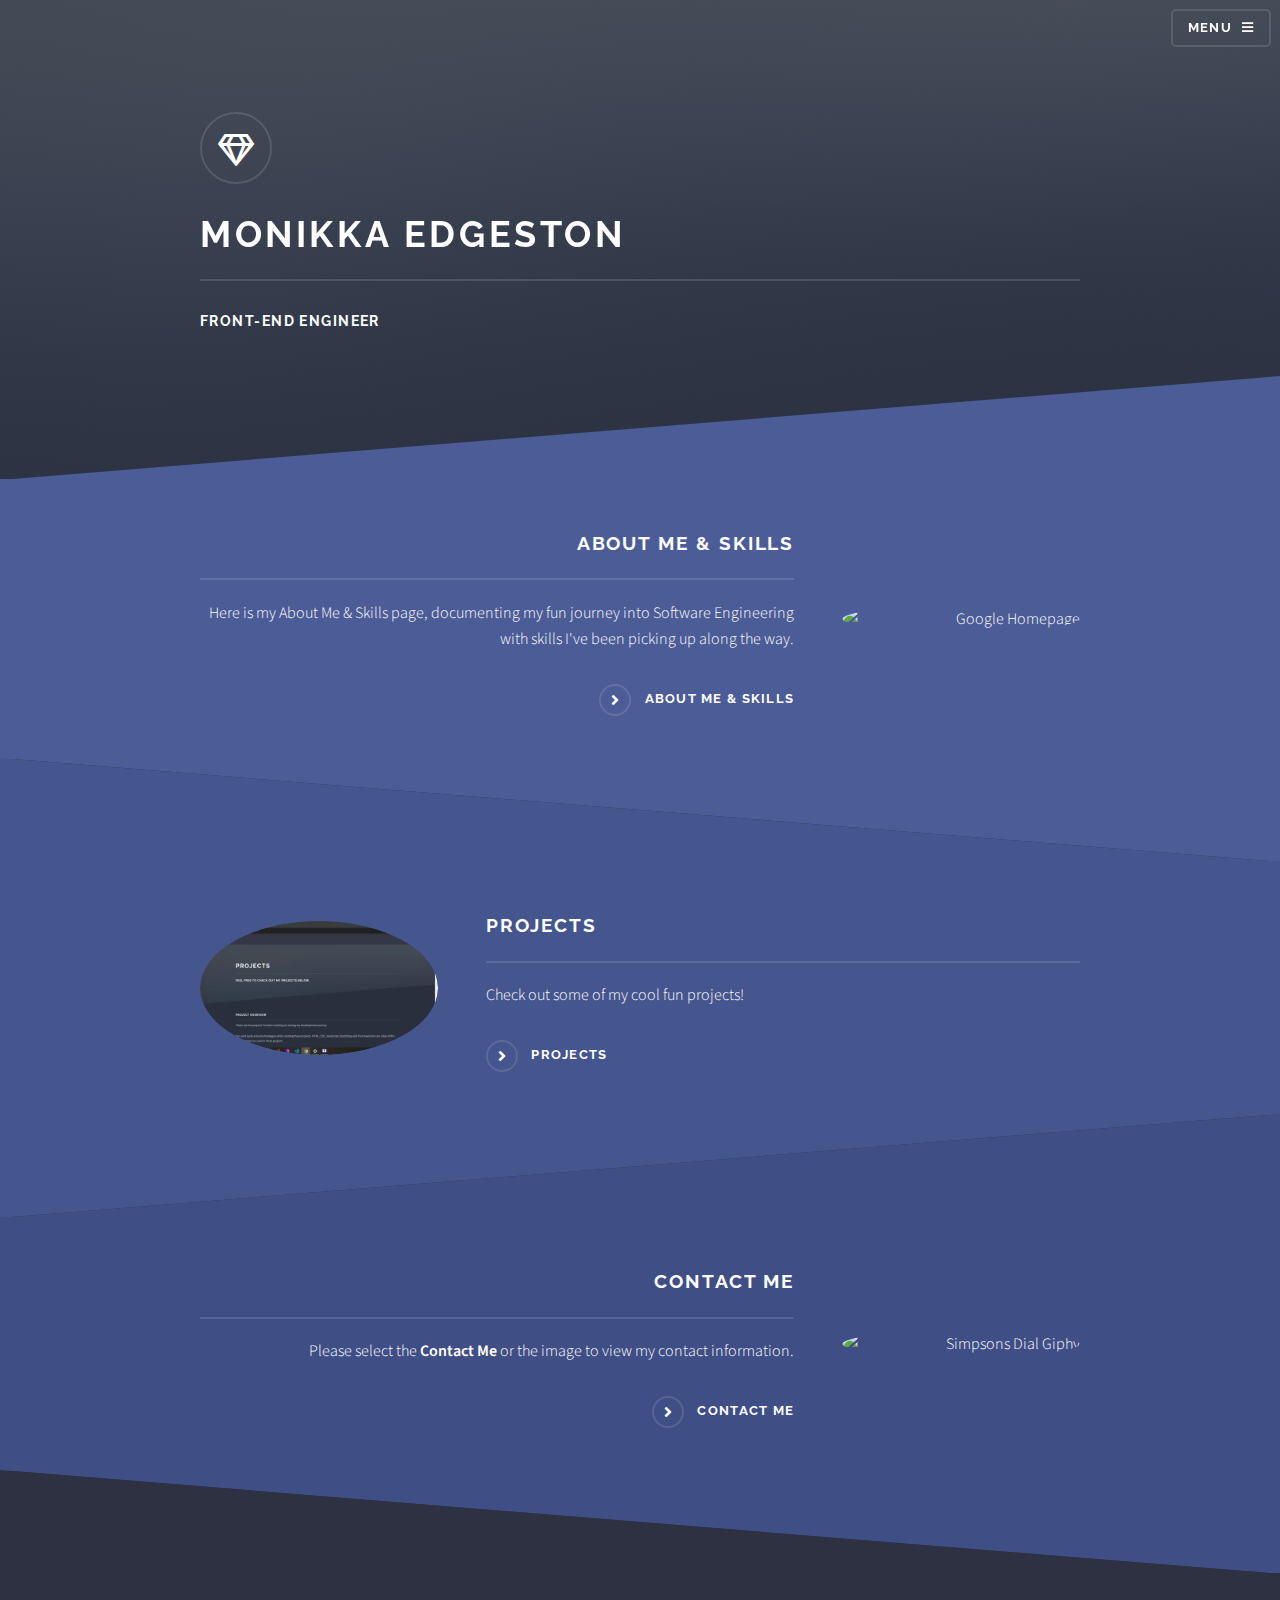
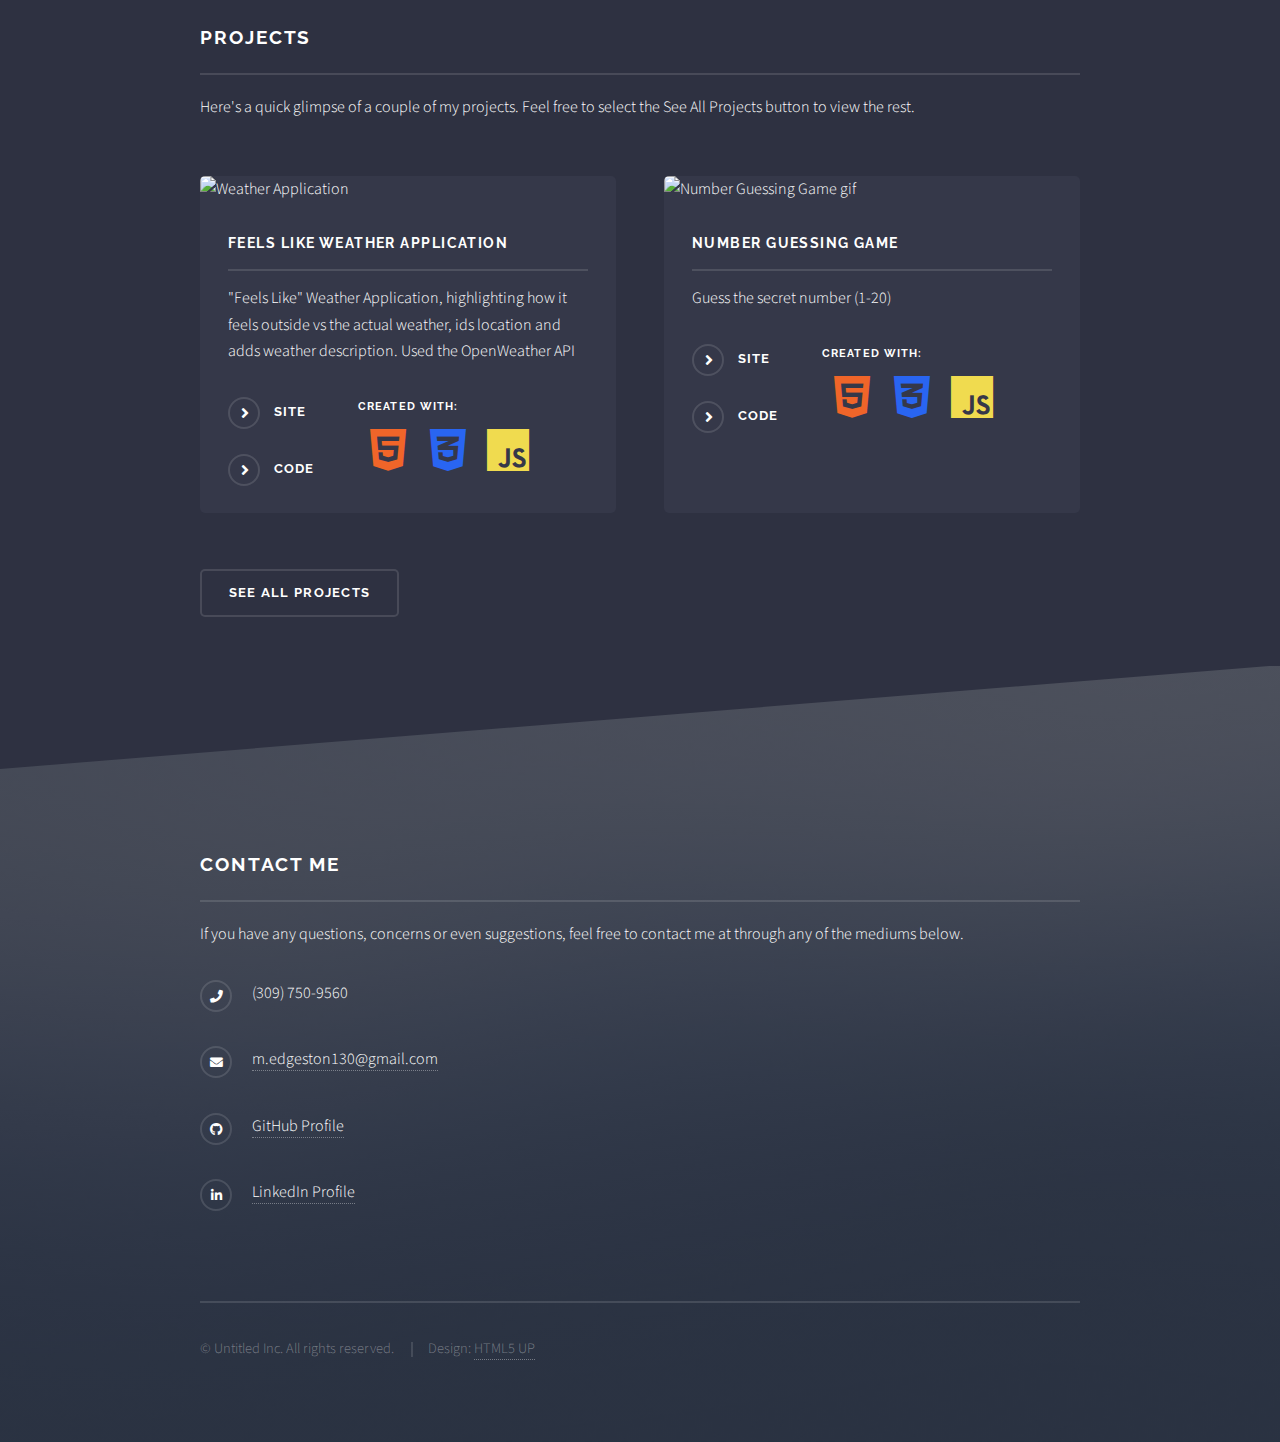
==== commit b7ae010e: "Edited Job Title" ====
--- a/index.html
+++ b/index.html
@@ -1,50 +1,192 @@
-<!DOCTYPE html>
-<html lang="en">
-  <head>
-    <meta charset="UTF-8" />
-    <meta http-equiv="X-UA-Compatible" content="IE=edge" />
-    <meta name="viewport" content="width=device-width, initial-scale=1.0" />
-    <title>Converse Product Page</title>
-    <link rel="stylesheet" href="style.css" />
-  </head>
-  <body>
-    <div class="container">
-      <article>
-        <header>
-          <h2 class="product-title">Converse Chuck Taylor All Star Low Top</h2>
-        </header>
-        <img
-          class="product-img"
-          src="./challenges.jpg"
-          alt="Women wearing black converse shoes"
-          height="300"
-          width="300"
-        />
-        <p class="price"><strong>$65.00</strong></p>
-        <p class="shipping">Free Shipping</p>
-        <p class="product-pitch">
-          Ready to dress up or down, these classic canvas Chucks are an everyday
-          wardrobe staple.
-        </p>
-
-        <a class="more-product-info" href="#">More Information &rarr;</a>
-        <ul>
-          <li class="black block"></li>
-          <li class="blue block"></li>
-          <li class="red block"></li>
-          <li class="yellow block"></li>
-          <li class="green block"></li>
-          <li class="brown block"></li>
-        </ul>
-        <h3 class="product-details">Product Details</h3>
-        <ul class="product-details-li">
-          <li>Lightweight, durable canvas sneaker</li>
-          <li>Lightly padded footbed for added comfort</li>
-          <li>Iconic Chuck Taylor ankle patch</li>
-        </ul>
-
-        <button class="button">Add to cart</button>
-      </article>
-    </div>
-  </body>
-</html>
+<!DOCTYPE HTML>
+<!--
+	Solid State by HTML5 UP
+	html5up.net | @ajlkn
+	Free for personal and commercial use under the CCA 3.0 license (html5up.net/license)
+-->
+<html>
+
+<head>
+	<title>Monikka Edgeston</title>
+	<meta charset="utf-8" />
+	<meta name="viewport" content="width=device-width, initial-scale=1, user-scalable=no" />
+	<link rel="stylesheet" href="assets/css/main.css" />
+	<noscript>
+		<link rel="stylesheet" href="assets/css/noscript.css" />
+	</noscript>
+	<!-- Global site tag (gtag.js) - Google Analytics -->
+	<script async src="https://www.googletagmanager.com/gtag/js?id=G-S8TMQ9BTTT"></script>
+	<script>
+		window.dataLayer = window.dataLayer || [];
+		function gtag() { dataLayer.push(arguments); }
+		gtag('js', new Date());
+
+		gtag('config', 'G-S8TMQ9BTTT');
+	</script>
+</head>
+
+<body class="is-preload">
+
+	<!-- Page Wrapper -->
+	<div id="page-wrapper">
+
+		<!-- Header -->
+		<header id="header" class="alt">
+			<h1><a href="index.html">Monikka Edgeston</a></h1>
+			<nav>
+				<a href="#menu">Menu</a>
+			</nav>
+		</header>
+
+		<!-- Menu -->
+		<nav id="menu">
+			<div class="inner">
+				<h2>Menu</h2>
+				<ul class="links">
+					<li><a href="index.html">Home</a></li>
+					<li><a href="about-me.html">About Me & Skills</a></li>
+					<li><a href="projects.html">Projects</a></li>
+					<li><a href="#contact-me">Contact Me</a></li>
+				</ul>
+				<a href="#" class="close">Close</a>
+			</div>
+		</nav>
+
+		<!-- Banner -->
+		<section id="banner">
+			<div class="inner">
+				<div class="logo"><span class="icon fa-gem"></span></div>
+				<h2>Monikka Edgeston</h2>
+				<h3>Front-End Engineer</h3>
+			</div>
+		</section>
+
+		<!-- Wrapper -->
+		<section id="wrapper">
+
+			<!-- One -->
+			<section id="one" class="wrapper spotlight style1">
+				<div class="inner">
+					<a href="about-me.html" class="image">
+						<img src="IMG_20200828_111902287_HDR_Easy-Resize.com.jpg" alt="Google Homepage"></a>
+					<div class="content">
+						<h2 class="major">About Me & Skills</h2>
+						<p>Here is my About Me & Skills page, documenting my fun journey into Software Engineering
+							with skills I've been picking up along the way.</p>
+						<a href="about-me.html" class="special">About Me & Skills</a>
+					</div>
+				</div>
+			</section>
+
+			<!-- Two -->
+			<section id="two" class="wrapper alt spotlight style2">
+				<div class="inner">
+					<a href="projects.html" class="image"><img src="images/Projects.gif" alt="" /></a>
+					<div class="content">
+						<h2 class="major">Projects</h2>
+						<p>Check out some of my cool fun projects!</p>
+						<a href="projects.html" class="special">Projects</a>
+					</div>
+				</div>
+			</section>
+
+			<!-- Three -->
+			<section id="three" class="wrapper spotlight style3">
+				<div class="inner">
+					<a href="#contact-me" class="image"><img src="https://media.giphy.com/media/tynT0xcmIiVpu/giphy.gif"
+							alt=" Simpsons Dial Giphy" /></a>
+					<div class="content">
+						<h2 class="major">Contact Me</h2>
+						<p>Please select the <strong>Contact Me</strong> or the image to view my contact information.
+						</p>
+						<a href="#contact-me" class="special">Contact Me</a>
+					</div>
+				</div>
+			</section>
+
+			<!-- Four -->
+			<section id="four" class="wrapper alt style1">
+				<div class="inner">
+					<h2 class="major">Projects</h2>
+					<p>Here's a quick glimpse of a couple of my projects. Feel free to select the See All Projects
+						button to view the rest.</p>
+					<section class="features">
+						<article>
+							<a href="https://monikkakindacodes.github.io/Weather-Application/" target="_blank"
+								rel="noopener noreferrer" class="image"><img src="images/Weather Application.gif"
+									alt="Weather Application" /></a>
+							<h3 class="major"> Feels like Weather Application</h3>
+							<p>"Feels Like" Weather Application, highlighting how it feels outside vs the actual
+								weather, ids location and adds weather description. Used the OpenWeather API</p>
+							<div class="font-awesome">
+								<h4>Created With:</h4>
+								<i class="fab fa-html5 fa-3x fa-fw"></i><i class="fab fa-css3-alt fa-3x fa-fw"></i><i
+									class="fab fa-js fa-3x fa-fw"></i>
+							</div>
+							<a href="https://monikkakindacodes.github.io/Weather-Application/" class="special"
+								target="_blank" rel="noopener noreferrer">Site</a>
+							<a href="https://github.com/MonikkaKindaCodes/Weather-Application" class="special"
+								target="_blank" rel="noopener noreferrer">Code</a>
+						</article>
+						<article>
+							<a href="https://monikkakindacodes.github.io/Number-Guessing-Game/" target="_blank"
+								rel="noopener noreferrer" class="image"><img src="images/Number Guessing Game.gif"
+									alt="Number Guessing Game gif" /></a>
+							<h3 class="major">Number Guessing Game</h3>
+							<p>Guess the secret number (1-20)</p>
+							<div class="font-awesome">
+								<h4>Created With:</h4>
+								<i class="fab fa-html5 fa-3x fa-fw"></i><i class="fab fa-css3-alt fa-3x fa-fw"></i><i
+									class="fab fa-js fa-3x fa-fw"></i>
+							</div>
+							<a href="https://monikkakindacodes.github.io/Number-Guessing-Game/" class="special"
+								target="_blank" rel="noopener noreferrer">Site</a>
+							<a href="https://github.com/MonikkaKindaCodes/Number-Guessing-Game" class="special"
+								target="_blank" rel="noopener noreferrer">Code</a>
+						</article>
+					</section>
+					<ul class="actions">
+						<li><a href="projects.html" class="button">See All
+								Projects</a></li>
+					</ul>
+				</div>
+			</section>
+
+		</section>
+
+		<!-- Footer -->
+		<section id="footer">
+			<div class="inner">
+				<h2 class="major" id="contact-me">Contact Me</h2>
+				<p>If you have any questions, concerns or even suggestions, feel free to contact me at through any of
+					the mediums below.</p>
+				<ul class="contact">
+					<li class="icon solid fa-phone">(309) 750-9560</li>
+					<li class="icon solid fa-envelope"><a
+							href="mailto: m.edgeston130@gmail.com">m.edgeston130@gmail.com</a></li>
+					<li class="icon brands fa-github"><a href="https://github.com/MonikkaKindaCodes" target="_blank"
+							rel="noopener noreferrer">GitHub Profile</a></li>
+					<li class="icon brands fa-linkedin-in"><a
+							href="https://www.linkedin.com/in/monikka-edgeston-34259a168/" target="_blank"
+							rel="noopener noreferrer">LinkedIn Profile</a></li>
+				</ul>
+				<ul class="copyright">
+					<li>&copy; Untitled Inc. All rights reserved.</li>
+					<li>Design: <a href="http://html5up.net">HTML5 UP</a></li>
+				</ul>
+			</div>
+		</section>
+
+	</div>
+
+	<!-- Scripts -->
+	<script src="assets/js/jquery.min.js"></script>
+	<script src="assets/js/jquery.scrollex.min.js"></script>
+	<script src="assets/js/browser.min.js"></script>
+	<script src="assets/js/breakpoints.min.js"></script>
+	<script src="assets/js/util.js"></script>
+	<script src="assets/js/main.js"></script>
+
+</body>
+
+</html>
--- a/assets/css/main.css
+++ b/assets/css/main.css
@@ -0,0 +1,4197 @@
+@import url(fontawesome-all.min.css);
+@import url("https://fonts.googleapis.com/css?family=Raleway:200,700|Source+Sans+Pro:300,600,300italic,600italic");
+
+/*
+	Solid State by HTML5 UP
+	html5up.net | @ajlkn
+	Free for personal and commercial use under the CCA 3.0 license (html5up.net/license)
+*/
+
+html, body, div, span, applet, object,
+iframe, h1, h2, h3, h4, h5, h6, p, blockquote,
+pre, a, abbr, acronym, address, big, cite,
+code, del, dfn, em, img, ins, kbd, q, s, samp,
+small, strike, strong, sub, sup, tt, var, b,
+u, i, center, dl, dt, dd, ol, ul, li, fieldset,
+form, label, legend, table, caption, tbody,
+tfoot, thead, tr, th, td, article, aside,
+canvas, details, embed, figure, figcaption,
+footer, header, hgroup, menu, nav, output, ruby,
+section, summary, time, mark, audio, video {
+	margin: 0;
+	padding: 0;
+	border: 0;
+	font-size: 100%;
+	font: inherit;
+	vertical-align: baseline;}
+
+article, aside, details, figcaption, figure,
+footer, header, hgroup, menu, nav, section {
+	display: block;}
+
+body {
+	line-height: 1;
+}
+
+ol, ul {
+	list-style: none;
+}
+
+blockquote, q {
+	quotes: none;
+}
+
+	blockquote:before, blockquote:after, q:before, q:after {
+		content: '';
+		content: none;
+	}
+
+table {
+	border-collapse: collapse;
+	border-spacing: 0;
+}
+
+body {
+	-webkit-text-size-adjust: none;
+}
+
+mark {
+	background-color: transparent;
+	color: inherit;
+}
+
+input::-moz-focus-inner {
+	border: 0;
+	padding: 0;
+}
+
+input, select, textarea {
+	-moz-appearance: none;
+	-webkit-appearance: none;
+	-ms-appearance: none;
+	appearance: none;
+}
+
+/* Basic */
+
+	@-ms-viewport {
+		width: device-width;
+	}
+
+	body {
+		-ms-overflow-style: scrollbar;
+	}
+
+	@media screen and (max-width: 480px) {
+
+		html, body {
+			min-width: 320px;
+		}
+
+	}
+
+	html {
+		box-sizing: border-box;
+	}
+
+	*, *:before, *:after {
+		box-sizing: inherit;
+	}
+
+	body {
+		background-color: #2e3141;
+		background-image: linear-gradient(to top, rgba(46, 49, 65, 0.8), rgba(46, 49, 65, 0.8)), url("../../images/bg.jpg");
+		background-size: auto,
+ cover;
+		background-attachment: fixed,
+ fixed;
+		background-position: center,
+ center;
+	}
+
+		body.is-preload *, body.is-preload *:before, body.is-preload *:after {
+			-moz-animation: none !important;
+			-webkit-animation: none !important;
+			-ms-animation: none !important;
+			animation: none !important;
+			-moz-transition: none !important;
+			-webkit-transition: none !important;
+			-ms-transition: none !important;
+			transition: none !important;
+		}
+
+/* Type */
+
+	body, input, select, textarea {
+		color: #ffffff;
+		font-family: "Source Sans Pro", Helvetica, sans-serif;
+		font-size: 16.5pt;
+		font-weight: 300;
+		line-height: 1.65;
+	}
+
+		@media screen and (max-width: 1680px) {
+
+			body, input, select, textarea {
+				font-size: 13pt;
+			}
+
+		}
+
+		@media screen and (max-width: 1280px) {
+
+			body, input, select, textarea {
+				font-size: 12pt;
+			}
+
+		}
+
+		@media screen and (max-width: 980px) {
+
+			body, input, select, textarea {
+				font-size: 12pt;
+			}
+
+		}
+
+		@media screen and (max-width: 736px) {
+
+			body, input, select, textarea {
+				font-size: 12pt;
+			}
+
+		}
+
+		@media screen and (max-width: 480px) {
+
+			body, input, select, textarea {
+				font-size: 12pt;
+			}
+
+		}
+
+	a {
+		-moz-transition: color 0.2s ease-in-out, border-bottom-color 0.2s ease-in-out;
+		-webkit-transition: color 0.2s ease-in-out, border-bottom-color 0.2s ease-in-out;
+		-ms-transition: color 0.2s ease-in-out, border-bottom-color 0.2s ease-in-out;
+		transition: color 0.2s ease-in-out, border-bottom-color 0.2s ease-in-out;
+		border-bottom: dotted 1px rgba(255, 255, 255, 0.35);
+		color: #ffffff;
+		text-decoration: none;
+	}
+
+		a:hover {
+			border-bottom-color: transparent;
+			color: #ffffff !important;
+		}
+
+		a.special:not(.button) {
+			text-decoration: none;
+			border-bottom: 0;
+			display: block;
+			font-family: Raleway, Helvetica, sans-serif;
+			font-size: 0.8em;
+			font-weight: 700;
+			letter-spacing: 0.1em;
+			margin: 0 0 2em 0;
+			text-transform: uppercase;
+		}
+
+			a.special:not(.button):before {
+				-moz-osx-font-smoothing: grayscale;
+				-webkit-font-smoothing: antialiased;
+				display: inline-block;
+				font-style: normal;
+				font-variant: normal;
+				text-rendering: auto;
+				line-height: 1;
+				text-transform: none !important;
+				font-family: 'Font Awesome 5 Free';
+				font-weight: 900;
+			}
+
+			a.special:not(.button):before {
+				-moz-transition: background-color 0.2s ease-in-out;
+				-webkit-transition: background-color 0.2s ease-in-out;
+				-ms-transition: background-color 0.2s ease-in-out;
+				transition: background-color 0.2s ease-in-out;
+				border-radius: 100%;
+				border: solid 2px rgba(255, 255, 255, 0.125);
+				content: '\f105';
+				display: inline-block;
+				font-size: 1.25em;
+				height: 2em;
+				line-height: 1.75em;
+				margin-right: 0.85em;
+				text-align: center;
+				text-indent: 0.15em;
+				vertical-align: middle;
+				width: 2em;
+			}
+
+			a.special:not(.button):hover:before {
+				background-color: rgba(255, 255, 255, 0.025);
+			}
+
+			a.special:not(.button):active:before {
+				background-color: rgba(255, 255, 255, 0.075);
+			}
+
+	strong, b {
+		color: #ffffff;
+		font-weight: 600;
+	}
+
+	em, i {
+		font-style: italic;
+	}
+
+	p {
+		margin: 0 0 2em 0;
+	}
+
+	h1, h2, h3, h4, h5, h6 {
+		color: #ffffff;
+		font-family: Raleway, Helvetica, sans-serif;
+		font-weight: 700;
+		letter-spacing: 0.1em;
+		margin: 0 0 1em 0;
+		text-transform: uppercase;
+	}
+
+		h1 a, h2 a, h3 a, h4 a, h5 a, h6 a {
+			color: inherit;
+			text-decoration: none;
+			border-bottom: 0;
+		}
+
+		h1 span, h2 span, h3 span, h4 span, h5 span, h6 span {
+			font-weight: 200;
+		}
+
+		h1.major, h2.major, h3.major, h4.major, h5.major, h6.major {
+			padding-bottom: 1em;
+			border-bottom: solid 2px rgba(255, 255, 255, 0.125);
+		}
+
+	h2 {
+		font-size: 1.2em;
+	}
+
+	h3 {
+		font-size: 0.9em;
+	}
+
+	h4 {
+		font-size: 0.7em;
+	}
+
+	h5 {
+		font-size: 0.7em;
+	}
+
+	h6 {
+		font-size: 0.7em;
+	}
+
+	@media screen and (max-width: 736px) {
+
+		h2 {
+			font-size: 1em;
+		}
+
+		h3 {
+			font-size: 0.8em;
+		}
+
+	}
+
+	sub {
+		font-size: 0.8em;
+		position: relative;
+		top: 0.5em;
+	}
+
+	sup {
+		font-size: 0.8em;
+		position: relative;
+		top: -0.5em;
+	}
+
+	blockquote {
+		border-left: solid 4px rgba(255, 255, 255, 0.125);
+		font-style: italic;
+		margin: 0 0 2em 0;
+		padding: 0.5em 0 0.5em 2em;
+	}
+
+	code {
+		background: rgba(255, 255, 255, 0.025);
+		border-radius: 5px;
+		border: solid 2px rgba(255, 255, 255, 0.125);
+		font-family: "Courier New", monospace;
+		font-size: 0.9em;
+		margin: 0 0.25em;
+		padding: 0.25em 0.65em;
+	}
+
+	pre {
+		-webkit-overflow-scrolling: touch;
+		font-family: "Courier New", monospace;
+		font-size: 0.9em;
+		margin: 0 0 2em 0;
+	}
+
+		pre code {
+			display: block;
+			line-height: 1.75em;
+			padding: 1em 1.5em;
+			overflow-x: auto;
+		}
+
+	hr {
+		border: 0;
+		border-bottom: solid 2px rgba(255, 255, 255, 0.125);
+		margin: 2.5em 0;
+	}
+
+		hr.major {
+			margin: 4em 0;
+		}
+
+	.align-left {
+		text-align: left;
+	}
+
+	.align-center {
+		text-align: center;
+	}
+
+	.align-right {
+		text-align: right;
+	}
+
+/* Row */
+
+	.row {
+		display: flex;
+		flex-wrap: wrap;
+		box-sizing: border-box;
+		align-items: stretch;
+	}
+
+		.row > * {
+			box-sizing: border-box;
+		}
+
+		.row.gtr-uniform > * > :last-child {
+			margin-bottom: 0;
+		}
+
+		.row.aln-left {
+			justify-content: flex-start;
+		}
+
+		.row.aln-center {
+			justify-content: center;
+		}
+
+		.row.aln-right {
+			justify-content: flex-end;
+		}
+
+		.row.aln-top {
+			align-items: flex-start;
+		}
+
+		.row.aln-middle {
+			align-items: center;
+		}
+
+		.row.aln-bottom {
+			align-items: flex-end;
+		}
+
+		.row > .imp {
+			order: -1;
+		}
+
+		.row > .col-1 {
+			width: 8.33333%;
+		}
+
+		.row > .off-1 {
+			margin-left: 8.33333%;
+		}
+
+		.row > .col-2 {
+			width: 16.66667%;
+		}
+
+		.row > .off-2 {
+			margin-left: 16.66667%;
+		}
+
+		.row > .col-3 {
+			width: 25%;
+		}
+
+		.row > .off-3 {
+			margin-left: 25%;
+		}
+
+		.row > .col-4 {
+			width: 33.33333%;
+		}
+
+		.row > .off-4 {
+			margin-left: 33.33333%;
+		}
+
+		.row > .col-5 {
+			width: 41.66667%;
+		}
+
+		.row > .off-5 {
+			margin-left: 41.66667%;
+		}
+
+		.row > .col-6 {
+			width: 50%;
+		}
+
+		.row > .off-6 {
+			margin-left: 50%;
+		}
+
+		.row > .col-7 {
+			width: 58.33333%;
+		}
+
+		.row > .off-7 {
+			margin-left: 58.33333%;
+		}
+
+		.row > .col-8 {
+			width: 66.66667%;
+		}
+
+		.row > .off-8 {
+			margin-left: 66.66667%;
+		}
+
+		.row > .col-9 {
+			width: 75%;
+		}
+
+		.row > .off-9 {
+			margin-left: 75%;
+		}
+
+		.row > .col-10 {
+			width: 83.33333%;
+		}
+
+		.row > .off-10 {
+			margin-left: 83.33333%;
+		}
+
+		.row > .col-11 {
+			width: 91.66667%;
+		}
+
+		.row > .off-11 {
+			margin-left: 91.66667%;
+		}
+
+		.row > .col-12 {
+			width: 100%;
+		}
+
+		.row > .off-12 {
+			margin-left: 100%;
+		}
+
+		.row.gtr-0 {
+			margin-top: 0;
+			margin-left: 0em;
+		}
+
+			.row.gtr-0 > * {
+				padding: 0 0 0 0em;
+			}
+
+			.row.gtr-0.gtr-uniform {
+				margin-top: 0em;
+			}
+
+				.row.gtr-0.gtr-uniform > * {
+					padding-top: 0em;
+				}
+
+		.row.gtr-25 {
+			margin-top: 0;
+			margin-left: -0.4375em;
+		}
+
+			.row.gtr-25 > * {
+				padding: 0 0 0 0.4375em;
+			}
+
+			.row.gtr-25.gtr-uniform {
+				margin-top: -0.4375em;
+			}
+
+				.row.gtr-25.gtr-uniform > * {
+					padding-top: 0.4375em;
+				}
+
+		.row.gtr-50 {
+			margin-top: 0;
+			margin-left: -0.875em;
+		}
+
+			.row.gtr-50 > * {
+				padding: 0 0 0 0.875em;
+			}
+
+			.row.gtr-50.gtr-uniform {
+				margin-top: -0.875em;
+			}
+
+				.row.gtr-50.gtr-uniform > * {
+					padding-top: 0.875em;
+				}
+
+		.row {
+			margin-top: 0;
+			margin-left: -1.75em;
+		}
+
+			.row > * {
+				padding: 0 0 0 1.75em;
+			}
+
+			.row.gtr-uniform {
+				margin-top: -1.75em;
+			}
+
+				.row.gtr-uniform > * {
+					padding-top: 1.75em;
+				}
+
+		.row.gtr-150 {
+			margin-top: 0;
+			margin-left: -2.625em;
+		}
+
+			.row.gtr-150 > * {
+				padding: 0 0 0 2.625em;
+			}
+
+			.row.gtr-150.gtr-uniform {
+				margin-top: -2.625em;
+			}
+
+				.row.gtr-150.gtr-uniform > * {
+					padding-top: 2.625em;
+				}
+
+		.row.gtr-200 {
+			margin-top: 0;
+			margin-left: -3.5em;
+		}
+
+			.row.gtr-200 > * {
+				padding: 0 0 0 3.5em;
+			}
+
+			.row.gtr-200.gtr-uniform {
+				margin-top: -3.5em;
+			}
+
+				.row.gtr-200.gtr-uniform > * {
+					padding-top: 3.5em;
+				}
+
+		@media screen and (max-width: 1680px) {
+
+			.row {
+				display: flex;
+				flex-wrap: wrap;
+				box-sizing: border-box;
+				align-items: stretch;
+			}
+
+				.row > * {
+					box-sizing: border-box;
+				}
+
+				.row.gtr-uniform > * > :last-child {
+					margin-bottom: 0;
+				}
+
+				.row.aln-left {
+					justify-content: flex-start;
+				}
+
+				.row.aln-center {
+					justify-content: center;
+				}
+
+				.row.aln-right {
+					justify-content: flex-end;
+				}
+
+				.row.aln-top {
+					align-items: flex-start;
+				}
+
+				.row.aln-middle {
+					align-items: center;
+				}
+
+				.row.aln-bottom {
+					align-items: flex-end;
+				}
+
+				.row > .imp-xlarge {
+					order: -1;
+				}
+
+				.row > .col-1-xlarge {
+					width: 8.33333%;
+				}
+
+				.row > .off-1-xlarge {
+					margin-left: 8.33333%;
+				}
+
+				.row > .col-2-xlarge {
+					width: 16.66667%;
+				}
+
+				.row > .off-2-xlarge {
+					margin-left: 16.66667%;
+				}
+
+				.row > .col-3-xlarge {
+					width: 25%;
+				}
+
+				.row > .off-3-xlarge {
+					margin-left: 25%;
+				}
+
+				.row > .col-4-xlarge {
+					width: 33.33333%;
+				}
+
+				.row > .off-4-xlarge {
+					margin-left: 33.33333%;
+				}
+
+				.row > .col-5-xlarge {
+					width: 41.66667%;
+				}
+
+				.row > .off-5-xlarge {
+					margin-left: 41.66667%;
+				}
+
+				.row > .col-6-xlarge {
+					width: 50%;
+				}
+
+				.row > .off-6-xlarge {
+					margin-left: 50%;
+				}
+
+				.row > .col-7-xlarge {
+					width: 58.33333%;
+				}
+
+				.row > .off-7-xlarge {
+					margin-left: 58.33333%;
+				}
+
+				.row > .col-8-xlarge {
+					width: 66.66667%;
+				}
+
+				.row > .off-8-xlarge {
+					margin-left: 66.66667%;
+				}
+
+				.row > .col-9-xlarge {
+					width: 75%;
+				}
+
+				.row > .off-9-xlarge {
+					margin-left: 75%;
+				}
+
+				.row > .col-10-xlarge {
+					width: 83.33333%;
+				}
+
+				.row > .off-10-xlarge {
+					margin-left: 83.33333%;
+				}
+
+				.row > .col-11-xlarge {
+					width: 91.66667%;
+				}
+
+				.row > .off-11-xlarge {
+					margin-left: 91.66667%;
+				}
+
+				.row > .col-12-xlarge {
+					width: 100%;
+				}
+
+				.row > .off-12-xlarge {
+					margin-left: 100%;
+				}
+
+				.row.gtr-0 {
+					margin-top: 0;
+					margin-left: 0em;
+				}
+
+					.row.gtr-0 > * {
+						padding: 0 0 0 0em;
+					}
+
+					.row.gtr-0.gtr-uniform {
+						margin-top: 0em;
+					}
+
+						.row.gtr-0.gtr-uniform > * {
+							padding-top: 0em;
+						}
+
+				.row.gtr-25 {
+					margin-top: 0;
+					margin-left: -0.4375em;
+				}
+
+					.row.gtr-25 > * {
+						padding: 0 0 0 0.4375em;
+					}
+
+					.row.gtr-25.gtr-uniform {
+						margin-top: -0.4375em;
+					}
+
+						.row.gtr-25.gtr-uniform > * {
+							padding-top: 0.4375em;
+						}
+
+				.row.gtr-50 {
+					margin-top: 0;
+					margin-left: -0.875em;
+				}
+
+					.row.gtr-50 > * {
+						padding: 0 0 0 0.875em;
+					}
+
+					.row.gtr-50.gtr-uniform {
+						margin-top: -0.875em;
+					}
+
+						.row.gtr-50.gtr-uniform > * {
+							padding-top: 0.875em;
+						}
+
+				.row {
+					margin-top: 0;
+					margin-left: -1.75em;
+				}
+
+					.row > * {
+						padding: 0 0 0 1.75em;
+					}
+
+					.row.gtr-uniform {
+						margin-top: -1.75em;
+					}
+
+						.row.gtr-uniform > * {
+							padding-top: 1.75em;
+						}
+
+				.row.gtr-150 {
+					margin-top: 0;
+					margin-left: -2.625em;
+				}
+
+					.row.gtr-150 > * {
+						padding: 0 0 0 2.625em;
+					}
+
+					.row.gtr-150.gtr-uniform {
+						margin-top: -2.625em;
+					}
+
+						.row.gtr-150.gtr-uniform > * {
+							padding-top: 2.625em;
+						}
+
+				.row.gtr-200 {
+					margin-top: 0;
+					margin-left: -3.5em;
+				}
+
+					.row.gtr-200 > * {
+						padding: 0 0 0 3.5em;
+					}
+
+					.row.gtr-200.gtr-uniform {
+						margin-top: -3.5em;
+					}
+
+						.row.gtr-200.gtr-uniform > * {
+							padding-top: 3.5em;
+						}
+
+		}
+
+		@media screen and (max-width: 1280px) {
+
+			.row {
+				display: flex;
+				flex-wrap: wrap;
+				box-sizing: border-box;
+				align-items: stretch;
+			}
+
+				.row > * {
+					box-sizing: border-box;
+				}
+
+				.row.gtr-uniform > * > :last-child {
+					margin-bottom: 0;
+				}
+
+				.row.aln-left {
+					justify-content: flex-start;
+				}
+
+				.row.aln-center {
+					justify-content: center;
+				}
+
+				.row.aln-right {
+					justify-content: flex-end;
+				}
+
+				.row.aln-top {
+					align-items: flex-start;
+				}
+
+				.row.aln-middle {
+					align-items: center;
+				}
+
+				.row.aln-bottom {
+					align-items: flex-end;
+				}
+
+				.row > .imp-large {
+					order: -1;
+				}
+
+				.row > .col-1-large {
+					width: 8.33333%;
+				}
+
+				.row > .off-1-large {
+					margin-left: 8.33333%;
+				}
+
+				.row > .col-2-large {
+					width: 16.66667%;
+				}
+
+				.row > .off-2-large {
+					margin-left: 16.66667%;
+				}
+
+				.row > .col-3-large {
+					width: 25%;
+				}
+
+				.row > .off-3-large {
+					margin-left: 25%;
+				}
+
+				.row > .col-4-large {
+					width: 33.33333%;
+				}
+
+				.row > .off-4-large {
+					margin-left: 33.33333%;
+				}
+
+				.row > .col-5-large {
+					width: 41.66667%;
+				}
+
+				.row > .off-5-large {
+					margin-left: 41.66667%;
+				}
+
+				.row > .col-6-large {
+					width: 50%;
+				}
+
+				.row > .off-6-large {
+					margin-left: 50%;
+				}
+
+				.row > .col-7-large {
+					width: 58.33333%;
+				}
+
+				.row > .off-7-large {
+					margin-left: 58.33333%;
+				}
+
+				.row > .col-8-large {
+					width: 66.66667%;
+				}
+
+				.row > .off-8-large {
+					margin-left: 66.66667%;
+				}
+
+				.row > .col-9-large {
+					width: 75%;
+				}
+
+				.row > .off-9-large {
+					margin-left: 75%;
+				}
+
+				.row > .col-10-large {
+					width: 83.33333%;
+				}
+
+				.row > .off-10-large {
+					margin-left: 83.33333%;
+				}
+
+				.row > .col-11-large {
+					width: 91.66667%;
+				}
+
+				.row > .off-11-large {
+					margin-left: 91.66667%;
+				}
+
+				.row > .col-12-large {
+					width: 100%;
+				}
+
+				.row > .off-12-large {
+					margin-left: 100%;
+				}
+
+				.row.gtr-0 {
+					margin-top: 0;
+					margin-left: 0em;
+				}
+
+					.row.gtr-0 > * {
+						padding: 0 0 0 0em;
+					}
+
+					.row.gtr-0.gtr-uniform {
+						margin-top: 0em;
+					}
+
+						.row.gtr-0.gtr-uniform > * {
+							padding-top: 0em;
+						}
+
+				.row.gtr-25 {
+					margin-top: 0;
+					margin-left: -0.4375em;
+				}
+
+					.row.gtr-25 > * {
+						padding: 0 0 0 0.4375em;
+					}
+
+					.row.gtr-25.gtr-uniform {
+						margin-top: -0.4375em;
+					}
+
+						.row.gtr-25.gtr-uniform > * {
+							padding-top: 0.4375em;
+						}
+
+				.row.gtr-50 {
+					margin-top: 0;
+					margin-left: -0.875em;
+				}
+
+					.row.gtr-50 > * {
+						padding: 0 0 0 0.875em;
+					}
+
+					.row.gtr-50.gtr-uniform {
+						margin-top: -0.875em;
+					}
+
+						.row.gtr-50.gtr-uniform > * {
+							padding-top: 0.875em;
+						}
+
+				.row {
+					margin-top: 0;
+					margin-left: -1.75em;
+				}
+
+					.row > * {
+						padding: 0 0 0 1.75em;
+					}
+
+					.row.gtr-uniform {
+						margin-top: -1.75em;
+					}
+
+						.row.gtr-uniform > * {
+							padding-top: 1.75em;
+						}
+
+				.row.gtr-150 {
+					margin-top: 0;
+					margin-left: -2.625em;
+				}
+
+					.row.gtr-150 > * {
+						padding: 0 0 0 2.625em;
+					}
+
+					.row.gtr-150.gtr-uniform {
+						margin-top: -2.625em;
+					}
+
+						.row.gtr-150.gtr-uniform > * {
+							padding-top: 2.625em;
+						}
+
+				.row.gtr-200 {
+					margin-top: 0;
+					margin-left: -3.5em;
+				}
+
+					.row.gtr-200 > * {
+						padding: 0 0 0 3.5em;
+					}
+
+					.row.gtr-200.gtr-uniform {
+						margin-top: -3.5em;
+					}
+
+						.row.gtr-200.gtr-uniform > * {
+							padding-top: 3.5em;
+						}
+
+		}
+
+		@media screen and (max-width: 980px) {
+
+			.row {
+				display: flex;
+				flex-wrap: wrap;
+				box-sizing: border-box;
+				align-items: stretch;
+			}
+
+				.row > * {
+					box-sizing: border-box;
+				}
+
+				.row.gtr-uniform > * > :last-child {
+					margin-bottom: 0;
+				}
+
+				.row.aln-left {
+					justify-content: flex-start;
+				}
+
+				.row.aln-center {
+					justify-content: center;
+				}
+
+				.row.aln-right {
+					justify-content: flex-end;
+				}
+
+				.row.aln-top {
+					align-items: flex-start;
+				}
+
+				.row.aln-middle {
+					align-items: center;
+				}
+
+				.row.aln-bottom {
+					align-items: flex-end;
+				}
+
+				.row > .imp-medium {
+					order: -1;
+				}
+
+				.row > .col-1-medium {
+					width: 8.33333%;
+				}
+
+				.row > .off-1-medium {
+					margin-left: 8.33333%;
+				}
+
+				.row > .col-2-medium {
+					width: 16.66667%;
+				}
+
+				.row > .off-2-medium {
+					margin-left: 16.66667%;
+				}
+
+				.row > .col-3-medium {
+					width: 25%;
+				}
+
+				.row > .off-3-medium {
+					margin-left: 25%;
+				}
+
+				.row > .col-4-medium {
+					width: 33.33333%;
+				}
+
+				.row > .off-4-medium {
+					margin-left: 33.33333%;
+				}
+
+				.row > .col-5-medium {
+					width: 41.66667%;
+				}
+
+				.row > .off-5-medium {
+					margin-left: 41.66667%;
+				}
+
+				.row > .col-6-medium {
+					width: 50%;
+				}
+
+				.row > .off-6-medium {
+					margin-left: 50%;
+				}
+
+				.row > .col-7-medium {
+					width: 58.33333%;
+				}
+
+				.row > .off-7-medium {
+					margin-left: 58.33333%;
+				}
+
+				.row > .col-8-medium {
+					width: 66.66667%;
+				}
+
+				.row > .off-8-medium {
+					margin-left: 66.66667%;
+				}
+
+				.row > .col-9-medium {
+					width: 75%;
+				}
+
+				.row > .off-9-medium {
+					margin-left: 75%;
+				}
+
+				.row > .col-10-medium {
+					width: 83.33333%;
+				}
+
+				.row > .off-10-medium {
+					margin-left: 83.33333%;
+				}
+
+				.row > .col-11-medium {
+					width: 91.66667%;
+				}
+
+				.row > .off-11-medium {
+					margin-left: 91.66667%;
+				}
+
+				.row > .col-12-medium {
+					width: 100%;
+				}
+
+				.row > .off-12-medium {
+					margin-left: 100%;
+				}
+
+				.row.gtr-0 {
+					margin-top: 0;
+					margin-left: 0em;
+				}
+
+					.row.gtr-0 > * {
+						padding: 0 0 0 0em;
+					}
+
+					.row.gtr-0.gtr-uniform {
+						margin-top: 0em;
+					}
+
+						.row.gtr-0.gtr-uniform > * {
+							padding-top: 0em;
+						}
+
+				.row.gtr-25 {
+					margin-top: 0;
+					margin-left: -0.4375em;
+				}
+
+					.row.gtr-25 > * {
+						padding: 0 0 0 0.4375em;
+					}
+
+					.row.gtr-25.gtr-uniform {
+						margin-top: -0.4375em;
+					}
+
+						.row.gtr-25.gtr-uniform > * {
+							padding-top: 0.4375em;
+						}
+
+				.row.gtr-50 {
+					margin-top: 0;
+					margin-left: -0.875em;
+				}
+
+					.row.gtr-50 > * {
+						padding: 0 0 0 0.875em;
+					}
+
+					.row.gtr-50.gtr-uniform {
+						margin-top: -0.875em;
+					}
+
+						.row.gtr-50.gtr-uniform > * {
+							padding-top: 0.875em;
+						}
+
+				.row {
+					margin-top: 0;
+					margin-left: -1.75em;
+				}
+
+					.row > * {
+						padding: 0 0 0 1.75em;
+					}
+
+					.row.gtr-uniform {
+						margin-top: -1.75em;
+					}
+
+						.row.gtr-uniform > * {
+							padding-top: 1.75em;
+						}
+
+				.row.gtr-150 {
+					margin-top: 0;
+					margin-left: -2.625em;
+				}
+
+					.row.gtr-150 > * {
+						padding: 0 0 0 2.625em;
+					}
+
+					.row.gtr-150.gtr-uniform {
+						margin-top: -2.625em;
+					}
+
+						.row.gtr-150.gtr-uniform > * {
+							padding-top: 2.625em;
+						}
+
+				.row.gtr-200 {
+					margin-top: 0;
+					margin-left: -3.5em;
+				}
+
+					.row.gtr-200 > * {
+						padding: 0 0 0 3.5em;
+					}
+
+					.row.gtr-200.gtr-uniform {
+						margin-top: -3.5em;
+					}
+
+						.row.gtr-200.gtr-uniform > * {
+							padding-top: 3.5em;
+						}
+
+		}
+
+		@media screen and (max-width: 736px) {
+
+			.row {
+				display: flex;
+				flex-wrap: wrap;
+				box-sizing: border-box;
+				align-items: stretch;
+			}
+
+				.row > * {
+					box-sizing: border-box;
+				}
+
+				.row.gtr-uniform > * > :last-child {
+					margin-bottom: 0;
+				}
+
+				.row.aln-left {
+					justify-content: flex-start;
+				}
+
+				.row.aln-center {
+					justify-content: center;
+				}
+
+				.row.aln-right {
+					justify-content: flex-end;
+				}
+
+				.row.aln-top {
+					align-items: flex-start;
+				}
+
+				.row.aln-middle {
+					align-items: center;
+				}
+
+				.row.aln-bottom {
+					align-items: flex-end;
+				}
+
+				.row > .imp-small {
+					order: -1;
+				}
+
+				.row > .col-1-small {
+					width: 8.33333%;
+				}
+
+				.row > .off-1-small {
+					margin-left: 8.33333%;
+				}
+
+				.row > .col-2-small {
+					width: 16.66667%;
+				}
+
+				.row > .off-2-small {
+					margin-left: 16.66667%;
+				}
+
+				.row > .col-3-small {
+					width: 25%;
+				}
+
+				.row > .off-3-small {
+					margin-left: 25%;
+				}
+
+				.row > .col-4-small {
+					width: 33.33333%;
+				}
+
+				.row > .off-4-small {
+					margin-left: 33.33333%;
+				}
+
+				.row > .col-5-small {
+					width: 41.66667%;
+				}
+
+				.row > .off-5-small {
+					margin-left: 41.66667%;
+				}
+
+				.row > .col-6-small {
+					width: 50%;
+				}
+
+				.row > .off-6-small {
+					margin-left: 50%;
+				}
+
+				.row > .col-7-small {
+					width: 58.33333%;
+				}
+
+				.row > .off-7-small {
+					margin-left: 58.33333%;
+				}
+
+				.row > .col-8-small {
+					width: 66.66667%;
+				}
+
+				.row > .off-8-small {
+					margin-left: 66.66667%;
+				}
+
+				.row > .col-9-small {
+					width: 75%;
+				}
+
+				.row > .off-9-small {
+					margin-left: 75%;
+				}
+
+				.row > .col-10-small {
+					width: 83.33333%;
+				}
+
+				.row > .off-10-small {
+					margin-left: 83.33333%;
+				}
+
+				.row > .col-11-small {
+					width: 91.66667%;
+				}
+
+				.row > .off-11-small {
+					margin-left: 91.66667%;
+				}
+
+				.row > .col-12-small {
+					width: 100%;
+				}
+
+				.row > .off-12-small {
+					margin-left: 100%;
+				}
+
+				.row.gtr-0 {
+					margin-top: 0;
+					margin-left: 0em;
+				}
+
+					.row.gtr-0 > * {
+						padding: 0 0 0 0em;
+					}
+
+					.row.gtr-0.gtr-uniform {
+						margin-top: 0em;
+					}
+
+						.row.gtr-0.gtr-uniform > * {
+							padding-top: 0em;
+						}
+
+				.row.gtr-25 {
+					margin-top: 0;
+					margin-left: -0.3125em;
+				}
+
+					.row.gtr-25 > * {
+						padding: 0 0 0 0.3125em;
+					}
+
+					.row.gtr-25.gtr-uniform {
+						margin-top: -0.3125em;
+					}
+
+						.row.gtr-25.gtr-uniform > * {
+							padding-top: 0.3125em;
+						}
+
+				.row.gtr-50 {
+					margin-top: 0;
+					margin-left: -0.625em;
+				}
+
+					.row.gtr-50 > * {
+						padding: 0 0 0 0.625em;
+					}
+
+					.row.gtr-50.gtr-uniform {
+						margin-top: -0.625em;
+					}
+
+						.row.gtr-50.gtr-uniform > * {
+							padding-top: 0.625em;
+						}
+
+				.row {
+					margin-top: 0;
+					margin-left: -1.25em;
+				}
+
+					.row > * {
+						padding: 0 0 0 1.25em;
+					}
+
+					.row.gtr-uniform {
+						margin-top: -1.25em;
+					}
+
+						.row.gtr-uniform > * {
+							padding-top: 1.25em;
+						}
+
+				.row.gtr-150 {
+					margin-top: 0;
+					margin-left: -1.875em;
+				}
+
+					.row.gtr-150 > * {
+						padding: 0 0 0 1.875em;
+					}
+
+					.row.gtr-150.gtr-uniform {
+						margin-top: -1.875em;
+					}
+
+						.row.gtr-150.gtr-uniform > * {
+							padding-top: 1.875em;
+						}
+
+				.row.gtr-200 {
+					margin-top: 0;
+					margin-left: -2.5em;
+				}
+
+					.row.gtr-200 > * {
+						padding: 0 0 0 2.5em;
+					}
+
+					.row.gtr-200.gtr-uniform {
+						margin-top: -2.5em;
+					}
+
+						.row.gtr-200.gtr-uniform > * {
+							padding-top: 2.5em;
+						}
+
+		}
+
+		@media screen and (max-width: 480px) {
+
+			.row {
+				display: flex;
+				flex-wrap: wrap;
+				box-sizing: border-box;
+				align-items: stretch;
+			}
+
+				.row > * {
+					box-sizing: border-box;
+				}
+
+				.row.gtr-uniform > * > :last-child {
+					margin-bottom: 0;
+				}
+
+				.row.aln-left {
+					justify-content: flex-start;
+				}
+
+				.row.aln-center {
+					justify-content: center;
+				}
+
+				.row.aln-right {
+					justify-content: flex-end;
+				}
+
+				.row.aln-top {
+					align-items: flex-start;
+				}
+
+				.row.aln-middle {
+					align-items: center;
+				}
+
+				.row.aln-bottom {
+					align-items: flex-end;
+				}
+
+				.row > .imp-xsmall {
+					order: -1;
+				}
+
+				.row > .col-1-xsmall {
+					width: 8.33333%;
+				}
+
+				.row > .off-1-xsmall {
+					margin-left: 8.33333%;
+				}
+
+				.row > .col-2-xsmall {
+					width: 16.66667%;
+				}
+
+				.row > .off-2-xsmall {
+					margin-left: 16.66667%;
+				}
+
+				.row > .col-3-xsmall {
+					width: 25%;
+				}
+
+				.row > .off-3-xsmall {
+					margin-left: 25%;
+				}
+
+				.row > .col-4-xsmall {
+					width: 33.33333%;
+				}
+
+				.row > .off-4-xsmall {
+					margin-left: 33.33333%;
+				}
+
+				.row > .col-5-xsmall {
+					width: 41.66667%;
+				}
+
+				.row > .off-5-xsmall {
+					margin-left: 41.66667%;
+				}
+
+				.row > .col-6-xsmall {
+					width: 50%;
+				}
+
+				.row > .off-6-xsmall {
+					margin-left: 50%;
+				}
+
+				.row > .col-7-xsmall {
+					width: 58.33333%;
+				}
+
+				.row > .off-7-xsmall {
+					margin-left: 58.33333%;
+				}
+
+				.row > .col-8-xsmall {
+					width: 66.66667%;
+				}
+
+				.row > .off-8-xsmall {
+					margin-left: 66.66667%;
+				}
+
+				.row > .col-9-xsmall {
+					width: 75%;
+				}
+
+				.row > .off-9-xsmall {
+					margin-left: 75%;
+				}
+
+				.row > .col-10-xsmall {
+					width: 83.33333%;
+				}
+
+				.row > .off-10-xsmall {
+					margin-left: 83.33333%;
+				}
+
+				.row > .col-11-xsmall {
+					width: 91.66667%;
+				}
+
+				.row > .off-11-xsmall {
+					margin-left: 91.66667%;
+				}
+
+				.row > .col-12-xsmall {
+					width: 100%;
+				}
+
+				.row > .off-12-xsmall {
+					margin-left: 100%;
+				}
+
+				.row.gtr-0 {
+					margin-top: 0;
+					margin-left: 0em;
+				}
+
+					.row.gtr-0 > * {
+						padding: 0 0 0 0em;
+					}
+
+					.row.gtr-0.gtr-uniform {
+						margin-top: 0em;
+					}
+
+						.row.gtr-0.gtr-uniform > * {
+							padding-top: 0em;
+						}
+
+				.row.gtr-25 {
+					margin-top: 0;
+					margin-left: -0.3125em;
+				}
+
+					.row.gtr-25 > * {
+						padding: 0 0 0 0.3125em;
+					}
+
+					.row.gtr-25.gtr-uniform {
+						margin-top: -0.3125em;
+					}
+
+						.row.gtr-25.gtr-uniform > * {
+							padding-top: 0.3125em;
+						}
+
+				.row.gtr-50 {
+					margin-top: 0;
+					margin-left: -0.625em;
+				}
+
+					.row.gtr-50 > * {
+						padding: 0 0 0 0.625em;
+					}
+
+					.row.gtr-50.gtr-uniform {
+						margin-top: -0.625em;
+					}
+
+						.row.gtr-50.gtr-uniform > * {
+							padding-top: 0.625em;
+						}
+
+				.row {
+					margin-top: 0;
+					margin-left: -1.25em;
+				}
+
+					.row > * {
+						padding: 0 0 0 1.25em;
+					}
+
+					.row.gtr-uniform {
+						margin-top: -1.25em;
+					}
+
+						.row.gtr-uniform > * {
+							padding-top: 1.25em;
+						}
+
+				.row.gtr-150 {
+					margin-top: 0;
+					margin-left: -1.875em;
+				}
+
+					.row.gtr-150 > * {
+						padding: 0 0 0 1.875em;
+					}
+
+					.row.gtr-150.gtr-uniform {
+						margin-top: -1.875em;
+					}
+
+						.row.gtr-150.gtr-uniform > * {
+							padding-top: 1.875em;
+						}
+
+				.row.gtr-200 {
+					margin-top: 0;
+					margin-left: -2.5em;
+				}
+
+					.row.gtr-200 > * {
+						padding: 0 0 0 2.5em;
+					}
+
+					.row.gtr-200.gtr-uniform {
+						margin-top: -2.5em;
+					}
+
+						.row.gtr-200.gtr-uniform > * {
+							padding-top: 2.5em;
+						}
+
+		}
+
+		@media screen and (max-width: 360px) {
+
+			.row {
+				display: flex;
+				flex-wrap: wrap;
+				box-sizing: border-box;
+				align-items: stretch;
+			}
+
+				.row > * {
+					box-sizing: border-box;
+				}
+
+				.row.gtr-uniform > * > :last-child {
+					margin-bottom: 0;
+				}
+
+				.row.aln-left {
+					justify-content: flex-start;
+				}
+
+				.row.aln-center {
+					justify-content: center;
+				}
+
+				.row.aln-right {
+					justify-content: flex-end;
+				}
+
+				.row.aln-top {
+					align-items: flex-start;
+				}
+
+				.row.aln-middle {
+					align-items: center;
+				}
+
+				.row.aln-bottom {
+					align-items: flex-end;
+				}
+
+				.row > .imp-xxsmall {
+					order: -1;
+				}
+
+				.row > .col-1-xxsmall {
+					width: 8.33333%;
+				}
+
+				.row > .off-1-xxsmall {
+					margin-left: 8.33333%;
+				}
+
+				.row > .col-2-xxsmall {
+					width: 16.66667%;
+				}
+
+				.row > .off-2-xxsmall {
+					margin-left: 16.66667%;
+				}
+
+				.row > .col-3-xxsmall {
+					width: 25%;
+				}
+
+				.row > .off-3-xxsmall {
+					margin-left: 25%;
+				}
+
+				.row > .col-4-xxsmall {
+					width: 33.33333%;
+				}
+
+				.row > .off-4-xxsmall {
+					margin-left: 33.33333%;
+				}
+
+				.row > .col-5-xxsmall {
+					width: 41.66667%;
+				}
+
+				.row > .off-5-xxsmall {
+					margin-left: 41.66667%;
+				}
+
+				.row > .col-6-xxsmall {
+					width: 50%;
+				}
+
+				.row > .off-6-xxsmall {
+					margin-left: 50%;
+				}
+
+				.row > .col-7-xxsmall {
+					width: 58.33333%;
+				}
+
+				.row > .off-7-xxsmall {
+					margin-left: 58.33333%;
+				}
+
+				.row > .col-8-xxsmall {
+					width: 66.66667%;
+				}
+
+				.row > .off-8-xxsmall {
+					margin-left: 66.66667%;
+				}
+
+				.row > .col-9-xxsmall {
+					width: 75%;
+				}
+
+				.row > .off-9-xxsmall {
+					margin-left: 75%;
+				}
+
+				.row > .col-10-xxsmall {
+					width: 83.33333%;
+				}
+
+				.row > .off-10-xxsmall {
+					margin-left: 83.33333%;
+				}
+
+				.row > .col-11-xxsmall {
+					width: 91.66667%;
+				}
+
+				.row > .off-11-xxsmall {
+					margin-left: 91.66667%;
+				}
+
+				.row > .col-12-xxsmall {
+					width: 100%;
+				}
+
+				.row > .off-12-xxsmall {
+					margin-left: 100%;
+				}
+
+				.row.gtr-0 {
+					margin-top: 0;
+					margin-left: 0em;
+				}
+
+					.row.gtr-0 > * {
+						padding: 0 0 0 0em;
+					}
+
+					.row.gtr-0.gtr-uniform {
+						margin-top: 0em;
+					}
+
+						.row.gtr-0.gtr-uniform > * {
+							padding-top: 0em;
+						}
+
+				.row.gtr-25 {
+					margin-top: 0;
+					margin-left: -0.3125em;
+				}
+
+					.row.gtr-25 > * {
+						padding: 0 0 0 0.3125em;
+					}
+
+					.row.gtr-25.gtr-uniform {
+						margin-top: -0.3125em;
+					}
+
+						.row.gtr-25.gtr-uniform > * {
+							padding-top: 0.3125em;
+						}
+
+				.row.gtr-50 {
+					margin-top: 0;
+					margin-left: -0.625em;
+				}
+
+					.row.gtr-50 > * {
+						padding: 0 0 0 0.625em;
+					}
+
+					.row.gtr-50.gtr-uniform {
+						margin-top: -0.625em;
+					}
+
+						.row.gtr-50.gtr-uniform > * {
+							padding-top: 0.625em;
+						}
+
+				.row {
+					margin-top: 0;
+					margin-left: -1.25em;
+				}
+
+					.row > * {
+						padding: 0 0 0 1.25em;
+					}
+
+					.row.gtr-uniform {
+						margin-top: -1.25em;
+					}
+
+						.row.gtr-uniform > * {
+							padding-top: 1.25em;
+						}
+
+				.row.gtr-150 {
+					margin-top: 0;
+					margin-left: -1.875em;
+				}
+
+					.row.gtr-150 > * {
+						padding: 0 0 0 1.875em;
+					}
+
+					.row.gtr-150.gtr-uniform {
+						margin-top: -1.875em;
+					}
+
+						.row.gtr-150.gtr-uniform > * {
+							padding-top: 1.875em;
+						}
+
+				.row.gtr-200 {
+					margin-top: 0;
+					margin-left: -2.5em;
+				}
+
+					.row.gtr-200 > * {
+						padding: 0 0 0 2.5em;
+					}
+
+					.row.gtr-200.gtr-uniform {
+						margin-top: -2.5em;
+					}
+
+						.row.gtr-200.gtr-uniform > * {
+							padding-top: 2.5em;
+						}
+
+		}
+
+/* Section/Article */
+
+	section.special, article.special {
+		text-align: center;
+	}
+
+/* Form */
+
+	form {
+		margin: 0 0 2em 0;
+	}
+
+		form > :last-child {
+			margin-bottom: 0;
+		}
+
+		form > .fields {
+			display: -moz-flex;
+			display: -webkit-flex;
+			display: -ms-flex;
+			display: flex;
+			-moz-flex-wrap: wrap;
+			-webkit-flex-wrap: wrap;
+			-ms-flex-wrap: wrap;
+			flex-wrap: wrap;
+			width: calc(100% + 3em);
+			margin: -1.5em 0 2em -1.5em;
+		}
+
+			form > .fields > .field {
+				-moz-flex-grow: 0;
+				-webkit-flex-grow: 0;
+				-ms-flex-grow: 0;
+				flex-grow: 0;
+				-moz-flex-shrink: 0;
+				-webkit-flex-shrink: 0;
+				-ms-flex-shrink: 0;
+				flex-shrink: 0;
+				padding: 1.5em 0 0 1.5em;
+				width: calc(100% - 1.5em);
+			}
+
+				form > .fields > .field.half {
+					width: calc(50% - 0.75em);
+				}
+
+				form > .fields > .field.third {
+					width: calc(100%/3 - 0.5em);
+				}
+
+				form > .fields > .field.quarter {
+					width: calc(25% - 0.375em);
+				}
+
+		@media screen and (max-width: 480px) {
+
+			form > .fields {
+				width: calc(100% + 3em);
+				margin: -1.5em 0 2em -1.5em;
+			}
+
+				form > .fields > .field {
+					padding: 1.5em 0 0 1.5em;
+					width: calc(100% - 1.5em);
+				}
+
+					form > .fields > .field.half {
+						width: calc(100% - 1.5em);
+					}
+
+					form > .fields > .field.third {
+						width: calc(100% - 1.5em);
+					}
+
+					form > .fields > .field.quarter {
+						width: calc(100% - 1.5em);
+					}
+
+		}
+
+	label {
+		color: #ffffff;
+		display: block;
+		font-family: Raleway, Helvetica, sans-serif;
+		font-size: 0.8em;
+		font-weight: 700;
+		letter-spacing: 0.1em;
+		margin: 0 0 0.7em 0;
+		text-transform: uppercase;
+	}
+
+	input[type="text"],
+	input[type="password"],
+	input[type="email"],
+	input[type="tel"],
+	select,
+	textarea {
+		-moz-appearance: none;
+		-webkit-appearance: none;
+		-ms-appearance: none;
+		appearance: none;
+		background: rgba(255, 255, 255, 0.025);
+		border-radius: 5px;
+		border: none;
+		border: solid 2px rgba(255, 255, 255, 0.125);
+		color: inherit;
+		display: block;
+		outline: 0;
+		padding: 0 1em;
+		text-decoration: none;
+		width: 100%;
+	}
+
+		input[type="text"]:invalid,
+		input[type="password"]:invalid,
+		input[type="email"]:invalid,
+		input[type="tel"]:invalid,
+		select:invalid,
+		textarea:invalid {
+			box-shadow: none;
+		}
+
+		input[type="text"]:focus,
+		input[type="password"]:focus,
+		input[type="email"]:focus,
+		input[type="tel"]:focus,
+		select:focus,
+		textarea:focus {
+			border-color: #5b6ba6;
+		}
+
+	select {
+		background-image: url("data:image/svg+xml;charset=utf8,%3Csvg xmlns='http://www.w3.org/2000/svg' width='40' height='40' preserveAspectRatio='none' viewBox='0 0 40 40'%3E%3Cpath d='M9.4,12.3l10.4,10.4l10.4-10.4c0.2-0.2,0.5-0.4,0.9-0.4c0.3,0,0.6,0.1,0.9,0.4l3.3,3.3c0.2,0.2,0.4,0.5,0.4,0.9 c0,0.4-0.1,0.6-0.4,0.9L20.7,31.9c-0.2,0.2-0.5,0.4-0.9,0.4c-0.3,0-0.6-0.1-0.9-0.4L4.3,17.3c-0.2-0.2-0.4-0.5-0.4-0.9 c0-0.4,0.1-0.6,0.4-0.9l3.3-3.3c0.2-0.2,0.5-0.4,0.9-0.4S9.1,12.1,9.4,12.3z' fill='rgba(255, 255, 255, 0.125)' /%3E%3C/svg%3E");
+		background-size: 1.25rem;
+		background-repeat: no-repeat;
+		background-position: calc(100% - 1rem) center;
+		height: 2.75em;
+		padding-right: 2.75em;
+		text-overflow: ellipsis;
+	}
+
+		select option {
+			color: #ffffff;
+			background: #2e3141;
+		}
+
+		select:focus::-ms-value {
+			background-color: transparent;
+		}
+
+		select::-ms-expand {
+			display: none;
+		}
+
+	input[type="text"],
+	input[type="password"],
+	input[type="email"],
+	select {
+		height: 2.75em;
+	}
+
+	textarea {
+		padding: 0.75em 1em;
+	}
+
+	input[type="checkbox"],
+	input[type="radio"] {
+		-moz-appearance: none;
+		-webkit-appearance: none;
+		-ms-appearance: none;
+		appearance: none;
+		display: block;
+		float: left;
+		margin-right: -2em;
+		opacity: 0;
+		width: 1em;
+		z-index: -1;
+	}
+
+		input[type="checkbox"] + label,
+		input[type="radio"] + label {
+			text-decoration: none;
+			color: #ffffff;
+			cursor: pointer;
+			display: inline-block;
+			font-size: 1em;
+			font-family: "Source Sans Pro", Helvetica, sans-serif;
+			text-transform: none;
+			letter-spacing: 0;
+			font-weight: 300;
+			padding-left: 2.4em;
+			padding-right: 0.75em;
+			position: relative;
+		}
+
+			input[type="checkbox"] + label:before,
+			input[type="radio"] + label:before {
+				-moz-osx-font-smoothing: grayscale;
+				-webkit-font-smoothing: antialiased;
+				display: inline-block;
+				font-style: normal;
+				font-variant: normal;
+				text-rendering: auto;
+				line-height: 1;
+				text-transform: none !important;
+				font-family: 'Font Awesome 5 Free';
+				font-weight: 900;
+			}
+
+			input[type="checkbox"] + label:before,
+			input[type="radio"] + label:before {
+				background: rgba(255, 255, 255, 0.025);
+				border-radius: 5px;
+				border: solid 2px rgba(255, 255, 255, 0.125);
+				content: '';
+				display: inline-block;
+				font-size: 0.8em;
+				height: 2.0625em;
+				left: 0;
+				line-height: 2.0625em;
+				position: absolute;
+				text-align: center;
+				top: 0;
+				width: 2.0625em;
+			}
+
+		input[type="checkbox"]:checked + label:before,
+		input[type="radio"]:checked + label:before {
+			background: #ffffff;
+			border-color: #ffffff;
+			content: '\f00c';
+			color: #2e3141;
+		}
+
+		input[type="checkbox"]:focus + label:before,
+		input[type="radio"]:focus + label:before {
+			border-color: #4c5c96;
+		}
+
+	input[type="checkbox"] + label:before {
+		border-radius: 5px;
+	}
+
+	input[type="radio"] + label:before {
+		border-radius: 100%;
+	}
+
+	::-webkit-input-placeholder {
+		color: rgba(255, 255, 255, 0.35) !important;
+		opacity: 1.0;
+	}
+
+	:-moz-placeholder {
+		color: rgba(255, 255, 255, 0.35) !important;
+		opacity: 1.0;
+	}
+
+	::-moz-placeholder {
+		color: rgba(255, 255, 255, 0.35) !important;
+		opacity: 1.0;
+	}
+
+	:-ms-input-placeholder {
+		color: rgba(255, 255, 255, 0.35) !important;
+		opacity: 1.0;
+	}
+
+/* Box */
+
+	.box {
+		border-radius: 5px;
+		border: solid 2px rgba(255, 255, 255, 0.125);
+		margin-bottom: 2em;
+		padding: 1.5em;
+	}
+
+		.box > :last-child,
+		.box > :last-child > :last-child,
+		.box > :last-child > :last-child > :last-child {
+			margin-bottom: 0;
+		}
+
+		.box.alt {
+			border: 0;
+			border-radius: 0;
+			padding: 0;
+		}
+
+/* Icon */
+
+	.icon {
+		text-decoration: none;
+		border-bottom: none;
+		position: relative;
+	}
+
+		.icon:before {
+			-moz-osx-font-smoothing: grayscale;
+			-webkit-font-smoothing: antialiased;
+			display: inline-block;
+			font-style: normal;
+			font-variant: normal;
+			text-rendering: auto;
+			line-height: 1;
+			text-transform: none !important;
+			font-family: 'Font Awesome 5 Free';
+			font-weight: 400;
+		}
+
+		.icon > .label {
+			display: none;
+		}
+
+		.icon:before {
+			line-height: inherit;
+		}
+
+		.icon.solid:before {
+			font-weight: 900;
+		}
+
+		.icon.brands:before {
+			font-family: 'Font Awesome 5 Brands';
+		}
+
+/* Image */
+
+	.image {
+		border-radius: 5px;
+		border: 0;
+		display: inline-block;
+		position: relative;
+	}
+
+		.image img {
+			border-radius: 5px;
+			display: block;
+		}
+
+		.image.left, .image.right {
+			max-width: 40%;
+		}
+
+			.image.left img, .image.right img {
+				width: 100%;
+			}
+
+		.image.left {
+			float: left;
+			padding: 0 1.5em 1em 0;
+			top: 0.25em;
+		}
+
+		.image.right {
+			float: right;
+			padding: 0 0 1em 1.5em;
+			top: 0.25em;
+		}
+
+		.image.fit {
+			display: block;
+			margin: 0 0 2em 0;
+			width: 100%;
+		}
+
+			.image.fit img {
+				width: 100%;
+			}
+
+		.image.main {
+			display: block;
+			margin: 0 0 3em 0;
+			width: 100%;
+		}
+
+			.image.main img {
+				width: 100%;
+			}
+
+/* List */
+
+	ol {
+		list-style: decimal;
+		margin: 0 0 2em 0;
+		padding-left: 1.25em;
+	}
+
+		ol li {
+			padding-left: 0.25em;
+		}
+
+	ul {
+		list-style: disc;
+		margin: 0 0 2em 0;
+		padding-left: 1em;
+	}
+
+		ul li {
+			padding-left: 0.5em;
+		}
+
+		ul.alt {
+			list-style: none;
+			padding-left: 0;
+		}
+
+			ul.alt li {
+				border-top: solid 1px rgba(255, 255, 255, 0.125);
+				padding: 0.5em 0;
+			}
+
+				ul.alt li:first-child {
+					border-top: 0;
+					padding-top: 0;
+				}
+
+	dl {
+		margin: 0 0 2em 0;
+	}
+
+		dl dt {
+			display: block;
+			font-weight: 600;
+			margin: 0 0 1em 0;
+		}
+
+		dl dd {
+			margin-left: 2em;
+		}
+
+/* Actions */
+
+	ul.actions {
+		display: -moz-flex;
+		display: -webkit-flex;
+		display: -ms-flex;
+		display: flex;
+		cursor: default;
+		list-style: none;
+		margin-left: -1em;
+		padding-left: 0;
+	}
+
+		ul.actions li {
+			padding: 0 0 0 1em;
+			vertical-align: middle;
+		}
+
+		ul.actions.special {
+			-moz-justify-content: center;
+			-webkit-justify-content: center;
+			-ms-justify-content: center;
+			justify-content: center;
+			width: 100%;
+			margin-left: 0;
+		}
+
+			ul.actions.special li:first-child {
+				padding-left: 0;
+			}
+
+		ul.actions.stacked {
+			-moz-flex-direction: column;
+			-webkit-flex-direction: column;
+			-ms-flex-direction: column;
+			flex-direction: column;
+			margin-left: 0;
+		}
+
+			ul.actions.stacked li {
+				padding: 1.3em 0 0 0;
+			}
+
+				ul.actions.stacked li:first-child {
+					padding-top: 0;
+				}
+
+		ul.actions.fit {
+			width: calc(100% + 1em);
+		}
+
+			ul.actions.fit li {
+				-moz-flex-grow: 1;
+				-webkit-flex-grow: 1;
+				-ms-flex-grow: 1;
+				flex-grow: 1;
+				-moz-flex-shrink: 1;
+				-webkit-flex-shrink: 1;
+				-ms-flex-shrink: 1;
+				flex-shrink: 1;
+				width: 100%;
+			}
+
+				ul.actions.fit li > * {
+					width: 100%;
+				}
+
+			ul.actions.fit.stacked {
+				width: 100%;
+			}
+
+		@media screen and (max-width: 480px) {
+
+			ul.actions:not(.fixed) {
+				-moz-flex-direction: column;
+				-webkit-flex-direction: column;
+				-ms-flex-direction: column;
+				flex-direction: column;
+				margin-left: 0;
+				width: 100% !important;
+			}
+
+				ul.actions:not(.fixed) li {
+					-moz-flex-grow: 1;
+					-webkit-flex-grow: 1;
+					-ms-flex-grow: 1;
+					flex-grow: 1;
+					-moz-flex-shrink: 1;
+					-webkit-flex-shrink: 1;
+					-ms-flex-shrink: 1;
+					flex-shrink: 1;
+					padding: 1em 0 0 0;
+					text-align: center;
+					width: 100%;
+				}
+
+					ul.actions:not(.fixed) li > * {
+						width: 100%;
+					}
+
+					ul.actions:not(.fixed) li:first-child {
+						padding-top: 0;
+					}
+
+					ul.actions:not(.fixed) li input[type="submit"],
+					ul.actions:not(.fixed) li input[type="reset"],
+					ul.actions:not(.fixed) li input[type="button"],
+					ul.actions:not(.fixed) li button,
+					ul.actions:not(.fixed) li .button {
+						width: 100%;
+					}
+
+						ul.actions:not(.fixed) li input[type="submit"].icon:before,
+						ul.actions:not(.fixed) li input[type="reset"].icon:before,
+						ul.actions:not(.fixed) li input[type="button"].icon:before,
+						ul.actions:not(.fixed) li button.icon:before,
+						ul.actions:not(.fixed) li .button.icon:before {
+							margin-left: -0.5rem;
+						}
+
+		}
+
+/* Icons */
+
+	ul.icons {
+		cursor: default;
+		list-style: none;
+		padding-left: 0;
+	}
+
+		ul.icons li {
+			display: inline-block;
+			padding: 0 1em 0 0;
+		}
+
+			ul.icons li:last-child {
+				padding-right: 0;
+			}
+
+			ul.icons li .icon:before {
+				font-size: 1.25em;
+			}
+
+/* Contact */
+
+	ul.contact {
+		list-style: none;
+		padding: 0;
+	}
+
+		ul.contact li {
+			text-decoration: none;
+			margin: 2.5em 0 0 0;
+			padding: 0 0 0 3.25em;
+			position: relative;
+		}
+
+			ul.contact li:before {
+				-moz-osx-font-smoothing: grayscale;
+				-webkit-font-smoothing: antialiased;
+				display: inline-block;
+				font-style: normal;
+				font-variant: normal;
+				text-rendering: auto;
+				line-height: 1;
+				text-transform: none !important;
+				font-family: 'Font Awesome 5 Free';
+				font-weight: 400;
+			}
+
+			ul.contact li:before {
+				border-radius: 100%;
+				border: solid 2px rgba(255, 255, 255, 0.125);
+				display: inline-block;
+				font-size: 0.8em;
+				height: 2.5em;
+				left: 0;
+				line-height: 2.35em;
+				position: absolute;
+				text-align: center;
+				top: 0;
+				width: 2.5em;
+			}
+
+			ul.contact li:first-child {
+				margin-top: 0;
+			}
+
+		@media screen and (max-width: 736px) {
+
+			ul.contact li {
+				margin: 1.5em 0 0 0;
+			}
+
+		}
+
+/* Pagination */
+
+	ul.pagination {
+		cursor: default;
+		list-style: none;
+		padding-left: 0;
+	}
+
+		ul.pagination li {
+			display: inline-block;
+			padding-left: 0;
+			vertical-align: middle;
+		}
+
+			ul.pagination li > .page {
+				-moz-transition: background-color 0.2s ease-in-out, color 0.2s ease-in-out;
+				-webkit-transition: background-color 0.2s ease-in-out, color 0.2s ease-in-out;
+				-ms-transition: background-color 0.2s ease-in-out, color 0.2s ease-in-out;
+				transition: background-color 0.2s ease-in-out, color 0.2s ease-in-out;
+				border-bottom: 0;
+				border-radius: 5px;
+				display: inline-block;
+				height: 1.5em;
+				line-height: 1.5em;
+				margin: 0 0.125em;
+				min-width: 1.5em;
+				padding: 0 0.5em;
+				text-align: center;
+			}
+
+				ul.pagination li > .page:hover {
+					background-color: rgba(255, 255, 255, 0.025);
+				}
+
+				ul.pagination li > .page.active {
+					background-color: #4c5c96;
+				}
+
+			ul.pagination li:first-child {
+				padding-right: 0.75em;
+			}
+
+			ul.pagination li:last-child {
+				padding-left: 0.75em;
+			}
+
+		@media screen and (max-width: 480px) {
+
+			ul.pagination li:nth-child(n+2):nth-last-child(n+2) {
+				display: none;
+			}
+
+			ul.pagination li .button {
+				width: 100%;
+			}
+
+			ul.pagination li:first-child {
+				width: calc(50% - 2px);
+				text-align: left;
+				padding-right: 0.325em;
+			}
+
+			ul.pagination li:last-child {
+				width: calc(50% - 2px);
+				text-align: right;
+				padding-left: 0.325em;
+			}
+
+		}
+
+/* Table */
+
+	.table-wrapper {
+		-webkit-overflow-scrolling: touch;
+		overflow-x: auto;
+	}
+
+	table {
+		margin: 0 0 2em 0;
+		width: 100%;
+	}
+
+		table tbody tr {
+			border: solid 1px rgba(255, 255, 255, 0.125);
+			border-left: 0;
+			border-right: 0;
+		}
+
+			table tbody tr:nth-child(2n + 1) {
+				background-color: rgba(255, 255, 255, 0.025);
+			}
+
+		table td {
+			padding: 0.75em 0.75em;
+		}
+
+		table th {
+			color: #ffffff;
+			font-size: 0.9em;
+			font-weight: 600;
+			padding: 0 0.75em 0.75em 0.75em;
+			text-align: left;
+		}
+
+		table thead {
+			border-bottom: solid 2px rgba(255, 255, 255, 0.125);
+		}
+
+		table tfoot {
+			border-top: solid 2px rgba(255, 255, 255, 0.125);
+		}
+
+		table.alt {
+			border-collapse: separate;
+		}
+
+			table.alt tbody tr td {
+				border: solid 1px rgba(255, 255, 255, 0.125);
+				border-left-width: 0;
+				border-top-width: 0;
+			}
+
+				table.alt tbody tr td:first-child {
+					border-left-width: 1px;
+				}
+
+			table.alt tbody tr:first-child td {
+				border-top-width: 1px;
+			}
+
+			table.alt thead {
+				border-bottom: 0;
+			}
+
+			table.alt tfoot {
+				border-top: 0;
+			}
+
+/* Button */
+
+	input[type="submit"],
+	input[type="reset"],
+	input[type="button"],
+	button,
+	.button {
+		-moz-appearance: none;
+		-webkit-appearance: none;
+		-ms-appearance: none;
+		appearance: none;
+		-moz-transition: background-color 0.2s ease-in-out;
+		-webkit-transition: background-color 0.2s ease-in-out;
+		-ms-transition: background-color 0.2s ease-in-out;
+		transition: background-color 0.2s ease-in-out;
+		background-color: transparent;
+		border-radius: 5px;
+		border: 0;
+		box-shadow: inset 0 0 0 2px rgba(255, 255, 255, 0.125);
+		color: #ffffff !important;
+		cursor: pointer;
+		display: inline-block;
+		font-family: Raleway, Helvetica, sans-serif;
+		font-size: 0.8em;
+		font-weight: 700;
+		height: 3.75em;
+		letter-spacing: 0.1em;
+		line-height: 3.75em;
+		padding: 0 2.25em;
+		text-align: center;
+		text-decoration: none;
+		text-transform: uppercase;
+		white-space: nowrap;
+	}
+
+		input[type="submit"]:hover,
+		input[type="reset"]:hover,
+		input[type="button"]:hover,
+		button:hover,
+		.button:hover {
+			background-color: rgba(255, 255, 255, 0.025);
+		}
+
+		input[type="submit"]:active,
+		input[type="reset"]:active,
+		input[type="button"]:active,
+		button:active,
+		.button:active {
+			background-color: rgba(255, 255, 255, 0.075);
+		}
+
+		input[type="submit"].icon:before,
+		input[type="reset"].icon:before,
+		input[type="button"].icon:before,
+		button.icon:before,
+		.button.icon:before {
+			margin-right: 0.5em;
+			color: rgba(255, 255, 255, 0.35);
+		}
+
+		input[type="submit"].primary,
+		input[type="reset"].primary,
+		input[type="button"].primary,
+		button.primary,
+		.button.primary {
+			background-color: #4c5c96;
+			box-shadow: none;
+		}
+
+			input[type="submit"].primary:hover,
+			input[type="reset"].primary:hover,
+			input[type="button"].primary:hover,
+			button.primary:hover,
+			.button.primary:hover {
+				background-color: #53639e;
+			}
+
+			input[type="submit"].primary:active,
+			input[type="reset"].primary:active,
+			input[type="button"].primary:active,
+			button.primary:active,
+			.button.primary:active {
+				background-color: #45558d;
+			}
+
+			input[type="submit"].primary.icon:before,
+			input[type="reset"].primary.icon:before,
+			input[type="button"].primary.icon:before,
+			button.primary.icon:before,
+			.button.primary.icon:before {
+				color: #7985b0;
+			}
+
+		input[type="submit"].fit,
+		input[type="reset"].fit,
+		input[type="button"].fit,
+		button.fit,
+		.button.fit {
+			width: 100%;
+		}
+
+		input[type="submit"].small,
+		input[type="reset"].small,
+		input[type="button"].small,
+		button.small,
+		.button.small {
+			font-size: 0.6em;
+		}
+
+		input[type="submit"].large,
+		input[type="reset"].large,
+		input[type="button"].large,
+		button.large,
+		.button.large {
+			font-size: 1em;
+		}
+
+		input[type="submit"].disabled, input[type="submit"]:disabled,
+		input[type="reset"].disabled,
+		input[type="reset"]:disabled,
+		input[type="button"].disabled,
+		input[type="button"]:disabled,
+		button.disabled,
+		button:disabled,
+		.button.disabled,
+		.button:disabled {
+			opacity: 0.25;
+		}
+
+		@media screen and (max-width: 480px) {
+
+			input[type="submit"],
+			input[type="reset"],
+			input[type="button"],
+			button,
+			.button {
+				padding: 0;
+			}
+
+		}
+
+/* Features */
+
+	.features {
+		display: -moz-flex;
+		display: -webkit-flex;
+		display: -ms-flex;
+		display: flex;
+		-moz-flex-wrap: wrap;
+		-webkit-flex-wrap: wrap;
+		-ms-flex-wrap: wrap;
+		flex-wrap: wrap;
+		margin: 0 0 2em 0;
+	}
+
+		.features article {
+			padding: 1.75em 1.75em 0.1em 1.75em ;
+			background-color: #353849;
+			border-radius: 5px;
+			margin: 1.5em 3em 1.5em 0;
+			width: calc(50% - 1.5em);
+		}
+
+			.features article:nth-child(2n) {
+				margin-right: 0;
+			}
+
+			.features article .image {
+				border-radius: 5px 5px 0 0;
+				display: block;
+				margin-bottom: 1.75em;
+				margin-left: -1.75em;
+				margin-top: -1.75em;
+				position: relative;
+				width: calc(100% + 3.5em);
+			}
+
+				.features article .image img {
+					border-radius: 5px 5px 0 0;
+					width: 100%;
+				}
+
+		@media screen and (max-width: 980px) {
+
+			.features article {
+				margin: 1em 2em 1em 0;
+				width: calc(50% - 1em);
+			}
+
+		}
+
+		@media screen and (max-width: 736px) {
+
+			.features article {
+				padding: 1.5em 1.5em 0.1em 1.5em ;
+				margin: 0.875em 1.75em 0.875em 0;
+				width: calc(50% - 0.875em - 1px);
+			}
+
+				.features article .image {
+					margin-bottom: 1.5em;
+					margin-left: -1.5em;
+					margin-top: -1.5em;
+					width: calc(100% + 3em);
+				}
+
+		}
+
+		@media screen and (max-width: 480px) {
+
+			.features {
+				display: block;
+			}
+
+				.features article {
+					width: 100%;
+					margin: 0 0 2em 0 !important;
+				}
+
+		}
+
+/* Header */
+
+	#header {
+		-moz-transition: background-color 0.2s ease-in-out;
+		-webkit-transition: background-color 0.2s ease-in-out;
+		-ms-transition: background-color 0.2s ease-in-out;
+		transition: background-color 0.2s ease-in-out;
+		background-color: rgba(53, 56, 73, 0.95);
+		height: 3.5em;
+		left: 0;
+		line-height: 3.5em;
+		padding: 0 1.25em;
+		position: fixed;
+		top: 0;
+		width: 100%;
+		z-index: 10000;
+	}
+
+		#header h1 {
+			-moz-transition: opacity 0.2s ease-in-out, visibility 0.2s;
+			-webkit-transition: opacity 0.2s ease-in-out, visibility 0.2s;
+			-ms-transition: opacity 0.2s ease-in-out, visibility 0.2s;
+			transition: opacity 0.2s ease-in-out, visibility 0.2s;
+			border-bottom: 0;
+			font-size: 0.8em;
+			margin-bottom: 0;
+			opacity: 1;
+			visibility: visible;
+		}
+
+			#header h1 a {
+				border: 0;
+			}
+
+		#header nav {
+			font-family: Raleway, Helvetica, sans-serif;
+			font-size: 0.8em;
+			font-weight: 700;
+			height: 3em;
+			letter-spacing: 0.1em;
+			line-height: 3em;
+			position: absolute;
+			right: 0.7em;
+			text-transform: uppercase;
+			top: 0.7em;
+		}
+
+			#header nav a {
+				border: 0;
+				display: inline-block;
+				padding: 0 1em;
+			}
+
+				#header nav a:before {
+					float: right;
+					margin-left: 0.75em;
+				}
+
+				#header nav a[href="#menu"] {
+					text-decoration: none;
+					-moz-transition: background-color 0.2s ease-in-out;
+					-webkit-transition: background-color 0.2s ease-in-out;
+					-ms-transition: background-color 0.2s ease-in-out;
+					transition: background-color 0.2s ease-in-out;
+					border-radius: 5px;
+					box-shadow: inset 0 0 0 2px rgba(255, 255, 255, 0.125);
+					padding: 0 1.35em;
+				}
+
+					#header nav a[href="#menu"]:before {
+						-moz-osx-font-smoothing: grayscale;
+						-webkit-font-smoothing: antialiased;
+						display: inline-block;
+						font-style: normal;
+						font-variant: normal;
+						text-rendering: auto;
+						line-height: 1;
+						text-transform: none !important;
+						font-family: 'Font Awesome 5 Free';
+						font-weight: 900;
+					}
+
+					#header nav a[href="#menu"]:before {
+						content: '\f0c9';
+						line-height: inherit;
+					}
+
+					#header nav a[href="#menu"]:hover {
+						background-color: rgba(255, 255, 255, 0.025);
+					}
+
+					#header nav a[href="#menu"]:active {
+						background-color: rgba(255, 255, 255, 0.075);
+					}
+
+		#header.alt {
+			background-color: transparent;
+		}
+
+			#header.alt h1 {
+				opacity: 0;
+				visibility: hidden;
+			}
+
+		@media screen and (max-width: 736px) {
+
+			#header {
+				height: 2.75em;
+				line-height: 2.75em;
+			}
+
+				#header nav {
+					top: 0;
+					right: 0;
+					height: inherit;
+					line-height: inherit;
+				}
+
+					#header nav a {
+						height: inherit;
+						line-height: inherit;
+					}
+
+						#header nav a[href="#menu"] {
+							box-shadow: none;
+							padding: 0 1em;
+							border-radius: 0;
+						}
+
+							#header nav a[href="#menu"]:hover, #header nav a[href="#menu"]:active {
+								background-color: inherit;
+							}
+
+		}
+
+		@media screen and (max-width: 480px) {
+
+			#header nav a[href="#menu"] {
+				width: 4em;
+				white-space: nowrap;
+				text-indent: 4em;
+				position: relative;
+			}
+
+				#header nav a[href="#menu"]:before {
+					width: inherit;
+					position: absolute;
+					top: 0;
+					left: 0;
+					text-indent: 0;
+					text-align: right;
+					margin-left: 0;
+					padding-right: 1.25em;
+				}
+
+		}
+
+/* Menu */
+
+	#page-wrapper {
+		-moz-transition: -moz-filter 0.25s ease;
+		-webkit-transition: -webkit-filter 0.25s ease;
+		-ms-transition: -ms-filter 0.25s ease;
+		transition: filter 0.25s ease;
+	}
+
+	#menu {
+		-moz-align-items: center;
+		-webkit-align-items: center;
+		-ms-align-items: center;
+		align-items: center;
+		display: -moz-flex;
+		display: -webkit-flex;
+		display: -ms-flex;
+		display: flex;
+		-moz-justify-content: center;
+		-webkit-justify-content: center;
+		-ms-justify-content: center;
+		justify-content: center;
+		pointer-events: none;
+		-moz-transition: opacity 0.35s ease, visibility 0.35s;
+		-webkit-transition: opacity 0.35s ease, visibility 0.35s;
+		-ms-transition: opacity 0.35s ease, visibility 0.35s;
+		transition: opacity 0.35s ease, visibility 0.35s;
+		-moz-user-select: none;
+		-webkit-user-select: none;
+		-ms-user-select: none;
+		user-select: none;
+		-webkit-tap-highlight-color: rgba(0, 0, 0, 0);
+		background: rgba(46, 49, 65, 0.8);
+		cursor: default;
+		height: 100%;
+		left: 0;
+		opacity: 0;
+		position: fixed;
+		text-align: center;
+		top: 0;
+		visibility: hidden;
+		width: 100%;
+	}
+
+		#menu .inner {
+			padding: 2.5em 1.5em 0.5em 1.5em ;
+			-moz-transform: translateY(0.5em);
+			-webkit-transform: translateY(0.5em);
+			-ms-transform: translateY(0.5em);
+			transform: translateY(0.5em);
+			-moz-transition: opacity 0.35s ease, -moz-transform 0.35s ease;
+			-webkit-transition: opacity 0.35s ease, -webkit-transform 0.35s ease;
+			-ms-transition: opacity 0.35s ease, -ms-transform 0.35s ease;
+			transition: opacity 0.35s ease, transform 0.35s ease;
+			-webkit-overflow-scrolling: touch;
+			background: #4c5c96;
+			border-radius: 5px;
+			display: block;
+			max-width: 100%;
+			opacity: 0;
+			position: relative;
+			width: 18em;
+		}
+
+		#menu h2 {
+			border-bottom: solid 2px rgba(255, 255, 255, 0.125);
+			padding-bottom: 1em;
+		}
+
+		#menu .close {
+			background-image: url("images/close.svg");
+			background-position: 75% 25%;
+			background-repeat: no-repeat;
+			background-size: 2em 2em;
+			border: 0;
+			content: '';
+			display: block;
+			height: 4em;
+			overflow: hidden;
+			position: absolute;
+			right: 0;
+			text-align: center;
+			text-indent: 4em;
+			top: 0;
+			width: 4em;
+		}
+
+		#menu .links {
+			list-style: none;
+			margin-bottom: 1.5em;
+			padding: 0;
+		}
+
+			#menu .links li {
+				padding: 0;
+			}
+
+				#menu .links li a {
+					border-radius: 5px;
+					border: 0;
+					display: block;
+					font-family: Raleway, Helvetica, sans-serif;
+					font-size: 0.8em;
+					font-weight: 200;
+					letter-spacing: 0.1em;
+					line-height: 1.85em;
+					padding: 0.75em 0;
+					text-transform: uppercase;
+				}
+
+					#menu .links li a:hover {
+						background: #45558d;
+					}
+
+		@media screen and (max-width: 736px) {
+
+			#menu .inner {
+				max-height: 100%;
+				overflow-y: auto;
+				overflow-x: hidden;
+			}
+
+				#menu .inner .close {
+					background-size: 1.5em 1.5em;
+				}
+
+		}
+
+	body.is-menu-visible #page-wrapper {
+		-moz-filter: blur(1.5px);
+		-webkit-filter: blur(1.5px);
+		-ms-filter: blur(1.5px);
+		filter: blur(1.5px);
+	}
+
+	body.is-menu-visible #menu {
+		pointer-events: auto;
+		opacity: 1;
+		visibility: visible;
+	}
+
+		body.is-menu-visible #menu .inner {
+			-moz-transform: translateY(0);
+			-webkit-transform: translateY(0);
+			-ms-transform: translateY(0);
+			transform: translateY(0);
+			opacity: 1;
+		}
+
+/* Banner */
+
+	#banner {
+		padding: 10em 0 4.75em 0 ;
+	}
+
+		#banner .inner {
+			margin: 0 auto;
+			width: 55em;
+		}
+
+		#banner .logo {
+			-moz-transition: opacity 2s ease, -moz-transform 1s ease;
+			-webkit-transition: opacity 2s ease, -webkit-transform 1s ease;
+			-ms-transition: opacity 2s ease, -ms-transform 1s ease;
+			transition: opacity 2s ease, transform 1s ease;
+			-moz-transform: translateY(0);
+			-webkit-transform: translateY(0);
+			-ms-transform: translateY(0);
+			transform: translateY(0);
+			opacity: 1;
+			margin: 0 0 1.3em 0;
+		}
+
+			#banner .logo .icon {
+				border-radius: 100%;
+				border: solid 2px rgba(255, 255, 255, 0.125);
+				cursor: default;
+				display: inline-block;
+				font-size: 2em;
+				height: 2.25em;
+				line-height: 2.25em;
+				text-align: center;
+				width: 2.25em;
+			}
+
+		#banner h2 {
+			-moz-transition: opacity 0.5s ease, -moz-transform 0.5s ease, -moz-filter 0.25s ease;
+			-webkit-transition: opacity 0.5s ease, -webkit-transform 0.5s ease, -webkit-filter 0.25s ease;
+			-ms-transition: opacity 0.5s ease, -ms-transform 0.5s ease, -ms-filter 0.25s ease;
+			transition: opacity 0.5s ease, transform 0.5s ease, filter 0.25s ease;
+			-moz-transform: translateX(0);
+			-webkit-transform: translateX(0);
+			-ms-transform: translateX(0);
+			transform: translateX(0);
+			-moz-transition-delay: 0.65s;
+			-webkit-transition-delay: 0.65s;
+			-ms-transition-delay: 0.65s;
+			transition-delay: 0.65s;
+			-moz-filter: blur(0);
+			-webkit-filter: blur(0);
+			-ms-filter: blur(0);
+			filter: blur(0);
+			opacity: 1;
+			border-bottom: solid 2px rgba(255, 255, 255, 0.125);
+			font-size: 2.25em;
+			margin-bottom: 0.8em;
+			padding-bottom: 0.4em;
+		}
+
+		#banner p {
+			-moz-transition: opacity 0.5s ease, -moz-transform 0.5s ease, -moz-filter 0.25s ease;
+			-webkit-transition: opacity 0.5s ease, -webkit-transform 0.5s ease, -webkit-filter 0.25s ease;
+			-ms-transition: opacity 0.5s ease, -ms-transform 0.5s ease, -ms-filter 0.25s ease;
+			transition: opacity 0.5s ease, transform 0.5s ease, filter 0.25s ease;
+			-moz-transform: translateX(0);
+			-webkit-transform: translateX(0);
+			-ms-transform: translateX(0);
+			transform: translateX(0);
+			-moz-transition-delay: 0.8s;
+			-webkit-transition-delay: 0.8s;
+			-ms-transition-delay: 0.8s;
+			transition-delay: 0.8s;
+			-moz-filter: blur(0);
+			-webkit-filter: blur(0);
+			-ms-filter: blur(0);
+			filter: blur(0);
+			opacity: 1;
+			font-family: Raleway, Helvetica, sans-serif;
+			font-size: 1em;
+			font-weight: 200;
+			letter-spacing: 0.1em;
+			line-height: 2;
+			text-transform: uppercase;
+		}
+
+		@media screen and (max-width: 1280px) {
+
+			#banner {
+				padding: 7em 0 8.25em 0 ;
+				background-color: #2e3141;
+				background-image: linear-gradient(to top, rgba(46, 49, 65, 0.8), rgba(46, 49, 65, 0.8)), url("../../images/bg.jpg");
+				background-size: auto,
+ cover;
+				background-position: center,
+ center;
+				margin-bottom: -6.5em;
+			}
+
+		}
+
+		@media screen and (max-width: 980px) {
+
+			#banner {
+				padding: 12em 3em 12.375em 3em ;
+				margin-bottom: -4.75em;
+			}
+
+				#banner .inner {
+					width: 100%;
+				}
+
+		}
+
+		@media screen and (max-width: 736px) {
+
+			#banner {
+				padding: 5em 2em 4.25em 2em ;
+				margin-bottom: -2.5em;
+			}
+
+				#banner .logo {
+					margin: 0 0 1em 0;
+				}
+
+					#banner .logo .icon {
+						font-size: 1.5em;
+					}
+
+				#banner h2 {
+					font-size: 1.5em;
+				}
+
+				#banner p {
+					font-size: 0.8em;
+				}
+
+		}
+
+		body.is-preload #banner .logo {
+			-moz-transform: translateY(0.5em);
+			-webkit-transform: translateY(0.5em);
+			-ms-transform: translateY(0.5em);
+			transform: translateY(0.5em);
+			opacity: 0;
+		}
+
+		body.is-preload #banner h2 {
+			opacity: 0;
+			-moz-transform: translateX(0.25em);
+			-webkit-transform: translateX(0.25em);
+			-ms-transform: translateX(0.25em);
+			transform: translateX(0.25em);
+			-moz-filter: blur(2px);
+			-webkit-filter: blur(2px);
+			-ms-filter: blur(2px);
+			filter: blur(2px);
+		}
+
+		body.is-preload #banner p {
+			opacity: 0;
+			-moz-transform: translateX(0.5em);
+			-webkit-transform: translateX(0.5em);
+			-ms-transform: translateX(0.5em);
+			transform: translateX(0.5em);
+			-moz-filter: blur(2px);
+			-webkit-filter: blur(2px);
+			-ms-filter: blur(2px);
+			filter: blur(2px);
+		}
+
+/* Wrapper */
+
+	#wrapper > header {
+		padding: 11em 0 2.25em 0 ;
+	}
+
+		#wrapper > header .inner {
+			margin: 0 auto;
+			width: 55em;
+		}
+
+		#wrapper > header h2 {
+			border-bottom: solid 2px rgba(255, 255, 255, 0.125);
+			font-size: 2em;
+			margin-bottom: 0.8em;
+			padding-bottom: 0.4em;
+		}
+
+		#wrapper > header p {
+			font-family: Raleway, Helvetica, sans-serif;
+			font-size: 1em;
+			font-weight: 200;
+			letter-spacing: 0.1em;
+			line-height: 2;
+			text-transform: uppercase;
+		}
+
+	@media screen and (max-width: 1280px) {
+
+		#wrapper > header {
+			padding: 9em 0 6.25em 0 ;
+			background-color: #2e3141;
+			background-image: linear-gradient(to top, rgba(46, 49, 65, 0.8), rgba(46, 49, 65, 0.8)), url("../../images/bg.jpg");
+			background-size: auto,
+ cover;
+			background-position: center,
+ 0% 30%;
+			margin-bottom: -6.5em;
+		}
+
+	}
+
+	@media screen and (max-width: 980px) {
+
+		#wrapper > header {
+			padding: 11em 3em 7.375em 3em ;
+			background-size: auto,
+ cover;
+			background-position: center,
+ 0% 0%;
+			margin-bottom: -4.75em;
+		}
+
+			#wrapper > header .inner {
+				width: 100%;
+			}
+
+	}
+
+	@media screen and (max-width: 736px) {
+
+		#wrapper > header {
+			padding: 6.5em 2em 3em 2em ;
+			background-size: auto,
+ 125%;
+			margin-bottom: -2.5em;
+		}
+
+			#wrapper > header h2 {
+				font-size: 1.25em;
+			}
+
+			#wrapper > header p {
+				font-size: 0.8em;
+			}
+
+	}
+
+	.wrapper {
+		background-color: #2e3141;
+		margin: 6.5em 0;
+		position: relative;
+	}
+
+		.wrapper:before, .wrapper:after {
+			background-image: url("data:image/svg+xml;charset=utf8,%3Csvg xmlns='http://www.w3.org/2000/svg' width='100' height='100' viewBox='0 0 100 100' preserveAspectRatio='none'%3E%3Cpolygon points='0,100 100,0 100,100' style='fill:%232e3141%3B' /%3E%3C/svg%3E");
+		}
+
+		.wrapper:before {
+			box-shadow: inset 0 -1px 0 0 #2e3141, 0 1px 0 0 #2e3141;
+		}
+
+		.wrapper:after {
+			box-shadow: inset 0 -1px 0 0 #2e3141, 0 1px 0 0 #2e3141;
+		}
+
+		.wrapper:before, .wrapper:after {
+			background-repeat: no-repeat;
+			background-size: 100% 100%;
+			content: '';
+			display: block;
+			height: 6.5em;
+			position: absolute;
+			width: 100%;
+		}
+
+		.wrapper:before {
+			left: 0;
+			top: -6.5em;
+		}
+
+		.wrapper:after {
+			-moz-transform: scaleY(-1);
+			-webkit-transform: scaleY(-1);
+			-ms-transform: scaleY(-1);
+			transform: scaleY(-1);
+			bottom: -6.5em;
+			left: 0;
+		}
+
+		.wrapper.alt:before {
+			-moz-transform: scaleX(-1);
+			-webkit-transform: scaleX(-1);
+			-ms-transform: scaleX(-1);
+			transform: scaleX(-1);
+		}
+
+		.wrapper.alt:after {
+			-moz-transform: scaleY(-1) scaleX(-1);
+			-webkit-transform: scaleY(-1) scaleX(-1);
+			-ms-transform: scaleY(-1) scaleX(-1);
+			transform: scaleY(-1) scaleX(-1);
+		}
+
+		.wrapper .inner {
+			padding: 3em 0 1em 0 ;
+			margin: 0 auto;
+			width: 55em;
+		}
+
+		.wrapper.style2 {
+			background-color: #353849;
+		}
+
+			.wrapper.style2:before, .wrapper.style2:after {
+				background-image: url("data:image/svg+xml;charset=utf8,%3Csvg xmlns='http://www.w3.org/2000/svg' width='100' height='100' viewBox='0 0 100 100' preserveAspectRatio='none'%3E%3Cpolygon points='0,100 100,0 100,100' style='fill:%23353849%3B' /%3E%3C/svg%3E");
+			}
+
+			.wrapper.style2:before {
+				box-shadow: inset 0 -1px 0 0 #353849, 0 1px 0 0 #353849;
+			}
+
+			.wrapper.style2:after {
+				box-shadow: inset 0 -1px 0 0 #353849, 0 1px 0 0 #353849;
+			}
+
+		.wrapper.style3 {
+			background-color: #3d4051;
+		}
+
+			.wrapper.style3:before, .wrapper.style3:after {
+				background-image: url("data:image/svg+xml;charset=utf8,%3Csvg xmlns='http://www.w3.org/2000/svg' width='100' height='100' viewBox='0 0 100 100' preserveAspectRatio='none'%3E%3Cpolygon points='0,100 100,0 100,100' style='fill:%233d4051%3B' /%3E%3C/svg%3E");
+			}
+
+			.wrapper.style3:before {
+				box-shadow: inset 0 -1px 0 0 #3d4051, 0 1px 0 0 #3d4051;
+			}
+
+			.wrapper.style3:after {
+				box-shadow: inset 0 -1px 0 0 #3d4051, 0 1px 0 0 #3d4051;
+			}
+
+		.wrapper.style4 {
+			background-color: #454858;
+		}
+
+			.wrapper.style4:before, .wrapper.style4:after {
+				background-image: url("data:image/svg+xml;charset=utf8,%3Csvg xmlns='http://www.w3.org/2000/svg' width='100' height='100' viewBox='0 0 100 100' preserveAspectRatio='none'%3E%3Cpolygon points='0,100 100,0 100,100' style='fill:%23454858%3B' /%3E%3C/svg%3E");
+			}
+
+			.wrapper.style4:before {
+				box-shadow: inset 0 -1px 0 0 #454858, 0 1px 0 0 #454858;
+			}
+
+			.wrapper.style4:after {
+				box-shadow: inset 0 -1px 0 0 #454858, 0 1px 0 0 #454858;
+			}
+
+		.wrapper.style5 {
+			background-color: #4d5060;
+		}
+
+			.wrapper.style5:before, .wrapper.style5:after {
+				background-image: url("data:image/svg+xml;charset=utf8,%3Csvg xmlns='http://www.w3.org/2000/svg' width='100' height='100' viewBox='0 0 100 100' preserveAspectRatio='none'%3E%3Cpolygon points='0,100 100,0 100,100' style='fill:%234d5060%3B' /%3E%3C/svg%3E");
+			}
+
+			.wrapper.style5:before {
+				box-shadow: inset 0 -1px 0 0 #4d5060, 0 1px 0 0 #4d5060;
+			}
+
+			.wrapper.style5:after {
+				box-shadow: inset 0 -1px 0 0 #4d5060, 0 1px 0 0 #4d5060;
+			}
+
+		.wrapper.style6 {
+			background-color: #555867;
+		}
+
+			.wrapper.style6:before, .wrapper.style6:after {
+				background-image: url("data:image/svg+xml;charset=utf8,%3Csvg xmlns='http://www.w3.org/2000/svg' width='100' height='100' viewBox='0 0 100 100' preserveAspectRatio='none'%3E%3Cpolygon points='0,100 100,0 100,100' style='fill:%23555867%3B' /%3E%3C/svg%3E");
+			}
+
+			.wrapper.style6:before {
+				box-shadow: inset 0 -1px 0 0 #555867, 0 1px 0 0 #555867;
+			}
+
+			.wrapper.style6:after {
+				box-shadow: inset 0 -1px 0 0 #555867, 0 1px 0 0 #555867;
+			}
+
+		.wrapper.spotlight {
+			background-color: #4c5c96;
+		}
+
+			.wrapper.spotlight:before, .wrapper.spotlight:after {
+				background-image: url("data:image/svg+xml;charset=utf8,%3Csvg xmlns='http://www.w3.org/2000/svg' width='100' height='100' viewBox='0 0 100 100' preserveAspectRatio='none'%3E%3Cpolygon points='0,100 100,0 100,100' style='fill:%234c5c96%3B' /%3E%3C/svg%3E");
+			}
+
+			.wrapper.spotlight:before {
+				box-shadow: inset 0 -1px 0 0 #4c5c96, 0 1px 0 0 #4c5c96;
+			}
+
+			.wrapper.spotlight:after {
+				box-shadow: inset 0 -1px 0 0 #4c5c96, 0 1px 0 0 #4c5c96;
+			}
+
+			.wrapper.spotlight .inner {
+				display: -moz-flex;
+				display: -webkit-flex;
+				display: -ms-flex;
+				display: flex;
+				-moz-align-items: center;
+				-webkit-align-items: center;
+				-ms-align-items: center;
+				align-items: center;
+				-moz-flex-direction: row;
+				-webkit-flex-direction: row;
+				-ms-flex-direction: row;
+				flex-direction: row;
+			}
+
+			.wrapper.spotlight .image {
+				border-radius: 100%;
+				margin: 0 3em 2em 0;
+				width: 22em;
+				overflow: hidden;
+				-ms-flex: 1;
+			}
+
+				.wrapper.spotlight .image img {
+					border-radius: 100%;
+					width: 100%;
+				}
+
+			.wrapper.spotlight .content {
+				width: 100%;
+				-ms-flex: 2;
+			}
+
+			.wrapper.spotlight:nth-child(2n - 1) .inner {
+				-moz-flex-direction: row-reverse;
+				-webkit-flex-direction: row-reverse;
+				-ms-flex-direction: row-reverse;
+				flex-direction: row-reverse;
+				text-align: right;
+			}
+
+			.wrapper.spotlight:nth-child(2n - 1) .image {
+				margin: 0 0 2em 3em;
+			}
+
+			.wrapper.spotlight.style2 {
+				background-color: #45558d;
+			}
+
+				.wrapper.spotlight.style2:before, .wrapper.spotlight.style2:after {
+					background-image: url("data:image/svg+xml;charset=utf8,%3Csvg xmlns='http://www.w3.org/2000/svg' width='100' height='100' viewBox='0 0 100 100' preserveAspectRatio='none'%3E%3Cpolygon points='0,100 100,0 100,100' style='fill:%2345558d%3B' /%3E%3C/svg%3E");
+				}
+
+				.wrapper.spotlight.style2:before {
+					box-shadow: inset 0 -1px 0 0 #45558d, 0 1px 0 0 #45558d;
+				}
+
+				.wrapper.spotlight.style2:after {
+					box-shadow: inset 0 -1px 0 0 #45558d, 0 1px 0 0 #45558d;
+				}
+
+			.wrapper.spotlight.style3 {
+				background-color: #3f4e85;
+			}
+
+				.wrapper.spotlight.style3:before, .wrapper.spotlight.style3:after {
+					background-image: url("data:image/svg+xml;charset=utf8,%3Csvg xmlns='http://www.w3.org/2000/svg' width='100' height='100' viewBox='0 0 100 100' preserveAspectRatio='none'%3E%3Cpolygon points='0,100 100,0 100,100' style='fill:%233f4e85%3B' /%3E%3C/svg%3E");
+				}
+
+				.wrapper.spotlight.style3:before {
+					box-shadow: inset 0 -1px 0 0 #3f4e85, 0 1px 0 0 #3f4e85;
+				}
+
+				.wrapper.spotlight.style3:after {
+					box-shadow: inset 0 -1px 0 0 #3f4e85, 0 1px 0 0 #3f4e85;
+				}
+
+			.wrapper.spotlight.style4 {
+				background-color: #39477c;
+			}
+
+				.wrapper.spotlight.style4:before, .wrapper.spotlight.style4:after {
+					background-image: url("data:image/svg+xml;charset=utf8,%3Csvg xmlns='http://www.w3.org/2000/svg' width='100' height='100' viewBox='0 0 100 100' preserveAspectRatio='none'%3E%3Cpolygon points='0,100 100,0 100,100' style='fill:%2339477c%3B' /%3E%3C/svg%3E");
+				}
+
+				.wrapper.spotlight.style4:before {
+					box-shadow: inset 0 -1px 0 0 #39477c, 0 1px 0 0 #39477c;
+				}
+
+				.wrapper.spotlight.style4:after {
+					box-shadow: inset 0 -1px 0 0 #39477c, 0 1px 0 0 #39477c;
+				}
+
+			.wrapper.spotlight.style5 {
+				background-color: #324072;
+			}
+
+				.wrapper.spotlight.style5:before, .wrapper.spotlight.style5:after {
+					background-image: url("data:image/svg+xml;charset=utf8,%3Csvg xmlns='http://www.w3.org/2000/svg' width='100' height='100' viewBox='0 0 100 100' preserveAspectRatio='none'%3E%3Cpolygon points='0,100 100,0 100,100' style='fill:%23324072%3B' /%3E%3C/svg%3E");
+				}
+
+				.wrapper.spotlight.style5:before {
+					box-shadow: inset 0 -1px 0 0 #324072, 0 1px 0 0 #324072;
+				}
+
+				.wrapper.spotlight.style5:after {
+					box-shadow: inset 0 -1px 0 0 #324072, 0 1px 0 0 #324072;
+				}
+
+			.wrapper.spotlight.style6 {
+				background-color: #2d3a69;
+			}
+
+				.wrapper.spotlight.style6:before, .wrapper.spotlight.style6:after {
+					background-image: url("data:image/svg+xml;charset=utf8,%3Csvg xmlns='http://www.w3.org/2000/svg' width='100' height='100' viewBox='0 0 100 100' preserveAspectRatio='none'%3E%3Cpolygon points='0,100 100,0 100,100' style='fill:%232d3a69%3B' /%3E%3C/svg%3E");
+				}
+
+				.wrapper.spotlight.style6:before {
+					box-shadow: inset 0 -1px 0 0 #2d3a69, 0 1px 0 0 #2d3a69;
+				}
+
+				.wrapper.spotlight.style6:after {
+					box-shadow: inset 0 -1px 0 0 #2d3a69, 0 1px 0 0 #2d3a69;
+				}
+
+		@media screen and (max-width: 980px) {
+
+			.wrapper {
+				margin: 4.75em 0;
+			}
+
+				.wrapper:before, .wrapper:after {
+					height: 4.75em;
+				}
+
+				.wrapper:before {
+					top: -4.75em;
+				}
+
+				.wrapper:after {
+					bottom: -4.75em;
+					left: 0;
+				}
+
+				.wrapper .inner {
+					padding: 3em 3em 1em 3em ;
+					width: 100%;
+				}
+
+				.wrapper.spotlight .image {
+					margin: 0 2em 2em 0;
+					width: 32em;
+				}
+
+				.wrapper.spotlight:nth-child(2n - 1) .image {
+					margin: 0 0 2em 2em;
+				}
+
+		}
+
+		@media screen and (max-width: 736px) {
+
+			.wrapper {
+				margin: 2.5em 0;
+			}
+
+				.wrapper:before, .wrapper:after {
+					height: 2.5em;
+				}
+
+				.wrapper:before {
+					top: -2.5em;
+				}
+
+				.wrapper:after {
+					bottom: -2.5em;
+					left: 0;
+				}
+
+				.wrapper .inner {
+					padding: 2em 2em 0.1em 2em ;
+				}
+
+				.wrapper.spotlight .inner {
+					-moz-align-items: -moz-flex-start;
+					-webkit-align-items: -webkit-flex-start;
+					-ms-align-items: -ms-flex-start;
+					align-items: flex-start;
+				}
+
+				.wrapper.spotlight .image {
+					width: 19em;
+					margin: 0 1.75em 2em 0;
+				}
+
+				.wrapper.spotlight:nth-child(2n - 1) .image {
+					margin: 0 0 2em 1.75em;
+				}
+
+		}
+
+		@media screen and (max-width: 480px) {
+
+			.wrapper.spotlight .inner {
+				display: block;
+			}
+
+			.wrapper.spotlight .image {
+				margin: 0 0 1em 0 !important;
+				max-width: 85%;
+				width: 12em;
+			}
+
+		}
+
+		@media screen and (max-width: 360px) {
+
+			.wrapper .inner {
+				padding: 2em 1.5em 0.1em 1.5em ;
+			}
+
+		}
+
+/* Footer */
+
+	#footer .inner {
+		padding: 5em 0 3em 0 ;
+		display: -moz-flex;
+		display: -webkit-flex;
+		display: -ms-flex;
+		display: flex;
+		-moz-flex-direction: row;
+		-webkit-flex-direction: row;
+		-ms-flex-direction: row;
+		flex-direction: row;
+		-moz-flex-wrap: wrap;
+		-webkit-flex-wrap: wrap;
+		-ms-flex-wrap: wrap;
+		flex-wrap: wrap;
+		margin: 0 auto;
+		width: 55em;
+	}
+
+		#footer .inner > * {
+			width: 100%;
+		}
+
+		#footer .inner form {
+			margin: 0 3em 0 0;
+			width: calc(50% - 1.5em);
+		}
+
+		#footer .inner .contact {
+			width: calc(50% - 1.5em);
+		}
+
+		#footer .inner .copyright {
+			border-top: solid 2px rgba(255, 255, 255, 0.125);
+			list-style: none;
+			margin: 4em 0 2em 0;
+			padding: 2em 0 0 0;
+			width: 100%;
+		}
+
+			#footer .inner .copyright li {
+				border-left: solid 2px rgba(255, 255, 255, 0.125);
+				color: rgba(255, 255, 255, 0.35);
+				display: inline-block;
+				font-size: 0.9em;
+				line-height: 1;
+				margin-left: 1em;
+				padding: 0;
+				padding-left: 1em;
+			}
+
+				#footer .inner .copyright li:first-child {
+					border-left: 0;
+					margin-left: 0;
+					padding-left: 0;
+				}
+
+				#footer .inner .copyright li a {
+					color: inherit;
+				}
+
+	@media screen and (max-width: 1280px) {
+
+		#footer {
+			background-color: #2e3141;
+			background-image: linear-gradient(to top, rgba(46, 49, 65, 0.8), rgba(46, 49, 65, 0.8)), url("../../images/bg.jpg");
+			background-size: auto,
+ cover;
+			background-position: center,
+ center;
+			margin-top: -6.5em;
+			padding-top: 6.5em;
+		}
+
+	}
+
+	@media screen and (max-width: 980px) {
+
+		#footer {
+			margin-top: -4.75em;
+			padding-top: 4.75em;
+		}
+
+			#footer .inner {
+				padding: 3em 3em 1em 3em ;
+				display: block;
+				width: 100%;
+			}
+
+				#footer .inner form {
+					width: 100%;
+					margin: 0 0 4em 0;
+				}
+
+				#footer .inner .contact {
+					width: 100%;
+					margin: 0 0 4em 0;
+				}
+
+				#footer .inner .copyright {
+					margin: 4em 0 2em 0;
+				}
+
+	}
+
+	@media screen and (max-width: 736px) {
+
+		#footer {
+			margin-top: -2.5em;
+			padding-top: 2.5em;
+		}
+
+			#footer .inner {
+				padding: 2em 2em 0.1em 2em ;
+			}
+
+				#footer .inner form {
+					margin: 0 0 3em 0;
+				}
+
+				#footer .inner .contact {
+					margin: 0 0 3em 0;
+				}
+
+	}
+
+	@media screen and (max-width: 480px) {
+
+		#footer .inner .copyright li {
+			border-left: 0;
+			display: block;
+			margin: 1em 0 0 0;
+			padding-left: 0;
+		}
+
+			#footer .inner .copyright li:first-child {
+				margin-top: 0;
+			}
+
+	}
+
+	@media screen and (max-width: 360px) {
+
+		#footer .inner {
+			padding: 2em 1.5em 0.1em 1.5em ;
+		}
+
+	}
+	.links {
+		margin-top: 20px;
+	}
+	.font-awesome {
+		float: right;
+		padding-right: 50px;
+	}
+	.fa-html5 {
+		color:#f06529;
+
+	}
+	.fa-css3-alt, .fa-atlassian, .fa-jira, .fa-confluence {
+		color:#2965f1;
+
+	}
+	.fa-js {
+		color: #f0db4f;
+
+	}
+	.fa-bootstrap {
+		color: #563d7c;
+
+	}
+	.fa-git-square {
+		color: #f34f29;
+
+	}
+	.fa-ubuntu {
+		color: #dd4814;
+	}
+	.row-one {
+		padding-bottom: 15px;
+		padding-top: 15px;
+	}
+	.fa-font-awesome-flag {
+		color: #4cdcdc;
+
+	}
+	.skills {
+		text-align: center;
+	}--- a/assets/css/noscript.css
+++ b/assets/css/noscript.css
@@ -0,0 +1,39 @@
+/*
+	Solid State by HTML5 UP
+	html5up.net | @ajlkn
+	Free for personal and commercial use under the CCA 3.0 license (html5up.net/license)
+*/
+
+/* Banner */
+
+	body.is-preload #banner .logo {
+		-moz-transform: none;
+		-webkit-transform: none;
+		-ms-transform: none;
+		transform: none;
+		opacity: 1;
+	}
+
+	body.is-preload #banner h2 {
+		opacity: 1;
+		-moz-transform: none;
+		-webkit-transform: none;
+		-ms-transform: none;
+		transform: none;
+		-moz-filter: none;
+		-webkit-filter: none;
+		-ms-filter: none;
+		filter: none;
+	}
+
+	body.is-preload #banner p {
+		opacity: 01;
+		-moz-transform: none;
+		-webkit-transform: none;
+		-ms-transform: none;
+		transform: none;
+		-moz-filter: none;
+		-webkit-filter: none;
+		-ms-filter: none;
+		filter: none;
+	}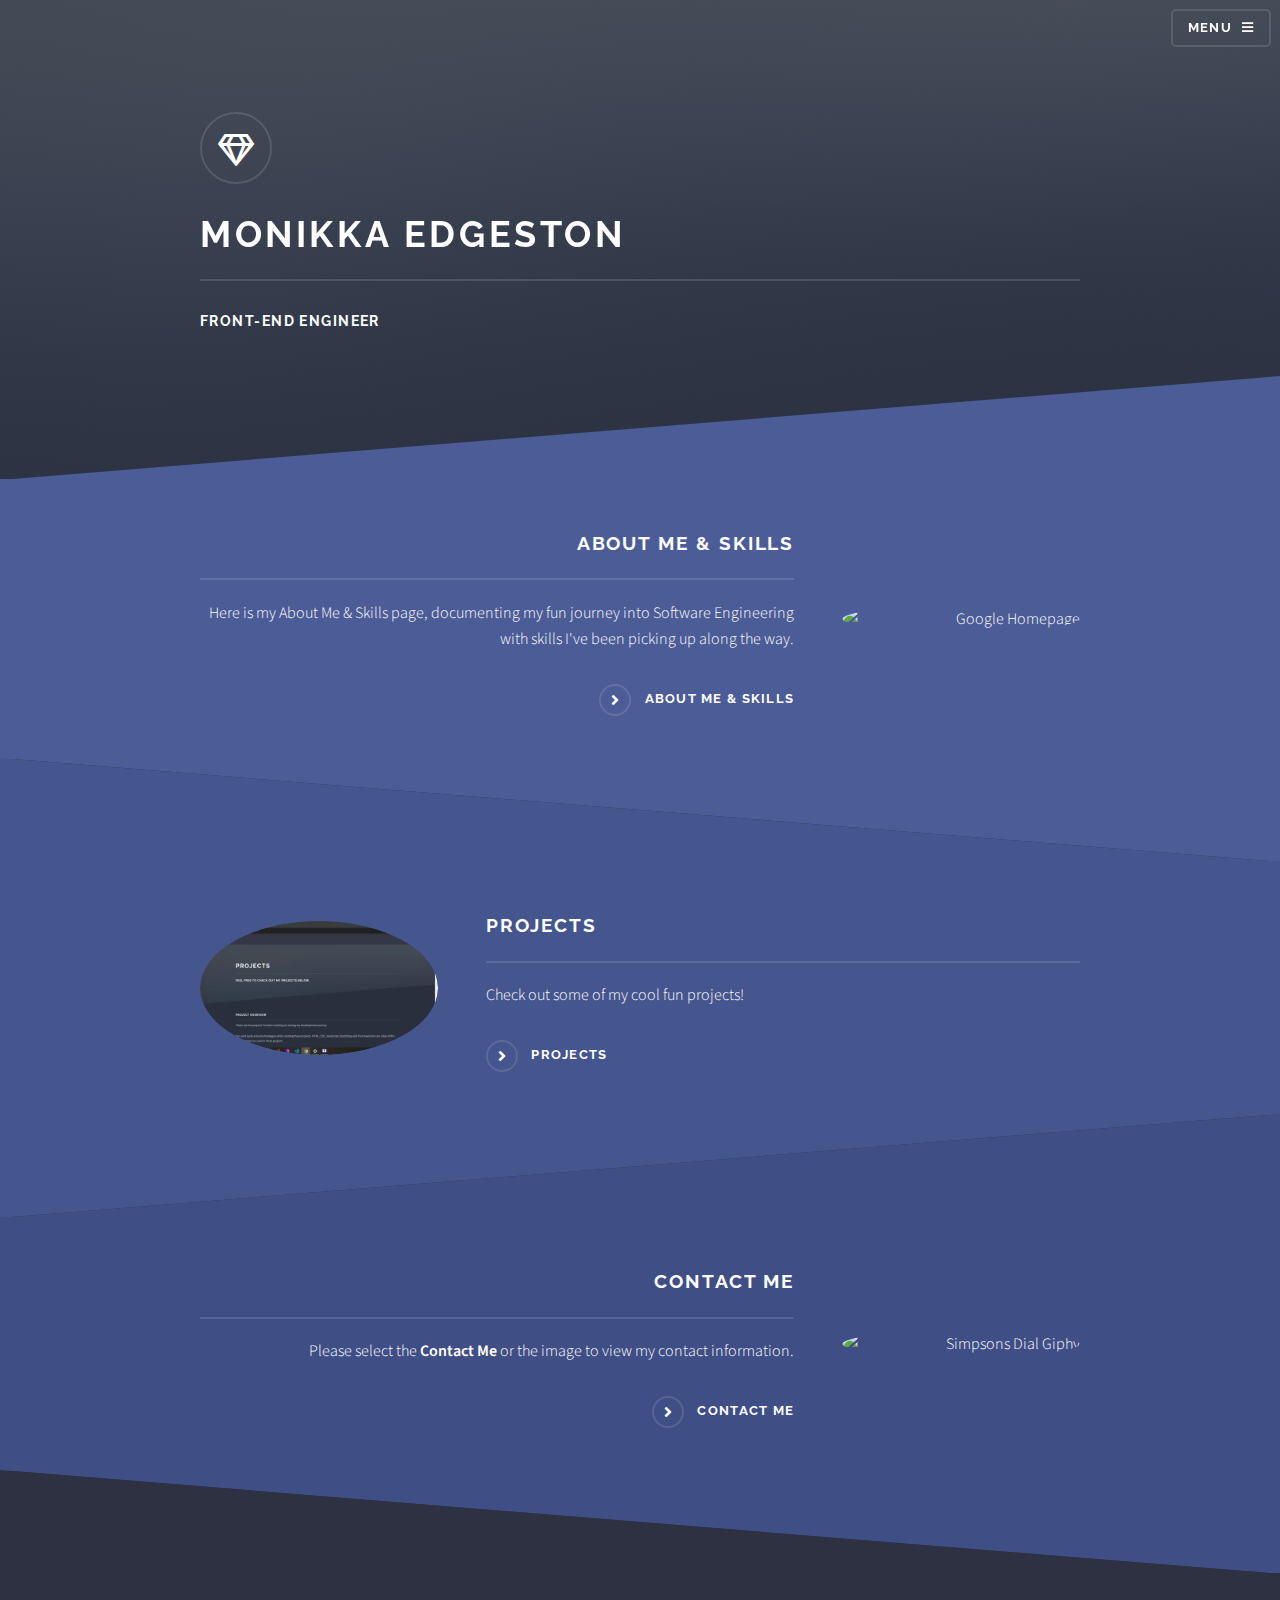
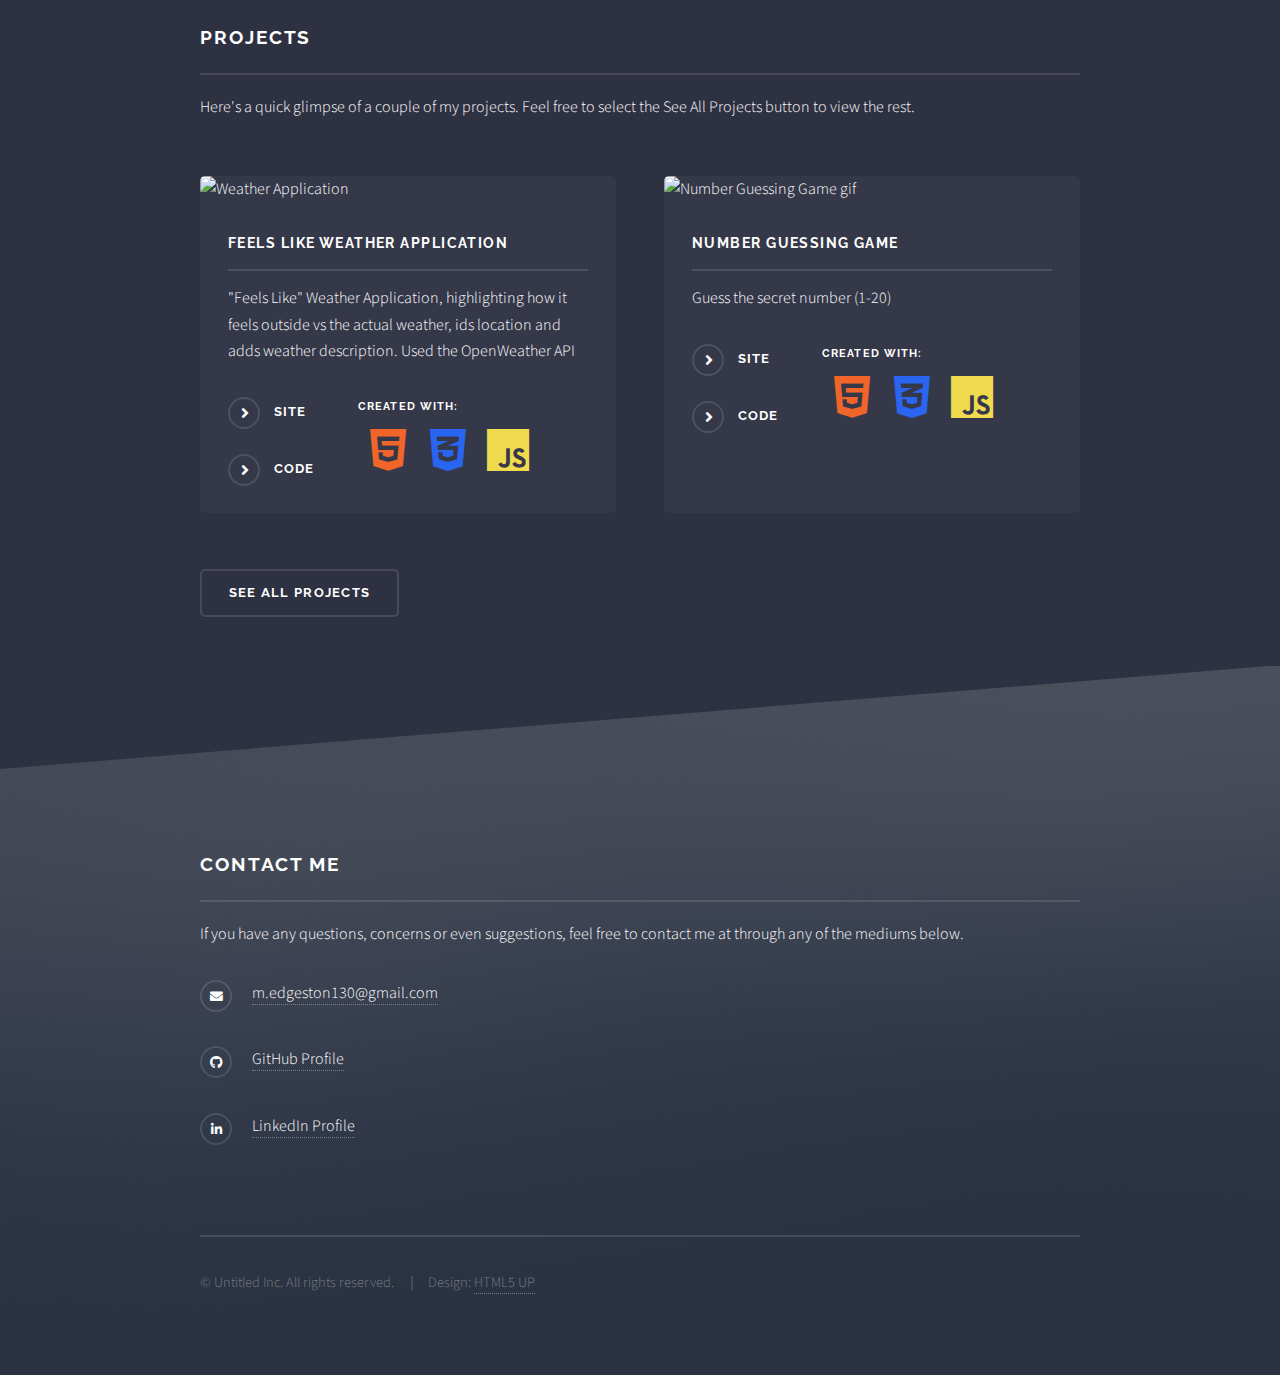
==== commit fda2b465: "Removed number" ====
--- a/index.html
+++ b/index.html
@@ -1,192 +1,260 @@
-<!DOCTYPE HTML>
+<!DOCTYPE html>
 <!--
 	Solid State by HTML5 UP
 	html5up.net | @ajlkn
 	Free for personal and commercial use under the CCA 3.0 license (html5up.net/license)
 -->
 <html>
-
-<head>
-	<title>Monikka Edgeston</title>
-	<meta charset="utf-8" />
-	<meta name="viewport" content="width=device-width, initial-scale=1, user-scalable=no" />
-	<link rel="stylesheet" href="assets/css/main.css" />
-	<noscript>
-		<link rel="stylesheet" href="assets/css/noscript.css" />
-	</noscript>
-	<!-- Global site tag (gtag.js) - Google Analytics -->
-	<script async src="https://www.googletagmanager.com/gtag/js?id=G-S8TMQ9BTTT"></script>
-	<script>
-		window.dataLayer = window.dataLayer || [];
-		function gtag() { dataLayer.push(arguments); }
-		gtag('js', new Date());
-
-		gtag('config', 'G-S8TMQ9BTTT');
-	</script>
-</head>
-
-<body class="is-preload">
-
-	<!-- Page Wrapper -->
-	<div id="page-wrapper">
-
-		<!-- Header -->
-		<header id="header" class="alt">
-			<h1><a href="index.html">Monikka Edgeston</a></h1>
-			<nav>
-				<a href="#menu">Menu</a>
-			</nav>
-		</header>
-
-		<!-- Menu -->
-		<nav id="menu">
-			<div class="inner">
-				<h2>Menu</h2>
-				<ul class="links">
-					<li><a href="index.html">Home</a></li>
-					<li><a href="about-me.html">About Me & Skills</a></li>
-					<li><a href="projects.html">Projects</a></li>
-					<li><a href="#contact-me">Contact Me</a></li>
-				</ul>
-				<a href="#" class="close">Close</a>
-			</div>
-		</nav>
-
-		<!-- Banner -->
-		<section id="banner">
-			<div class="inner">
-				<div class="logo"><span class="icon fa-gem"></span></div>
-				<h2>Monikka Edgeston</h2>
-				<h3>Front-End Engineer</h3>
-			</div>
-		</section>
-
-		<!-- Wrapper -->
-		<section id="wrapper">
-
-			<!-- One -->
-			<section id="one" class="wrapper spotlight style1">
-				<div class="inner">
-					<a href="about-me.html" class="image">
-						<img src="IMG_20200828_111902287_HDR_Easy-Resize.com.jpg" alt="Google Homepage"></a>
-					<div class="content">
-						<h2 class="major">About Me & Skills</h2>
-						<p>Here is my About Me & Skills page, documenting my fun journey into Software Engineering
-							with skills I've been picking up along the way.</p>
-						<a href="about-me.html" class="special">About Me & Skills</a>
-					</div>
-				</div>
-			</section>
-
-			<!-- Two -->
-			<section id="two" class="wrapper alt spotlight style2">
-				<div class="inner">
-					<a href="projects.html" class="image"><img src="images/Projects.gif" alt="" /></a>
-					<div class="content">
-						<h2 class="major">Projects</h2>
-						<p>Check out some of my cool fun projects!</p>
-						<a href="projects.html" class="special">Projects</a>
-					</div>
-				</div>
-			</section>
-
-			<!-- Three -->
-			<section id="three" class="wrapper spotlight style3">
-				<div class="inner">
-					<a href="#contact-me" class="image"><img src="https://media.giphy.com/media/tynT0xcmIiVpu/giphy.gif"
-							alt=" Simpsons Dial Giphy" /></a>
-					<div class="content">
-						<h2 class="major">Contact Me</h2>
-						<p>Please select the <strong>Contact Me</strong> or the image to view my contact information.
-						</p>
-						<a href="#contact-me" class="special">Contact Me</a>
-					</div>
-				</div>
-			</section>
-
-			<!-- Four -->
-			<section id="four" class="wrapper alt style1">
-				<div class="inner">
-					<h2 class="major">Projects</h2>
-					<p>Here's a quick glimpse of a couple of my projects. Feel free to select the See All Projects
-						button to view the rest.</p>
-					<section class="features">
-						<article>
-							<a href="https://monikkakindacodes.github.io/Weather-Application/" target="_blank"
-								rel="noopener noreferrer" class="image"><img src="images/Weather Application.gif"
-									alt="Weather Application" /></a>
-							<h3 class="major"> Feels like Weather Application</h3>
-							<p>"Feels Like" Weather Application, highlighting how it feels outside vs the actual
-								weather, ids location and adds weather description. Used the OpenWeather API</p>
-							<div class="font-awesome">
-								<h4>Created With:</h4>
-								<i class="fab fa-html5 fa-3x fa-fw"></i><i class="fab fa-css3-alt fa-3x fa-fw"></i><i
-									class="fab fa-js fa-3x fa-fw"></i>
-							</div>
-							<a href="https://monikkakindacodes.github.io/Weather-Application/" class="special"
-								target="_blank" rel="noopener noreferrer">Site</a>
-							<a href="https://github.com/MonikkaKindaCodes/Weather-Application" class="special"
-								target="_blank" rel="noopener noreferrer">Code</a>
-						</article>
-						<article>
-							<a href="https://monikkakindacodes.github.io/Number-Guessing-Game/" target="_blank"
-								rel="noopener noreferrer" class="image"><img src="images/Number Guessing Game.gif"
-									alt="Number Guessing Game gif" /></a>
-							<h3 class="major">Number Guessing Game</h3>
-							<p>Guess the secret number (1-20)</p>
-							<div class="font-awesome">
-								<h4>Created With:</h4>
-								<i class="fab fa-html5 fa-3x fa-fw"></i><i class="fab fa-css3-alt fa-3x fa-fw"></i><i
-									class="fab fa-js fa-3x fa-fw"></i>
-							</div>
-							<a href="https://monikkakindacodes.github.io/Number-Guessing-Game/" class="special"
-								target="_blank" rel="noopener noreferrer">Site</a>
-							<a href="https://github.com/MonikkaKindaCodes/Number-Guessing-Game" class="special"
-								target="_blank" rel="noopener noreferrer">Code</a>
-						</article>
-					</section>
-					<ul class="actions">
-						<li><a href="projects.html" class="button">See All
-								Projects</a></li>
-					</ul>
-				</div>
-			</section>
-
-		</section>
-
-		<!-- Footer -->
-		<section id="footer">
-			<div class="inner">
-				<h2 class="major" id="contact-me">Contact Me</h2>
-				<p>If you have any questions, concerns or even suggestions, feel free to contact me at through any of
-					the mediums below.</p>
-				<ul class="contact">
-					<li class="icon solid fa-phone">(309) 750-9560</li>
-					<li class="icon solid fa-envelope"><a
-							href="mailto: m.edgeston130@gmail.com">m.edgeston130@gmail.com</a></li>
-					<li class="icon brands fa-github"><a href="https://github.com/MonikkaKindaCodes" target="_blank"
-							rel="noopener noreferrer">GitHub Profile</a></li>
-					<li class="icon brands fa-linkedin-in"><a
-							href="https://www.linkedin.com/in/monikka-edgeston-34259a168/" target="_blank"
-							rel="noopener noreferrer">LinkedIn Profile</a></li>
-				</ul>
-				<ul class="copyright">
-					<li>&copy; Untitled Inc. All rights reserved.</li>
-					<li>Design: <a href="http://html5up.net">HTML5 UP</a></li>
-				</ul>
-			</div>
-		</section>
-
-	</div>
-
-	<!-- Scripts -->
-	<script src="assets/js/jquery.min.js"></script>
-	<script src="assets/js/jquery.scrollex.min.js"></script>
-	<script src="assets/js/browser.min.js"></script>
-	<script src="assets/js/breakpoints.min.js"></script>
-	<script src="assets/js/util.js"></script>
-	<script src="assets/js/main.js"></script>
-
-</body>
-
+  <head>
+    <title>Monikka Edgeston</title>
+    <meta charset="utf-8" />
+    <meta
+      name="viewport"
+      content="width=device-width, initial-scale=1, user-scalable=no"
+    />
+    <link rel="stylesheet" href="assets/css/main.css" />
+    <noscript>
+      <link rel="stylesheet" href="assets/css/noscript.css" />
+    </noscript>
+    <!-- Global site tag (gtag.js) - Google Analytics -->
+    <script
+      async
+      src="https://www.googletagmanager.com/gtag/js?id=G-S8TMQ9BTTT"
+    ></script>
+    <script>
+      window.dataLayer = window.dataLayer || [];
+      function gtag() {
+        dataLayer.push(arguments);
+      }
+      gtag("js", new Date());
+
+      gtag("config", "G-S8TMQ9BTTT");
+    </script>
+  </head>
+
+  <body class="is-preload">
+    <!-- Page Wrapper -->
+    <div id="page-wrapper">
+      <!-- Header -->
+      <header id="header" class="alt">
+        <h1><a href="index.html">Monikka Edgeston</a></h1>
+        <nav>
+          <a href="#menu">Menu</a>
+        </nav>
+      </header>
+
+      <!-- Menu -->
+      <nav id="menu">
+        <div class="inner">
+          <h2>Menu</h2>
+          <ul class="links">
+            <li><a href="index.html">Home</a></li>
+            <li><a href="about-me.html">About Me & Skills</a></li>
+            <li><a href="projects.html">Projects</a></li>
+            <li><a href="#contact-me">Contact Me</a></li>
+          </ul>
+          <a href="#" class="close">Close</a>
+        </div>
+      </nav>
+
+      <!-- Banner -->
+      <section id="banner">
+        <div class="inner">
+          <div class="logo"><span class="icon fa-gem"></span></div>
+          <h2>Monikka Edgeston</h2>
+          <h3>Front-End Engineer</h3>
+        </div>
+      </section>
+
+      <!-- Wrapper -->
+      <section id="wrapper">
+        <!-- One -->
+        <section id="one" class="wrapper spotlight style1">
+          <div class="inner">
+            <a href="about-me.html" class="image">
+              <img
+                src="IMG_20200828_111902287_HDR_Easy-Resize.com.jpg"
+                alt="Google Homepage"
+            /></a>
+            <div class="content">
+              <h2 class="major">About Me & Skills</h2>
+              <p>
+                Here is my About Me & Skills page, documenting my fun journey
+                into Software Engineering with skills I've been picking up along
+                the way.
+              </p>
+              <a href="about-me.html" class="special">About Me & Skills</a>
+            </div>
+          </div>
+        </section>
+
+        <!-- Two -->
+        <section id="two" class="wrapper alt spotlight style2">
+          <div class="inner">
+            <a href="projects.html" class="image"
+              ><img src="images/Projects.gif" alt=""
+            /></a>
+            <div class="content">
+              <h2 class="major">Projects</h2>
+              <p>Check out some of my cool fun projects!</p>
+              <a href="projects.html" class="special">Projects</a>
+            </div>
+          </div>
+        </section>
+
+        <!-- Three -->
+        <section id="three" class="wrapper spotlight style3">
+          <div class="inner">
+            <a href="#contact-me" class="image"
+              ><img
+                src="https://media.giphy.com/media/tynT0xcmIiVpu/giphy.gif"
+                alt=" Simpsons Dial Giphy"
+            /></a>
+            <div class="content">
+              <h2 class="major">Contact Me</h2>
+              <p>
+                Please select the <strong>Contact Me</strong> or the image to
+                view my contact information.
+              </p>
+              <a href="#contact-me" class="special">Contact Me</a>
+            </div>
+          </div>
+        </section>
+
+        <!-- Four -->
+        <section id="four" class="wrapper alt style1">
+          <div class="inner">
+            <h2 class="major">Projects</h2>
+            <p>
+              Here's a quick glimpse of a couple of my projects. Feel free to
+              select the See All Projects button to view the rest.
+            </p>
+            <section class="features">
+              <article>
+                <a
+                  href="https://monikkakindacodes.github.io/Weather-Application/"
+                  target="_blank"
+                  rel="noopener noreferrer"
+                  class="image"
+                  ><img
+                    src="images/Weather Application.gif"
+                    alt="Weather Application"
+                /></a>
+                <h3 class="major">Feels like Weather Application</h3>
+                <p>
+                  "Feels Like" Weather Application, highlighting how it feels
+                  outside vs the actual weather, ids location and adds weather
+                  description. Used the OpenWeather API
+                </p>
+                <div class="font-awesome">
+                  <h4>Created With:</h4>
+                  <i class="fab fa-html5 fa-3x fa-fw"></i
+                  ><i class="fab fa-css3-alt fa-3x fa-fw"></i
+                  ><i class="fab fa-js fa-3x fa-fw"></i>
+                </div>
+                <a
+                  href="https://monikkakindacodes.github.io/Weather-Application/"
+                  class="special"
+                  target="_blank"
+                  rel="noopener noreferrer"
+                  >Site</a
+                >
+                <a
+                  href="https://github.com/MonikkaKindaCodes/Weather-Application"
+                  class="special"
+                  target="_blank"
+                  rel="noopener noreferrer"
+                  >Code</a
+                >
+              </article>
+              <article>
+                <a
+                  href="https://monikkakindacodes.github.io/Number-Guessing-Game/"
+                  target="_blank"
+                  rel="noopener noreferrer"
+                  class="image"
+                  ><img
+                    src="images/Number Guessing Game.gif"
+                    alt="Number Guessing Game gif"
+                /></a>
+                <h3 class="major">Number Guessing Game</h3>
+                <p>Guess the secret number (1-20)</p>
+                <div class="font-awesome">
+                  <h4>Created With:</h4>
+                  <i class="fab fa-html5 fa-3x fa-fw"></i
+                  ><i class="fab fa-css3-alt fa-3x fa-fw"></i
+                  ><i class="fab fa-js fa-3x fa-fw"></i>
+                </div>
+                <a
+                  href="https://monikkakindacodes.github.io/Number-Guessing-Game/"
+                  class="special"
+                  target="_blank"
+                  rel="noopener noreferrer"
+                  >Site</a
+                >
+                <a
+                  href="https://github.com/MonikkaKindaCodes/Number-Guessing-Game"
+                  class="special"
+                  target="_blank"
+                  rel="noopener noreferrer"
+                  >Code</a
+                >
+              </article>
+            </section>
+            <ul class="actions">
+              <li>
+                <a href="projects.html" class="button">See All Projects</a>
+              </li>
+            </ul>
+          </div>
+        </section>
+      </section>
+
+      <!-- Footer -->
+      <section id="footer">
+        <div class="inner">
+          <h2 class="major" id="contact-me">Contact Me</h2>
+          <p>
+            If you have any questions, concerns or even suggestions, feel free
+            to contact me at through any of the mediums below.
+          </p>
+          <ul class="contact">
+            <li class="icon solid fa-envelope">
+              <a href="mailto: m.edgeston130@gmail.com"
+                >m.edgeston130@gmail.com</a
+              >
+            </li>
+            <li class="icon brands fa-github">
+              <a
+                href="https://github.com/MonikkaKindaCodes"
+                target="_blank"
+                rel="noopener noreferrer"
+                >GitHub Profile</a
+              >
+            </li>
+            <li class="icon brands fa-linkedin-in">
+              <a
+                href="https://www.linkedin.com/in/monikka-edgeston-34259a168/"
+                target="_blank"
+                rel="noopener noreferrer"
+                >LinkedIn Profile</a
+              >
+            </li>
+          </ul>
+          <ul class="copyright">
+            <li>&copy; Untitled Inc. All rights reserved.</li>
+            <li>Design: <a href="http://html5up.net">HTML5 UP</a></li>
+          </ul>
+        </div>
+      </section>
+    </div>
+
+    <!-- Scripts -->
+    <script src="assets/js/jquery.min.js"></script>
+    <script src="assets/js/jquery.scrollex.min.js"></script>
+    <script src="assets/js/browser.min.js"></script>
+    <script src="assets/js/breakpoints.min.js"></script>
+    <script src="assets/js/util.js"></script>
+    <script src="assets/js/main.js"></script>
+  </body>
 </html>
